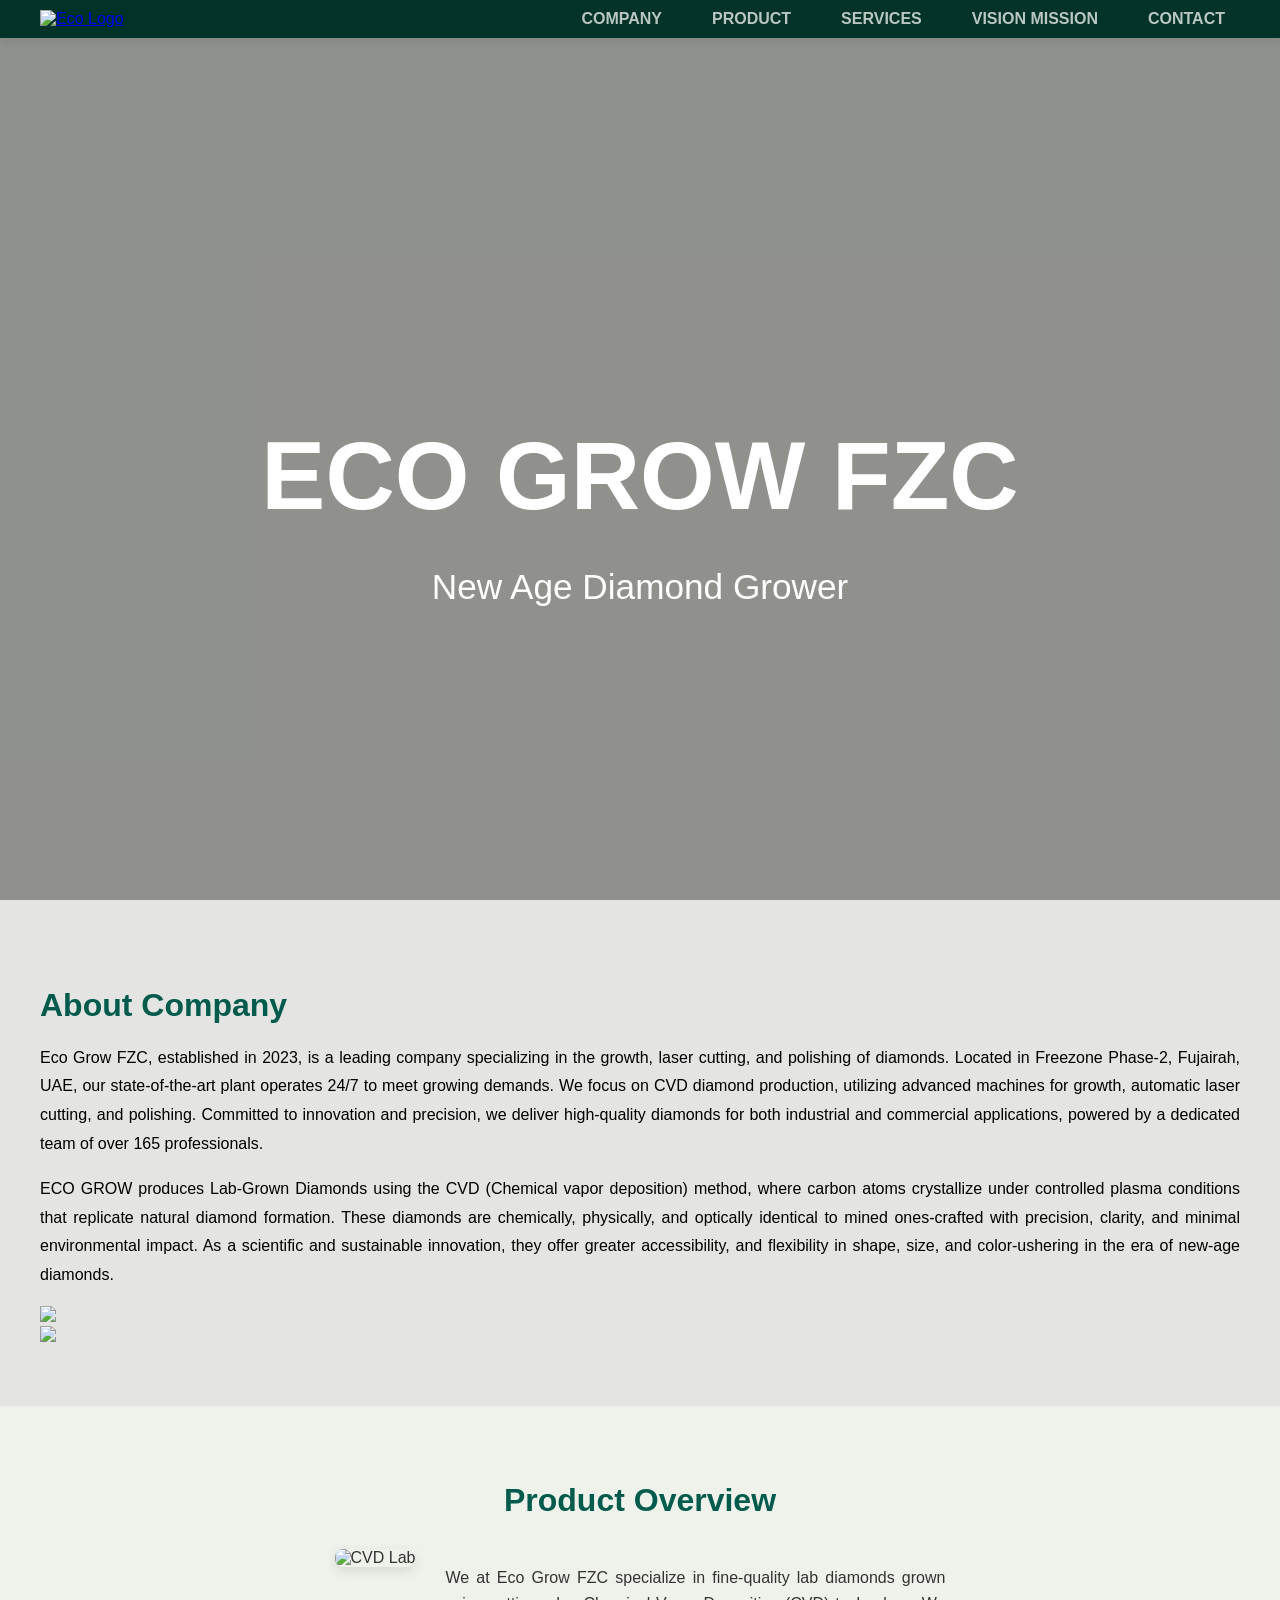
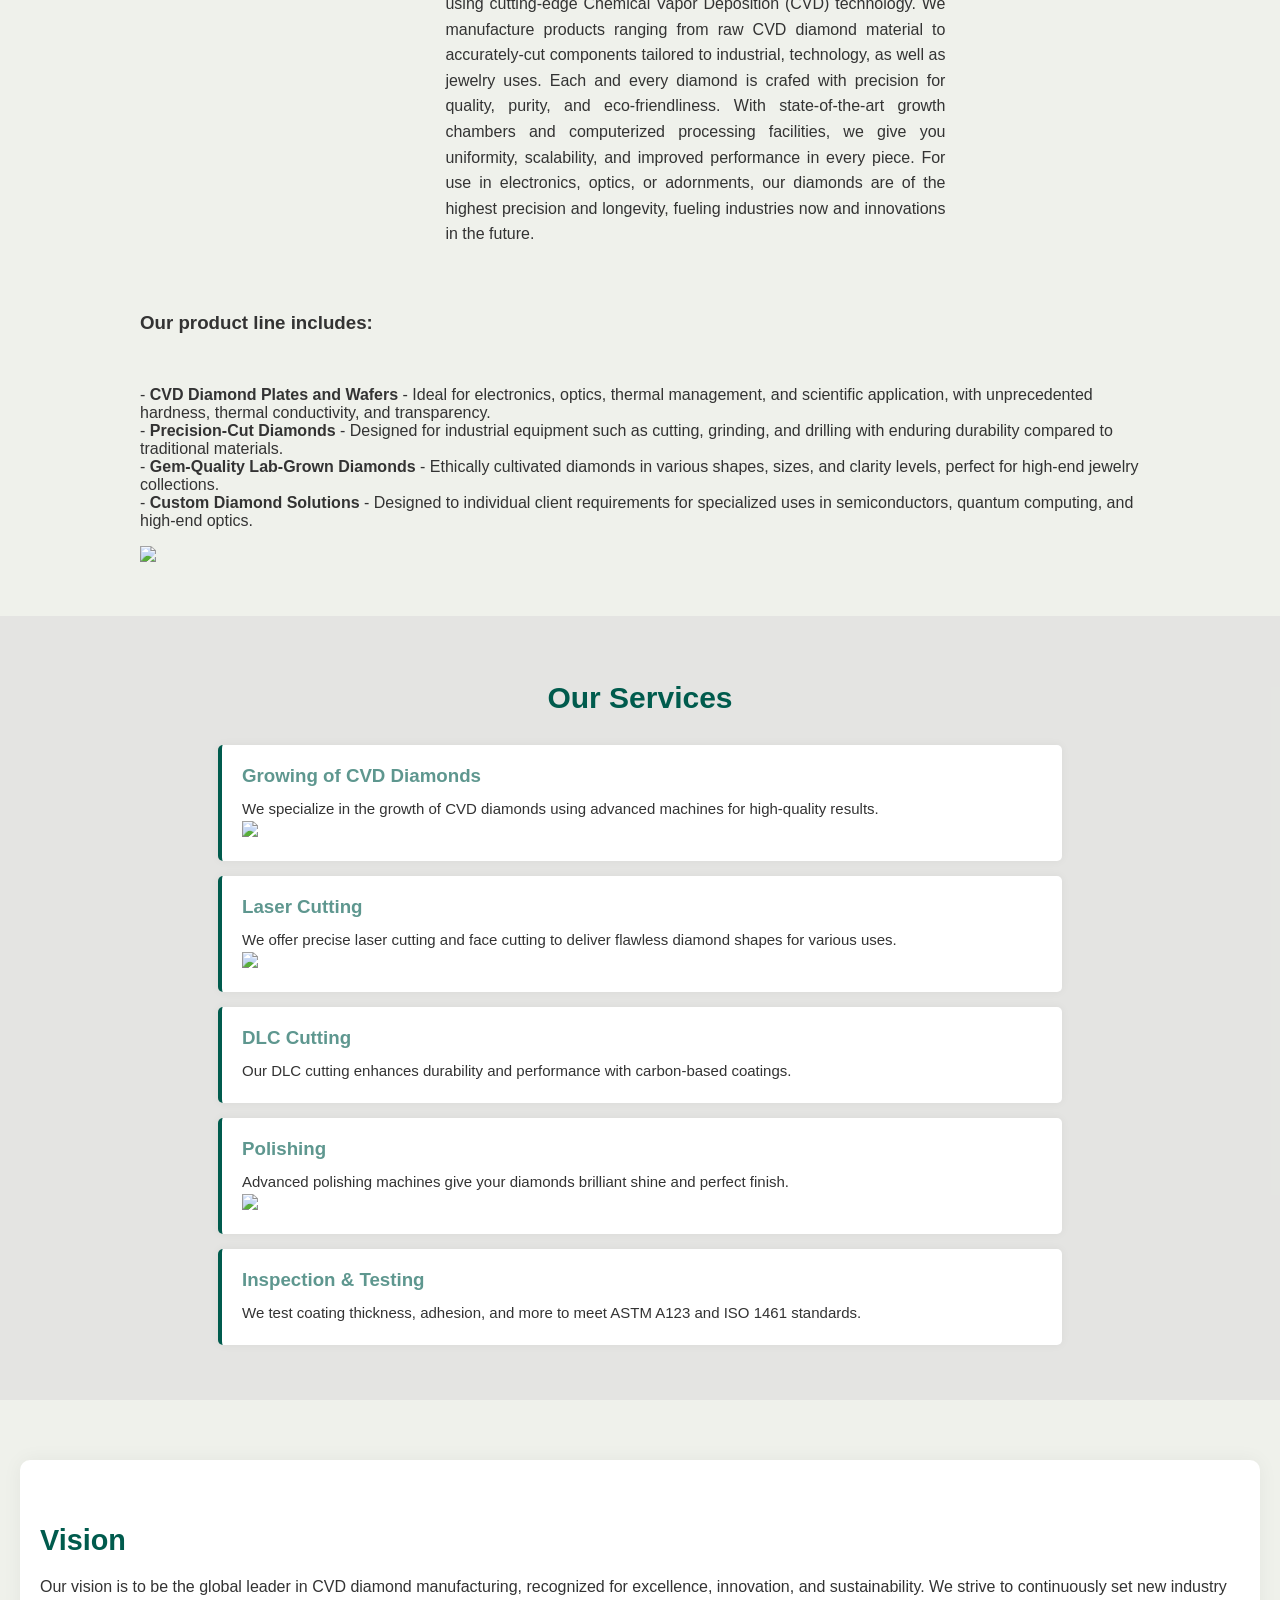
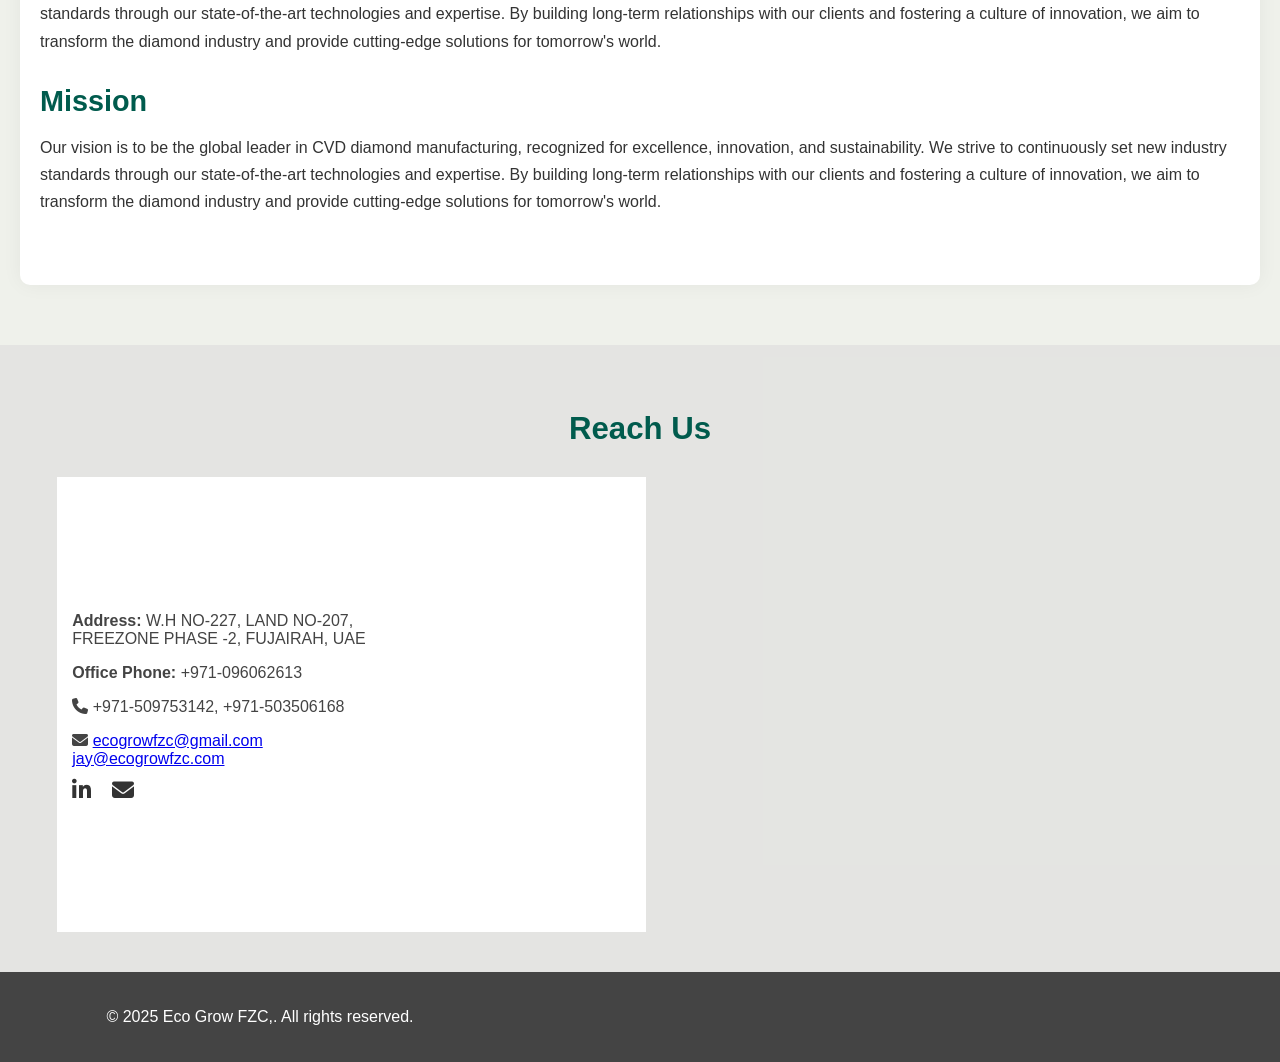
==== index.html @ ae351407 "Add files via upload" ====
<!DOCTYPE html>
<html lang="en">
  <head>
    <meta charset="UTF-8">
    <meta name="viewport" content="width=device-width, initial-scale=1.0">
    <title>EcogrowFZC</title>
    <link rel="icon" type="image/png" href="images/logo.jpg">
<link rel="stylesheet" href="style.css?v=2">
<script src="script.js?v=2"></script>
<link rel="stylesheet" href="https://cdnjs.cloudflare.com/ajax/libs/font-awesome/6.5.0/css/all.min.css">
</head>

<body>
    <header>
        <div class="nav-bar">
          <div class="tab-logo">
            <a href="#" ><img src="images/eco.png" alt="Eco Logo"></a>
          </div>
      
          <input type="checkbox" id="menu-toggle">
          <label for="menu-toggle" class="menu-icon">&#9776;</label>
      
          <div class="nav-tabs">
            <div class="tab-company"><a href="#company">COMPANY</a></div>
            <div class="tab-services"><a href="#product">PRODUCT</a></div>
            <div class="tab-products"><a href="#services">SERVICES</a></div>
            <div class="tab-industry"><a href="#vision-mission">VISION MISSION</a></div>
            <div class="tab-contact"><a href="#contact">CONTACT</a></div>
          </div>
        </div>
    </header>
    <div class="video-bg">
        <video autoplay muted loop playsinline>
          <source src="ecogrowfzc.mp4"type="video/mp4">
          Your browser does not support the video tag.
        </video>
        <div class="overlay"></div>
        <div class="content">
          <h1>ECO GROW FZC</h1>
          <p>New Age Diamond Grower</p>
          <!-- <a href="#about" class="btn">Learn More</a> -->
        </div>
    </div>  
    
      <div id="company">
        <div class="company-container">
            
          <div class="company-info">
           <h2>About Company</h2>
                <p>
                  Eco Grow FZC, established in 2023, is a leading company specializing in the growth, laser cutting, and polishing of diamonds. 
                  Located in Freezone Phase-2, Fujairah, UAE, our state-of-the-art plant operates 24/7 to meet growing demands. We focus on CVD diamond production, 
                  utilizing advanced machines for growth, automatic laser cutting, and polishing. Committed to innovation and precision, we deliver high-quality diamonds 
                  for both industrial and commercial applications, powered by a dedicated team of over 165 professionals.<br>
                </p>
                            
                <p>ECO GROW produces Lab-Grown Diamonds using the CVD (Chemical vapor deposition) method, where carbon atoms crystallize under controlled plasma conditions that replicate natural diamond formation.
                These diamonds are chemically, physically, and optically identical to mined ones-crafted with precision, clarity, and minimal environmental impact.
                As a scientific and sustainable innovation, they offer greater accessibility, and flexibility in shape, size, and color-ushering in the era of new-age diamonds.
                </p>
                <div class="company-cvd-images">
                    <div class="company-img2">
                    <img src="images/lab.jpg">
                    </div>
                    <div class="company-img3">
                      <img src="images/cvd-diamond.png">
                    </div>
                </div>
              

          </div>
        </div>
      </div>
    
  
  

    <div id="product">
        <h2>Product Overview</h2>
      
        <div class="product-container">
              <div class="product-image">
                <img src="images/3.jpg" alt="CVD Lab">
              </div>
          <div class="product-sec">
            <!-- <p>
              CVD stands for Chemical Vapour Deposition, and is the commonly used name for diamonds grown in a laboratory via this process. 
              Unlike HPHT (High Pressure High Temperature) diamonds, CVD diamonds are grown under controlled conditions in labs. 
              They are increasingly popular in engagement rings and fine jewellery for their ethical sourcing, sustainability, and cost-effectiveness.
              While they are typically lower quality than HPHT diamonds, they offer great value with reduced environmental impact.
            </p> -->
               <p >We at Eco Grow FZC specialize in fine-quality lab diamonds grown using cutting-edge Chemical Vapor Deposition (CVD) technology.
                 We manufacture products ranging from raw CVD diamond material to accurately-cut components tailored to industrial, technology,
                  as well as jewelry uses. Each and every diamond is crafed with precision for quality, purity, and eco-friendliness.
                  With state-of-the-art growth chambers and computerized processing facilities, we give you uniformity, scalability, and improved performance in every piece.
                  For use in electronics, optics, or adornments, our diamonds are of the highest precision and longevity, fueling industries now and innovations in the future.</p>
           
          </div>
          <div class="product-sec2">
              <div class="product-info2 ">
             
                  <h3>Our product line includes:</h3><br>
                <p>
                  - <b>CVD Diamond Plates and Wafers</b> - Ideal for electronics, optics, thermal management, and scientific application, with unprecedented hardness, thermal conductivity, and transparency.<br>
                  - <b>Precision-Cut Diamonds</b> - Designed for industrial equipment such as cutting, grinding, and drilling with enduring durability compared to traditional materials.<br>
                  - <b>Gem-Quality Lab-Grown Diamonds</b> - Ethically cultivated diamonds in various shapes, sizes, and clarity levels, perfect for high-end jewelry collections.<br>
                  - <b>Custom Diamond Solutions</b> - Designed to individual client requirements for specialized uses in semiconductors, quantum computing, and high-end optics.<br>

                </p>
              </div>

              <div class="product-image2">
                <img src="images/1.jpg">
              </div>

          </div>
        </div>
      </div>
      

    
    <div id="services">
      <h2>Our Services</h2>
    
      <div class="service">
        <h3>Growing of CVD Diamonds</h3>
        <p>We specialize in the growth of CVD diamonds using advanced machines for high-quality results.
        </p>
        <div class="ecodiamond"><img src="images/ecogrowdiamond.jpg"></div>
        
      </div>
    
      <div class="service">
        <h3>Laser Cutting</h3>
        <p>We offer precise laser cutting and face cutting to deliver flawless diamond shapes for various uses.</p>
        <img src="images/lazercutting.jpg" class="laser">
      </div>
    
      <div class="service">
        <h3>DLC Cutting</h3>
        <p>Our DLC cutting enhances durability and performance with carbon-based coatings.</p>
      </div>
    
      <div class="service">
        <h3>Polishing</h3>
        <p>Advanced polishing machines give your diamonds brilliant shine and perfect finish.</p>
        <img src="images/polish.jpg" >
      </div>
    
      <div class="service">
        <h3>Inspection & Testing</h3>
        <p>We test coating thickness, adhesion, and more to meet ASTM A123 and ISO 1461 standards.</p>
      </div>
    </div>
    




        <div id="vision-mission">

          <div class="vision-mission-container">
            <div class="vision">
              <h2>Vision</h2>
              <p>
                Our vision is to be the global leader in CVD diamond manufacturing, recognized for excellence, innovation, and sustainability. 
                We strive to continuously set new industry standards through our state-of-the-art technologies and expertise.
                            
                By building long-term relationships with our clients and fostering a culture of innovation, 
                we aim to transform the diamond industry and provide cutting-edge solutions for tomorrow's world.
                              </p>
            </div>
          
            <div class="mission">
                <h2>Mission</h2>
              <p>Our vision is to be the global leader in CVD diamond manufacturing, recognized for excellence, innovation, 
                and sustainability. We strive to continuously set new industry standards through our state-of-the-art technologies and expertise.

                By building long-term relationships with our clients and fostering a culture of innovation, 
                we aim to transform the diamond industry and provide cutting-edge solutions for tomorrow's world.
              </p>
            </div>
          </div>
        </div>
        

      
        <div id="contact">

          <h2>Reach Us</h2>
        
            <div class="contact-container">
                  <!-- Contact Info -->
                <div class="contact-info">
                  <p><strong>Address:</strong> W.H NO-227, LAND NO-207,<br>FREEZONE PHASE -2, FUJAIRAH, UAE</p>
                  <p><strong>Office Phone:</strong> +971-096062613</p>
                  <p><strong><i class="fa-solid fa-phone"></i></strong>  +971-509753142, +971-503506168</p>
                  <p><strong><i class="fa-solid fa-envelope"></i></strong> <a href="https://mail.google.com/mail/?view=cm&fs=1&to=ecogrowfzc@gmail.com" target="_blank">ecogrowfzc@gmail.com</a><br><a href="https://mail.google.com/mail/?view=cm&fs=1&to=jay@ecogrowfzc.com" target="_blank">jay@ecogrowfzc.com</a> </p>
            
                      <div class="social-icons">
                    
                        <a href="https://www.linkedin.com/company/ecogrowfzc742/" target="_blank"><i class="fab fa-linkedin-in"></i></a>
                        <a href="https://mail.google.com/mail/?view=cm&fs=1&to=ecogrowfzc@gmail.com" target="_blank">
                          <i class="fa-solid fa-envelope"></i>
                        </a> 
                        <!-- <a href="https://wa.me/971509753142" target="_blank"><i class="fab fa-whatsapp"></i></a> -->
                      </div>
               </div>
              <div class="map-container">
                <iframe src="https://www.google.com/maps/embed?pb=!1m18!1m12!1m3!1d3610.9806611523236!2d56.34302627605373!3d25.170130832795337!2m3!1f0!2f0!3f0!3m2!1i1024!2i768!4f13.1!3m3!1m2!1s0x3ef457a7dd4c6d19%3A0x91a298110e55c78a!2sEco%20Grow%20FZC!5e0!3m2!1sen!2sae!4v1746763919212!5m2!1sen!2sae" width="600" height="450" style="border:0;" allowfullscreen="" loading="lazy" referrerpolicy="no-referrer-when-downgrade">

                </iframe>
                <!-- width="100%" height="250" style="border:0;" allowfullscreen="" loading="lazy">
                  </iframe> -->
              </div>
            </div>

        </div>
  </div>
  
</section>
</body>
<footer class="footer-section">
<div class="copyright">
  <div class="copy">
    <p>&copy; 2025 Eco Grow FZC,. All rights reserved.</p>
  </div>
  <!-- <div class="docs-container">
    <a href="termsandconditions.html">Legal</a>
    <a href="privacypolicy.html">Privacy</a>
  </div> -->
</div>
</footer>

</html>
</html>
---- style.css ----
body, html {
    /* height: 100%; */
  
    background-color: #eff1eb;
  
    background-size: cover;
    margin: 0;
    padding: 0;
    font-family: Arial, sans-serif;
    color: #333
    text-align: center;
    height: 100vh;
    justify-content: center;
    align-items: center;
  }
  header {
    background-color: #ffffff;
    box-shadow: 0 2px 10px rgba(0, 0, 0, 0.1);
    position: fixed;
    top: 0;
    z-index: 999;
    background-color: #013328;
    width: 100vw;
  }
  
  header #menu-toggle{
    display: none;
  }
  .nav-bar {
    display: flex;
    align-items: center;
    justify-content: space-between;
    padding: 10px 20px;
    max-width: 1200px;
    margin: auto;
   
  }
  
  .tab-logo img{
    height: 50px;
    width: auto;
}

/* Navigation links */
.nav-tabs {
  display: flex;
  gap: 20px;
}

.nav-tabs div a {
  text-decoration: none;
  color: #bbc6c2;
  font-weight: bold;
  padding: 10px 15px;
  transition: background 0.3s, color 0.3s;
}

.nav-tabs div a:hover {
  background-color: #0077b6;
  color: white;
  border-radius: 4px;
}

/* Hamburger menu icon */
.menu-icon {
  display: none;
  font-size: 28px;
  cursor: pointer;
  color: #f9f9f9;
}
/* Responsive design */
@media (max-width: 768px) {
  .menu-icon {
    display: block;
  }

  #menu-toggle {
    display: none;
  }

  .nav-tabs {
    display: none;
    flex-direction: column;
    gap: 10px;
    width: 100%;
    background: #f9f9f9;
    position: absolute;
    top: 70px;
    left: 0;
    padding: 20px;
    box-shadow: 0 5px 15px rgba(0, 0, 0, 0.1);
  }

  #menu-toggle:checked + .menu-icon + .nav-tabs {
    display: flex;
  }

  .nav-tabs div a {
    padding: 12px;
    display: block;
    color: #164936;
  }
}
  .video-bg {
    position: relative;
    width: 100%;
    height: 100vh;
    overflow: hidden;
  }
  
  
  .video-bg video {
    position: absolute;
    top: 0;
    left: 0;
    width: 100vw;
    height: 100vh;
    object-fit: cover;
    z-index: 1;
  }
  
  .overlay {
    position: absolute;
    top: 0;
    left: 0;
    width:100%;
    height: 100%;
    background: rgba(0,0,0,0.4);
    z-index: 2;
}

.content {
  position: relative;
  z-index: 3;
  color: white;
  text-align: center;
  top: 50%;
  transform: translateY(-50%);
  padding: 0 20px;
}
.content h1 {
    font-size: 6rem;
    margin-bottom: 10px;
  }
  
  .content p {
    font-size: 2.2rem;
    margin-bottom: 20px;
  }
  
  .btn {
    padding: 12px 30px;
    background: #ffffff;
    color: #000;
    text-decoration: none;
    border-radius: 5px;
    transition: background 0.3s;
  }
  
  .btn:hover {
    background: #ddd;
  }
  

 /* Company Section */
    #company {
      background: #dddddd9e;
      padding: 60px 20px;
    }
    
    .company-container {
      display: flex;
      flex-wrap: wrap;
      justify-content: space-between;
      align-items: center;
      gap: 30px;
      max-width: 1200px;
      margin: 0 auto;
    }
    
    .company-info {
      flex: 1;
      min-width: 280px;
    }
    
    .company-info h2 {
      font-size: 32px;
      margin-bottom: 20px;
      color: #005b4d;
    }
    
    .company-info p {
      font-size: 16px;
      line-height: 1.8;
      text-align: justify;
    }
    
    .company-image {
      flex: 1;
      min-width: 280px;
      text-align: center;
    }
    
    .company-image img {
      width: 100%;
      max-width: 500px;
      height: auto;
      border-radius: 8px;
      box-shadow: 0 5px 20px rgba(0, 0, 0, 0.1);
    }
    
    /* Responsive Adjustments */
    @media (max-width: 768px) {
      .content h1 {
        font-size: 3rem;
    
      }
      .content p {
        font-size: 1.2rem;
        margin-bottom: 20px;
      }
      .company-container {
        flex-direction: column;
        text-align: center;
      }
    
      .company-info h2 {
        font-size: 28px;
      }
    
      .company-info p {
        font-size: 1rem;
      }
      .banner-img img {
        height: 35vh;
      }
    }
    
  
    #product{
      background-color: #b2c1be;
    }
  
    #product {
      padding: 50px 20px;
      background-color: #eff1eb;
      font-family: Arial, sans-serif;
      color: #333;
    }
    
    #product h2 {
      text-align: center;
      font-size: 32px;
      margin-bottom: 30px;
      color: #005b4d;
    }
    
    .product-container {
      display: flex;
      flex-wrap:wrap;
      justify-content: center;
    align-items: flex-start;
    gap: 30px;
    max-width: 1000px;
    margin: 0 auto;
  }
  
  .product-image img {
    width: 100%;
    max-width: 450px;
    border-radius: 8px;
    box-shadow: 0 4px 12px rgba(0, 0, 0, 0.1);
  }
  
  .product-sec {
    flex: 1;
    min-width: 280px;
    max-width: 500px;
  }
  
  .product-sec p {
    font-size: 16px;
    line-height: 1.6;
    text-align: justify;
  }
  
  
  
    #services {
      padding: 40px 20px;
      /* background: #f5f5f5; */
      background: #dddddd9e;
      font-family: Arial, sans-serif;
      color: #333;
    }
    
    #services h2 {
      text-align: center;
      font-size: 30px;
      margin-bottom: 30px;
      color: #005b4d;
    }
    
    .service {
      background: #fff;
      margin:15px auto;
      padding: 20px;
      border-left: 4px solid #005b4d;
    max-width: 800px;
    box-shadow: 0 0 10px rgba(0,0,0,0.05);
    border-radius: 5px;
  }
  
  .service h3 {
    margin: 0 0 10px;
    color: #005b4da1
  }
  
  .service p {
    margin: 0;
    font-size: 15px;
    line-height: 1.6;
  }
  
  #vision-mission {
      max-width: 1200px;
      margin: 60px auto;
      padding: 40px 20px;
      background: #fff;
      border-radius: 10px;
      box-shadow: 0 0 20px rgba(0,0,0,0.05);
      
    }
    
    #vision-mission h2 {
      color: #005b4d;
      margin-bottom: 10px;
      font-size: 1.8rem;
    }
    
    #vision-mission p {
      color: #333;
      line-height: 1.7;
      font-size: 1rem;
      margin-bottom: 30px;
    }
    
    /* Responsive adjustments */
    @media (max-width: 768px) {
      #vision-mission {
        padding: 30px 15px;
      }
    
      #vision-mission h2 {
        font-size: 1.5rem;
      }
    
      #vision-mission p {
        font-size: 0.95rem;
      }

    }
    
    
  
    @media (max-width: 768px) {
      .logo-blur {
        width: 150px;
        filter: blur(2px);
      }
    }
    
 
    @media (max-width: 768px) {
      #contact {
        padding: 30px 15px;
      }
    
      #contact h2 {
        font-size: 1.6rem;
      }
    
      #contact p {
        font-size: 1rem;
      }
      .map-container {
     
        max-width: 200px;
      }
      iframe{
        max-width: 200px;
        height: 300px;
      }
      
    }  
  
   
    
    /*contact section*/
    #contact {
      background: #dddddd9e;
      padding: 40px 20px;
     
      font-size: 1.3rem;
    }
    
    #contact h2 {
      text-align: center;
      color: #005b4d;
      margin-bottom: 30px;

    }
    
    .contact-container {
      display: flex;
      flex-wrap: wrap;
      justify-content: space-between;
      gap: 20px;
      margin-left: 3%;
      margin-right: 20px;
  
    }
    
    .contact-info {
      flex: 1;
      min-width: 280px;
      background: #fff;
      padding: 10% 0px 20px 15px;
    }
    
    .contact-info p {
      font-size: 16px;
      margin-bottom: 10px;
      color: #444;
    }
    
    .social-icons a {
      color: #333;
      font-size: 22px;
      margin-right: 15px;
      transition: color 0.3s, transform 0.3s;
    }
    
    .social-icons a:hover {
      color: #0077b5; /* Customize as per brand color */
      transform: scale(1.2);
    }
    
    
    .map-container {
      flex: 1;
      min-width: 300px;
    }
    iframe{
      width: 500px;
    }



     /*footer section*/
     footer{
      background-color: #444;
      color: #fff;
    }
    .copyright {
      display: flex;
      justify-content: space-between;
      align-items: center;
      clear: both;
      background-color: #444;
      color: #fff;
      clear: both;
    }
    
    .copy {
      width: 500px;
      text-align: center;
      margin: 10px 0px;
      padding: 10px;
    }
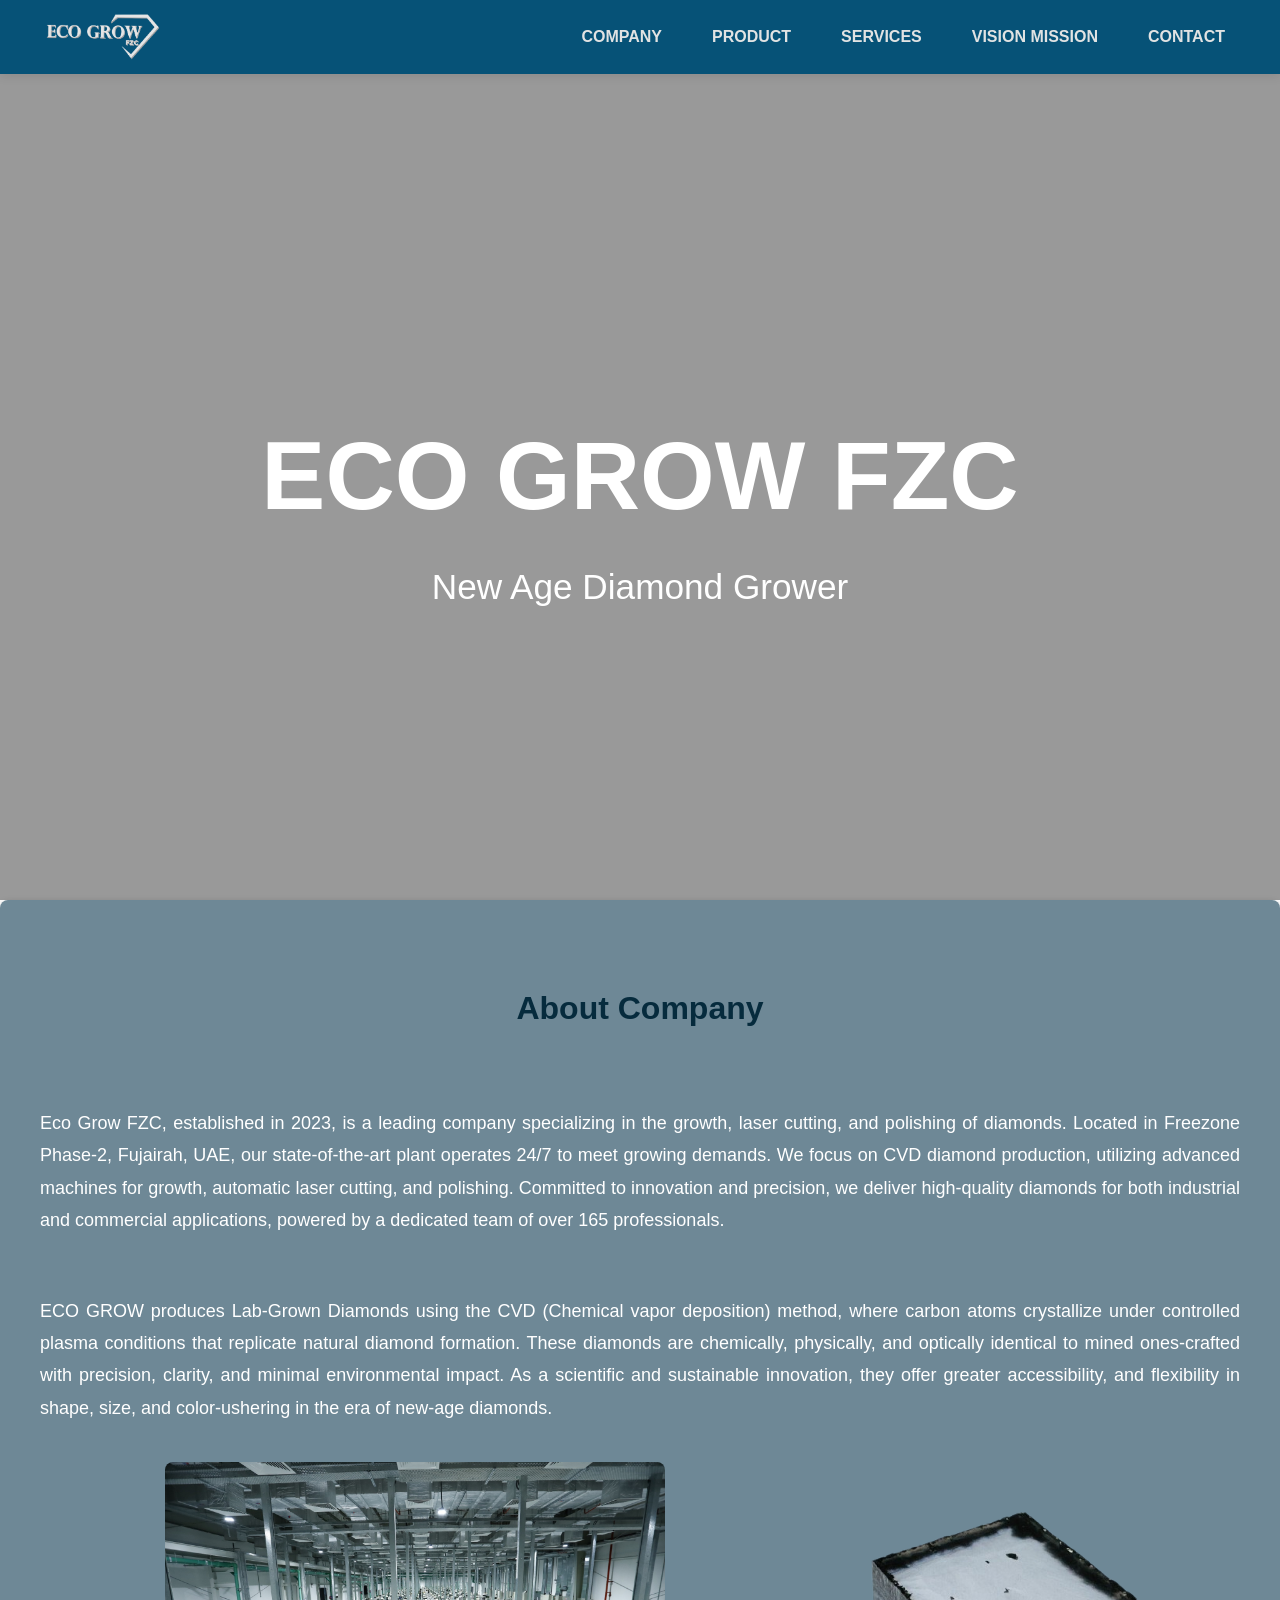
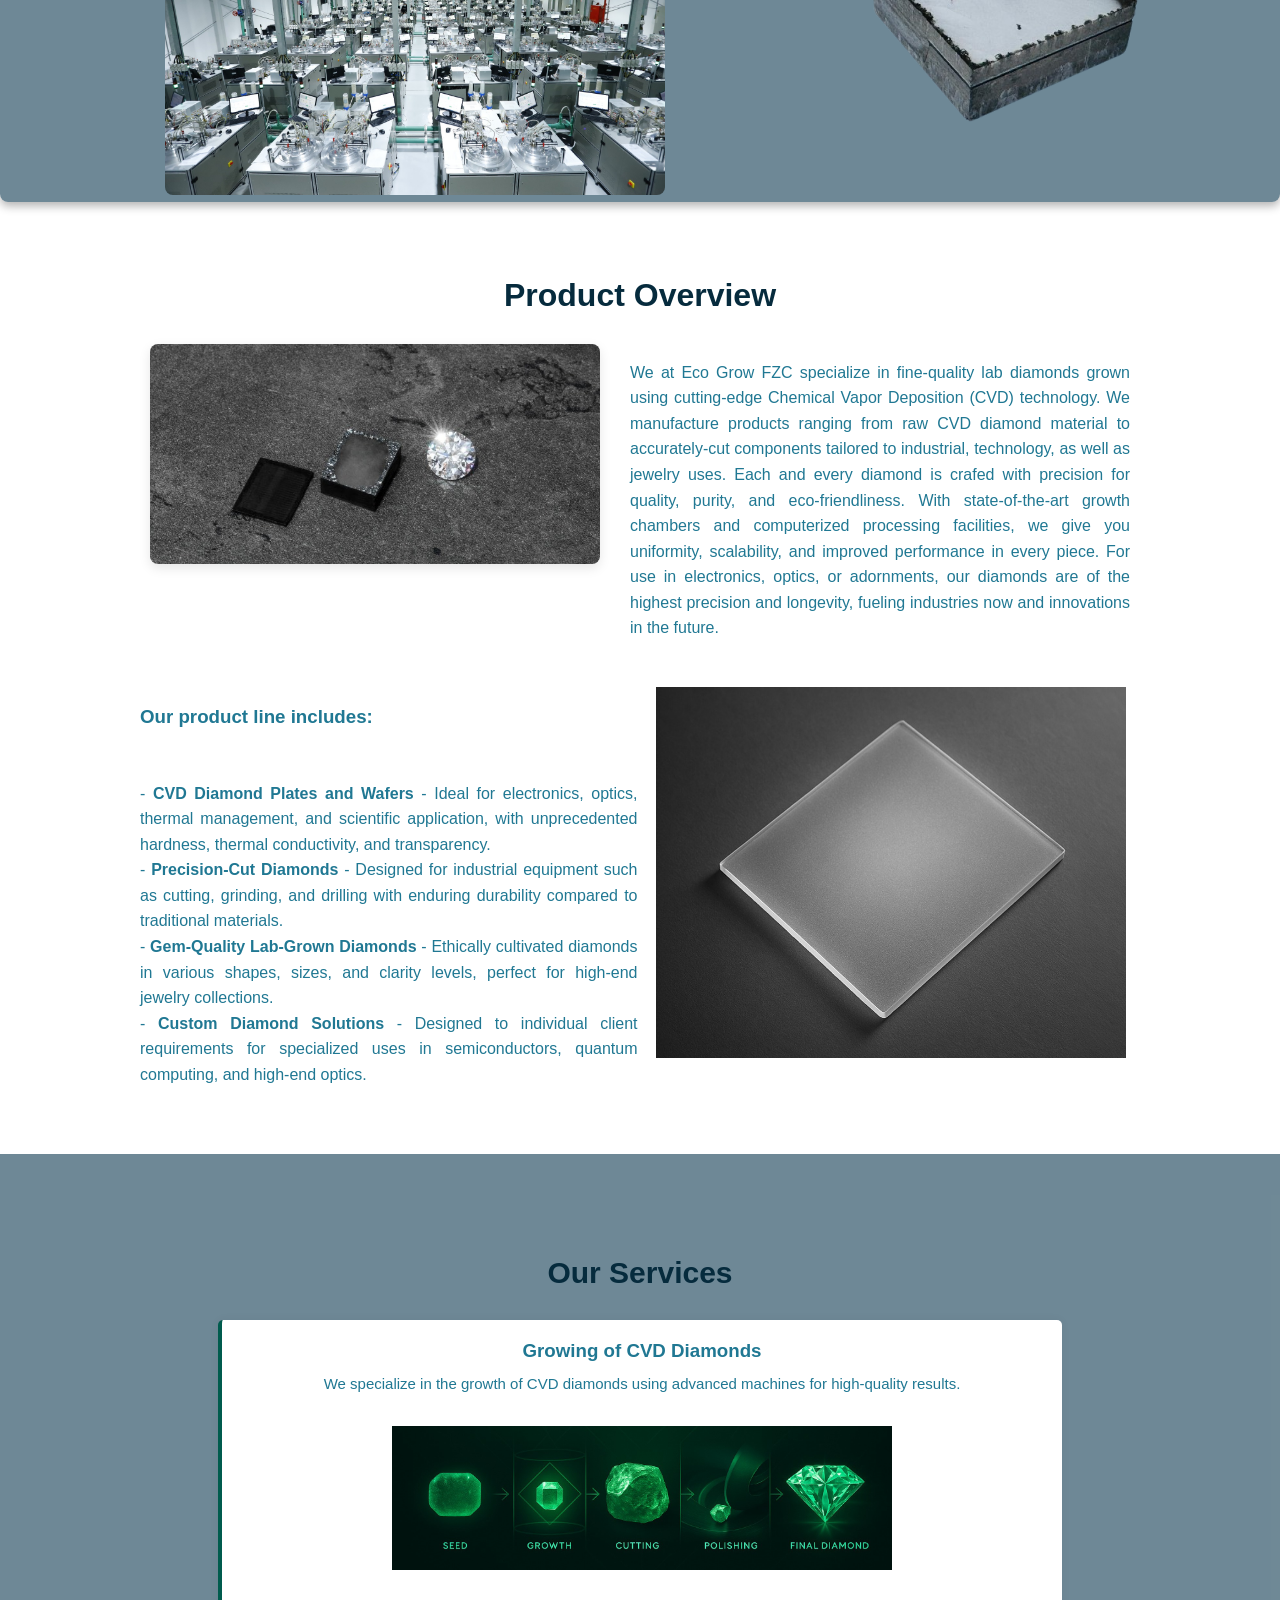
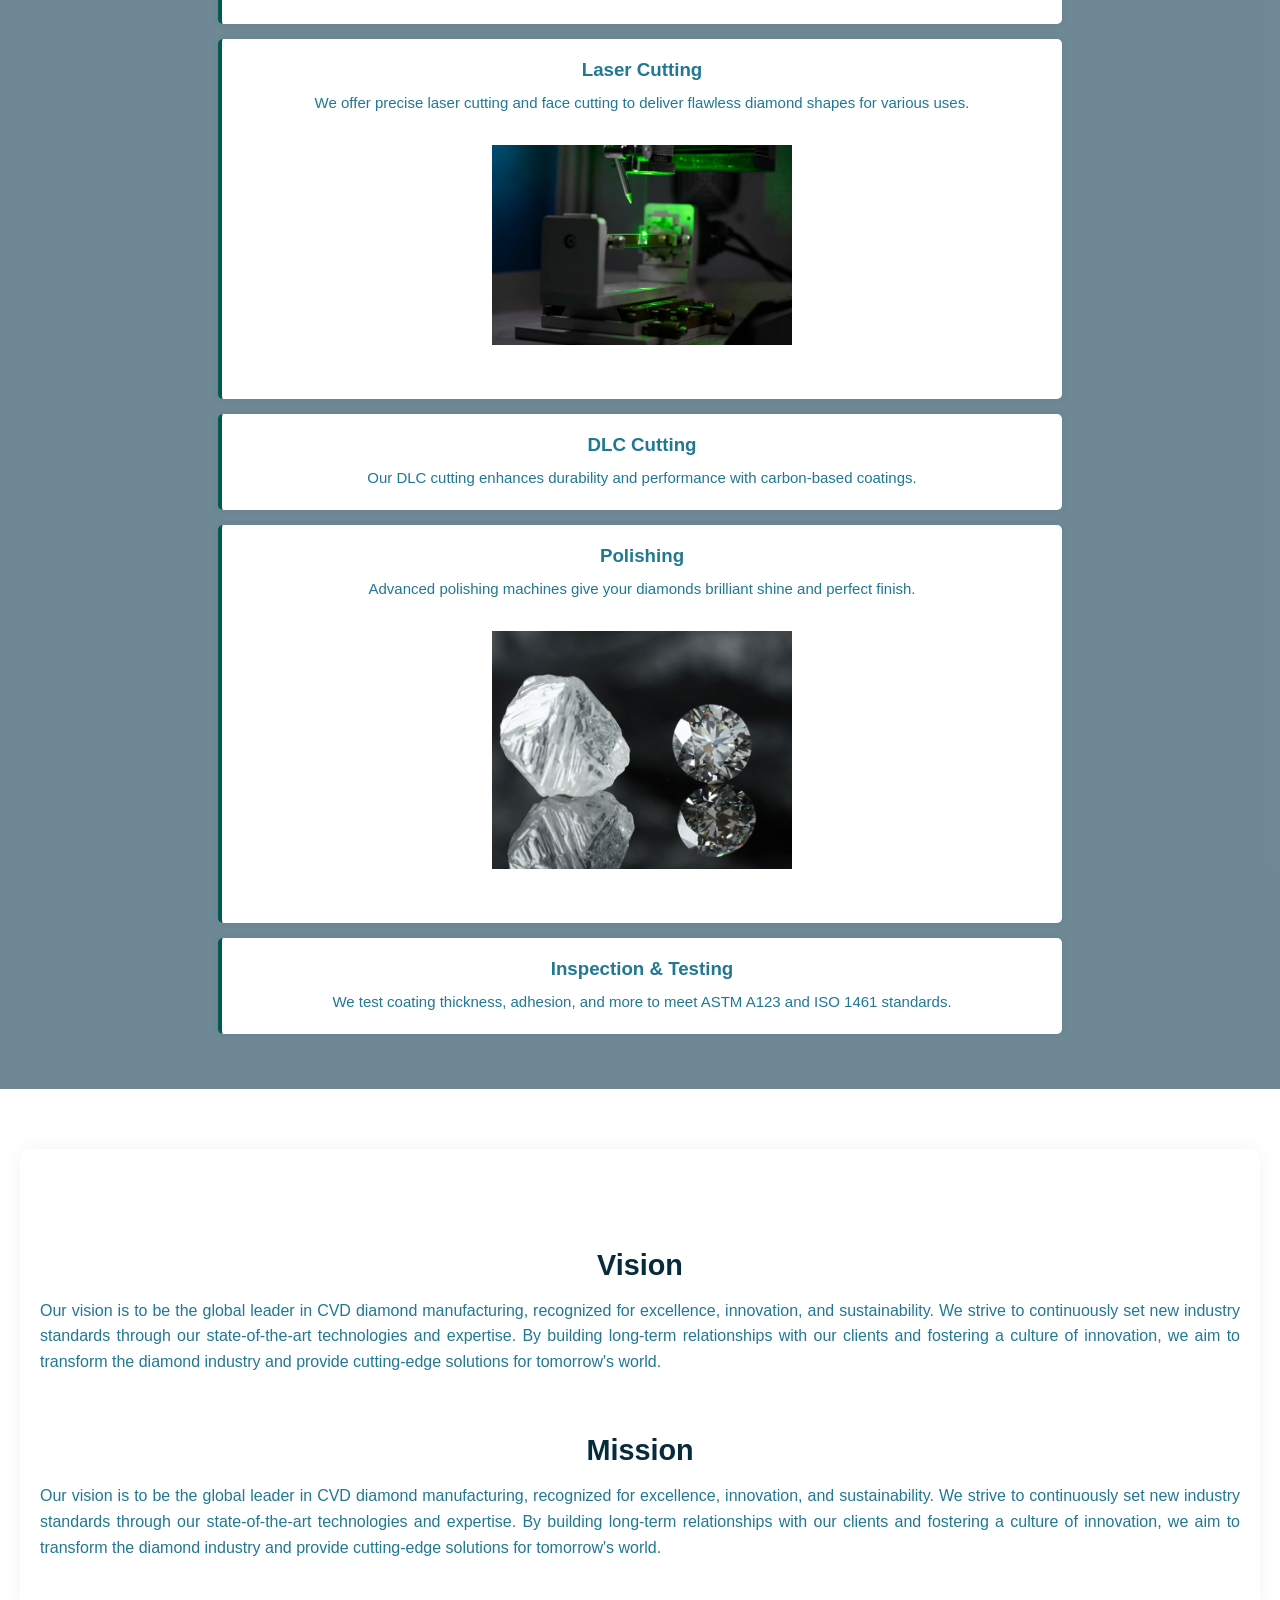
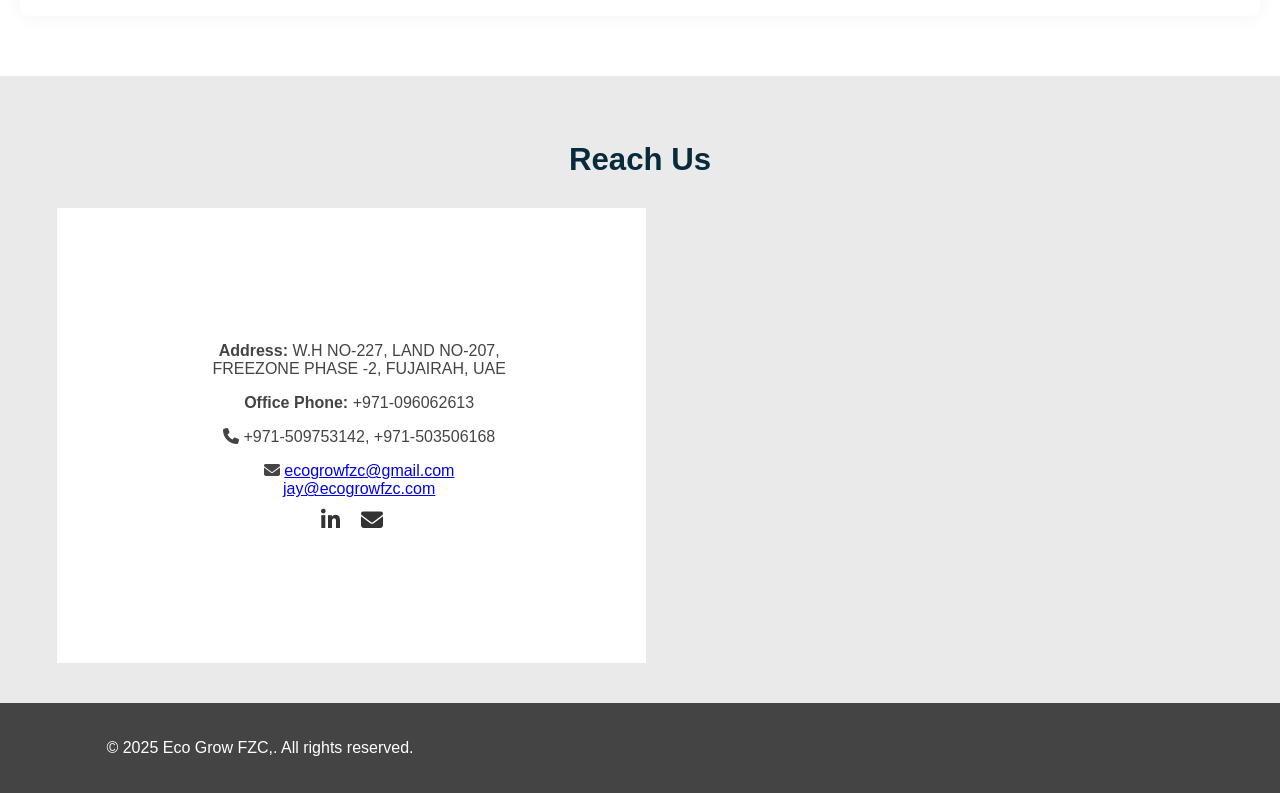
==== commit 054f6e07: "Update index.html" ====
--- a/index.html
+++ b/index.html
@@ -4,7 +4,7 @@
     <meta charset="UTF-8">
     <meta name="viewport" content="width=device-width, initial-scale=1.0">
     <title>EcogrowFZC</title>
-    <link rel="icon" type="image/png" href="images/logo.jpg">
+    <link rel="icon" type="image/png" href="logo.jpg">
 <link rel="stylesheet" href="style.css?v=2">
 <script src="script.js?v=2"></script>
 <link rel="stylesheet" href="https://cdnjs.cloudflare.com/ajax/libs/font-awesome/6.5.0/css/all.min.css">
@@ -14,7 +14,7 @@
     <header>
         <div class="nav-bar">
           <div class="tab-logo">
-            <a href="#" ><img src="images/eco.png" alt="Eco Logo"></a>
+            <a href="#" ><img src="eco.png" alt="Eco Logo"></a>
           </div>
       
           <input type="checkbox" id="menu-toggle">
@@ -60,10 +60,10 @@
                 </p>
                 <div class="company-cvd-images">
                     <div class="company-img2">
-                    <img src="images/lab.jpg">
+                    <img src="lab.jpg">
                     </div>
                     <div class="company-img3">
-                      <img src="images/cvd-diamond.png">
+                      <img src="cvd-diamond.png">
                     </div>
                 </div>
               
@@ -80,7 +80,7 @@
       
         <div class="product-container">
               <div class="product-image">
-                <img src="images/3.jpg" alt="CVD Lab">
+                <img src="3.jpg" alt="CVD Lab">
               </div>
           <div class="product-sec">
             <!-- <p>
@@ -110,7 +110,7 @@
               </div>
 
               <div class="product-image2">
-                <img src="images/1.jpg">
+                <img src="1.jpg">
               </div>
 
           </div>
@@ -126,14 +126,14 @@
         <h3>Growing of CVD Diamonds</h3>
         <p>We specialize in the growth of CVD diamonds using advanced machines for high-quality results.
         </p>
-        <div class="ecodiamond"><img src="images/ecogrowdiamond.jpg"></div>
+        <div class="ecodiamond"><img src="ecogrowdiamond.jpg"></div>
         
       </div>
     
       <div class="service">
         <h3>Laser Cutting</h3>
         <p>We offer precise laser cutting and face cutting to deliver flawless diamond shapes for various uses.</p>
-        <img src="images/lazercutting.jpg" class="laser">
+        <img src="lazercutting.jpg" class="laser">
       </div>
     
       <div class="service">
@@ -144,7 +144,7 @@
       <div class="service">
         <h3>Polishing</h3>
         <p>Advanced polishing machines give your diamonds brilliant shine and perfect finish.</p>
-        <img src="images/polish.jpg" >
+        <img src="polish.jpg" >
       </div>
     
       <div class="service">
@@ -233,4 +233,4 @@
 </footer>
 
 </html>
-</html>+</html>
--- a/style.css
+++ b/style.css
@@ -1,25 +1,26 @@
 body, html {
     /* height: 100%; */
   
-    background-color: #eff1eb;
+    background-color: white;
   
     background-size: cover;
     margin: 0;
     padding: 0;
     font-family: Arial, sans-serif;
-    color: #333
+   color: #207893;
     text-align: center;
     height: 100vh;
     justify-content: center;
     align-items: center;
   }
+
   header {
     background-color: #ffffff;
     box-shadow: 0 2px 10px rgba(0, 0, 0, 0.1);
     position: fixed;
     top: 0;
     z-index: 999;
-    background-color: #013328;
+    background-color:#065277;;
     width: 100vw;
   }
   
@@ -49,7 +50,7 @@
 
 .nav-tabs div a {
   text-decoration: none;
-  color: #bbc6c2;
+  color: #e1e3e3;
   font-weight: bold;
   padding: 10px 15px;
   transition: background 0.3s, color 0.3s;
@@ -163,36 +164,62 @@
   
 
  /* Company Section */
-    #company {
+    /* #company {
       background: #dddddd9e;
       padding: 60px 20px;
-    }
-    
+         background-image: url(images/company.jpg);
+    } */
+
+#company {
+    
+    background-image: url(images/company.jpg);
+    background-size: cover;
+    background-position: center;
+    background-repeat: no-repeat;
+    color: #ffffff;
+    height: 100vh;
+}
+
+
     .company-container {
       display: flex;
       flex-wrap: wrap;
       justify-content: space-between;
       align-items: center;
       gap: 30px;
-      max-width: 1200px;
-      margin: 0 auto;
+      /* max-width: 1200px; */
+      margin: 0px auto;
+      height: 100vh;
     }
     
     .company-info {
-      flex: 1;
-      min-width: 280px;
-    }
-    
+          flex: 1;
+          min-width: 280px;
+          /* background-color: #0077b6c9; */
+          background-color: #48697ac9;
+          color: #fff;
+          padding: 20px 20px 0px 20px;
+          border-radius: 8px;
+          box-shadow: 0 4px 10px rgba(0, 0, 0, 0.3);
+          height: 98vh;
+    }
+
+
     .company-info h2 {
       font-size: 32px;
       margin-bottom: 20px;
-      color: #005b4d;
+      margin-top: 40px;
+      color: #062b3d;
+      text-align: center;
+      padding: 30px;
+      margin-bottom: 30px;
     }
     
     .company-info p {
-      font-size: 16px;
+      font-size: 18px;
       line-height: 1.8;
       text-align: justify;
+      padding: 20px;
     }
     
     .company-image {
@@ -201,16 +228,114 @@
       text-align: center;
     }
     
-    .company-image img {
+    .company-info img {
       width: 100%;
       max-width: 500px;
       height: auto;
       border-radius: 8px;
-      box-shadow: 0 5px 20px rgba(0, 0, 0, 0.1);
-    }
-    
-    /* Responsive Adjustments */
+      /* box-shadow: 0 5px 20px rgba(0, 0, 0, 0.1); */
+    }
+    .company-img2{
+      width: 450px;
+      flex: 1;
+    }
+
+    .company-cvd-images{
+      display: flex;
+    }
+    .company-img3{
+      display: flex;
+       width: 450px;
+    }
+/*company media query*/
+/* Tablets and below (max-width: 1024px) */
+@media (max-width: 1024px) {
+  #company {
+    height: auto;
+    padding: 40px 20px;
+  }
+
+  .company-container {
+    flex-direction: column;
+    height: auto;
+  }
+
+  .company-info,
+  .company-image {
+    width: 90%;
+    height: auto;
+  }
+
+  .company-info h2 {
+    font-size: 28px;
+    margin-top: 20px;
+    padding: 20px;
+  }
+
+  .company-info p {
+    font-size: 16px;
+    padding: 15px;
+  }
+
+  .company-img2,
+  .company-img3 {
+    width: 100%;
+  }
+}
+/* Mobile devices (max-width: 768px) */
+@media (max-width: 768px) {
+  .company-info h2 {
+    font-size: 24px;
+    padding: 15px;
+  }
+
+  .company-info p {
+    font-size: 14px;
+    padding: 10px;
+  }
+
+    .company-cvd-images {
+    flex-direction: column;
+    align-items: center;
+  }
+
+  .company-img2,
+  .company-img3 {
+    width: 100%;
+    max-width: 100%;
+  }
+}
+
+
+
+
+/* Small mobile devices (max-width: 480px) */
+@media (max-width: 480px) {
+  .company-info h2 {
+    font-size: 20px;
+    padding: 10px;
+  }
+
+  .company-info p {
+    font-size: 12px;
+    padding: 8px;
+  }
+
+  .company-img2,
+  .company-img3 {
+    width: 100%;
+  }
+}
+
+
+
+    /* Responsive Adjustments
     @media (max-width: 768px) {
+      #company{
+        background-attachment: scroll; 
+         background-position: top;
+
+      }
       .content h1 {
         font-size: 3rem;
     
@@ -225,80 +350,172 @@
       }
     
       .company-info h2 {
-        font-size: 28px;
+        font-size: 38px;
       }
     
       .company-info p {
         font-size: 1rem;
       }
-      .banner-img img {
+      /* .banner-img img {
         height: 35vh;
-      }
-    }
-    
-  
-    #product{
-      background-color: #b2c1be;
-    }
+      } 
+    }*/
+     
+
   
     #product {
       padding: 50px 20px;
-      background-color: #eff1eb;
+      background-color: #ffffff;
       font-family: Arial, sans-serif;
-      color: #333;
+    color: #207893;
     }
     
     #product h2 {
       text-align: center;
       font-size: 32px;
       margin-bottom: 30px;
-      color: #005b4d;
+      color: #062b3d;
     }
     
     .product-container {
       display: flex;
       flex-wrap:wrap;
       justify-content: center;
-    align-items: flex-start;
-    gap: 30px;
-    max-width: 1000px;
-    margin: 0 auto;
-  }
-  
+      align-items: flex-start;
+      gap: 30px;
+      max-width: 1000px;
+      margin: 0 auto;
+    }
+  
+    .product-image img {
+      width: 100%;
+      max-width: 450px;
+      border-radius: 8px;
+      box-shadow: 0 4px 12px rgba(0, 0, 0, 0.1);
+    }
+  
+    .product-sec {
+      flex: 1;
+      min-width: 280px;
+      max-width: 500px;
+    }
+    
+    .product-sec p {
+      font-size: 16px;
+      line-height: 1.6;
+      text-align: justify;
+    }
+    .product-sec2{
+      display: flex;
+      flex-direction: row;
+      gap: 5px;
+    }
+    .product-info2{
+      flex: 1;
+      text-align: justify;
+    }
+    .product-image2{
+      flex: 1;
+    }
+      .product-image2 img{
+        width: 470px;
+        height: auto;
+      }
+      .product-sec2 p {
+      font-size: 16px;
+      line-height: 1.6;
+      text-align: justify;
+      }
+
+
+/* Tablets and below (max-width: 1024px) */
+@media (max-width: 1024px) {
+  #product {
+    padding: 70px 15px;
+  }
+
+  .product-container {
+    flex-direction: column;
+    gap: 20px;
+    max-width: 90%;
+  }
+
   .product-image img {
+    max-width: 100%;
+  }
+
+  .product-sec,
+  .product-image2 {
     width: 100%;
-    max-width: 450px;
-    border-radius: 8px;
-    box-shadow: 0 4px 12px rgba(0, 0, 0, 0.1);
-  }
-  
-  .product-sec {
-    flex: 1;
-    min-width: 280px;
-    max-width: 500px;
-  }
-  
+    max-width: none;
+  }
+
+  .product-sec2 {
+    flex-direction: column;
+  }
+}
+
+/* Mobile devices (max-width: 768px) */
+@media (max-width: 768px) {
+  #product h2 {
+    font-size: 28px;
+  }
+
+  .product-container {
+    gap: 15px;
+  }
+
   .product-sec p {
-    font-size: 16px;
-    line-height: 1.6;
-    text-align: justify;
-  }
-  
-  
-  
+    font-size: 14px;
+  }
+
+  .product-image2 img {
+    width: 100%;
+    height: auto;
+  }
+}
+
+/* Small mobile devices (max-width: 480px) */
+@media (max-width: 480px) {
+  #product h2 {
+    font-size: 24px;
+  }
+
+  .product-sec p {
+    font-size: 12px;
+  }
+
+  .product-sec2 p {
+    font-size: 14px;
+  }
+
+  .product-container {
+    gap: 10px;
+    padding: 20px 10px;
+  }
+
+  .product-image2 img {
+    width: 100%;
+    height: auto;
+  }
+}
+
+
+    
     #services {
       padding: 40px 20px;
       /* background: #f5f5f5; */
-      background: #dddddd9e;
+      background: #48697ac9;
       font-family: Arial, sans-serif;
-      color: #333;
+      color:#062b3d;
     }
     
     #services h2 {
       text-align: center;
       font-size: 30px;
       margin-bottom: 30px;
-      color: #005b4d;
+      /* color: #062b3d; */
+      margin-top: 5%;
     }
     
     .service {
@@ -306,22 +523,34 @@
       margin:15px auto;
       padding: 20px;
       border-left: 4px solid #005b4d;
-    max-width: 800px;
-    box-shadow: 0 0 10px rgba(0,0,0,0.05);
-    border-radius: 5px;
-  }
-  
-  .service h3 {
-    margin: 0 0 10px;
-    color: #005b4da1
-  }
-  
-  .service p {
-    margin: 0;
-    font-size: 15px;
-    line-height: 1.6;
-  }
-  
+      max-width: 800px;
+      box-shadow: 0 0 10px rgba(0,0,0,0.05);
+      border-radius: 5px;
+        color: #207893;
+    }
+    
+    .service h3 {
+      margin: 0 0 10px;
+      color: #207893;
+    }
+    
+    .service p {
+      margin: 0;
+      font-size: 15px;
+      line-height: 1.6;
+    }
+      .service img{
+        width: 300px;
+      padding: 30px;
+      }
+
+      .ecodiamond img{
+        width: 500px;
+        padding: 30px;
+      }
+
+
+
   #vision-mission {
       max-width: 1200px;
       margin: 60px auto;
@@ -329,20 +558,27 @@
       background: #fff;
       border-radius: 10px;
       box-shadow: 0 0 20px rgba(0,0,0,0.05);
+          color: #207893;
       
     }
     
     #vision-mission h2 {
-      color: #005b4d;
+      color: #062b3d;
       margin-bottom: 10px;
       font-size: 1.8rem;
+      margin-top: 5%;
     }
     
     #vision-mission p {
-      color: #333;
+      /* color: #333;
       line-height: 1.7;
       font-size: 1rem;
-      margin-bottom: 30px;
+      margin-bottom: 30px; */
+      font-size: 16px;
+      line-height: 1.6;
+      text-align: justify;
+
+
     }
     
     /* Responsive adjustments */
@@ -357,6 +593,15 @@
     
       #vision-mission p {
         font-size: 0.95rem;
+      }
+      .ecodiamond img{
+        width: 250px;
+      }
+      .service img {
+        width: 200px;
+      }
+      #services h2 {
+        
       }
 
     }
@@ -406,7 +651,7 @@
     
     #contact h2 {
       text-align: center;
-      color: #005b4d;
+      color: #062b3d;
       margin-bottom: 30px;
 
     }
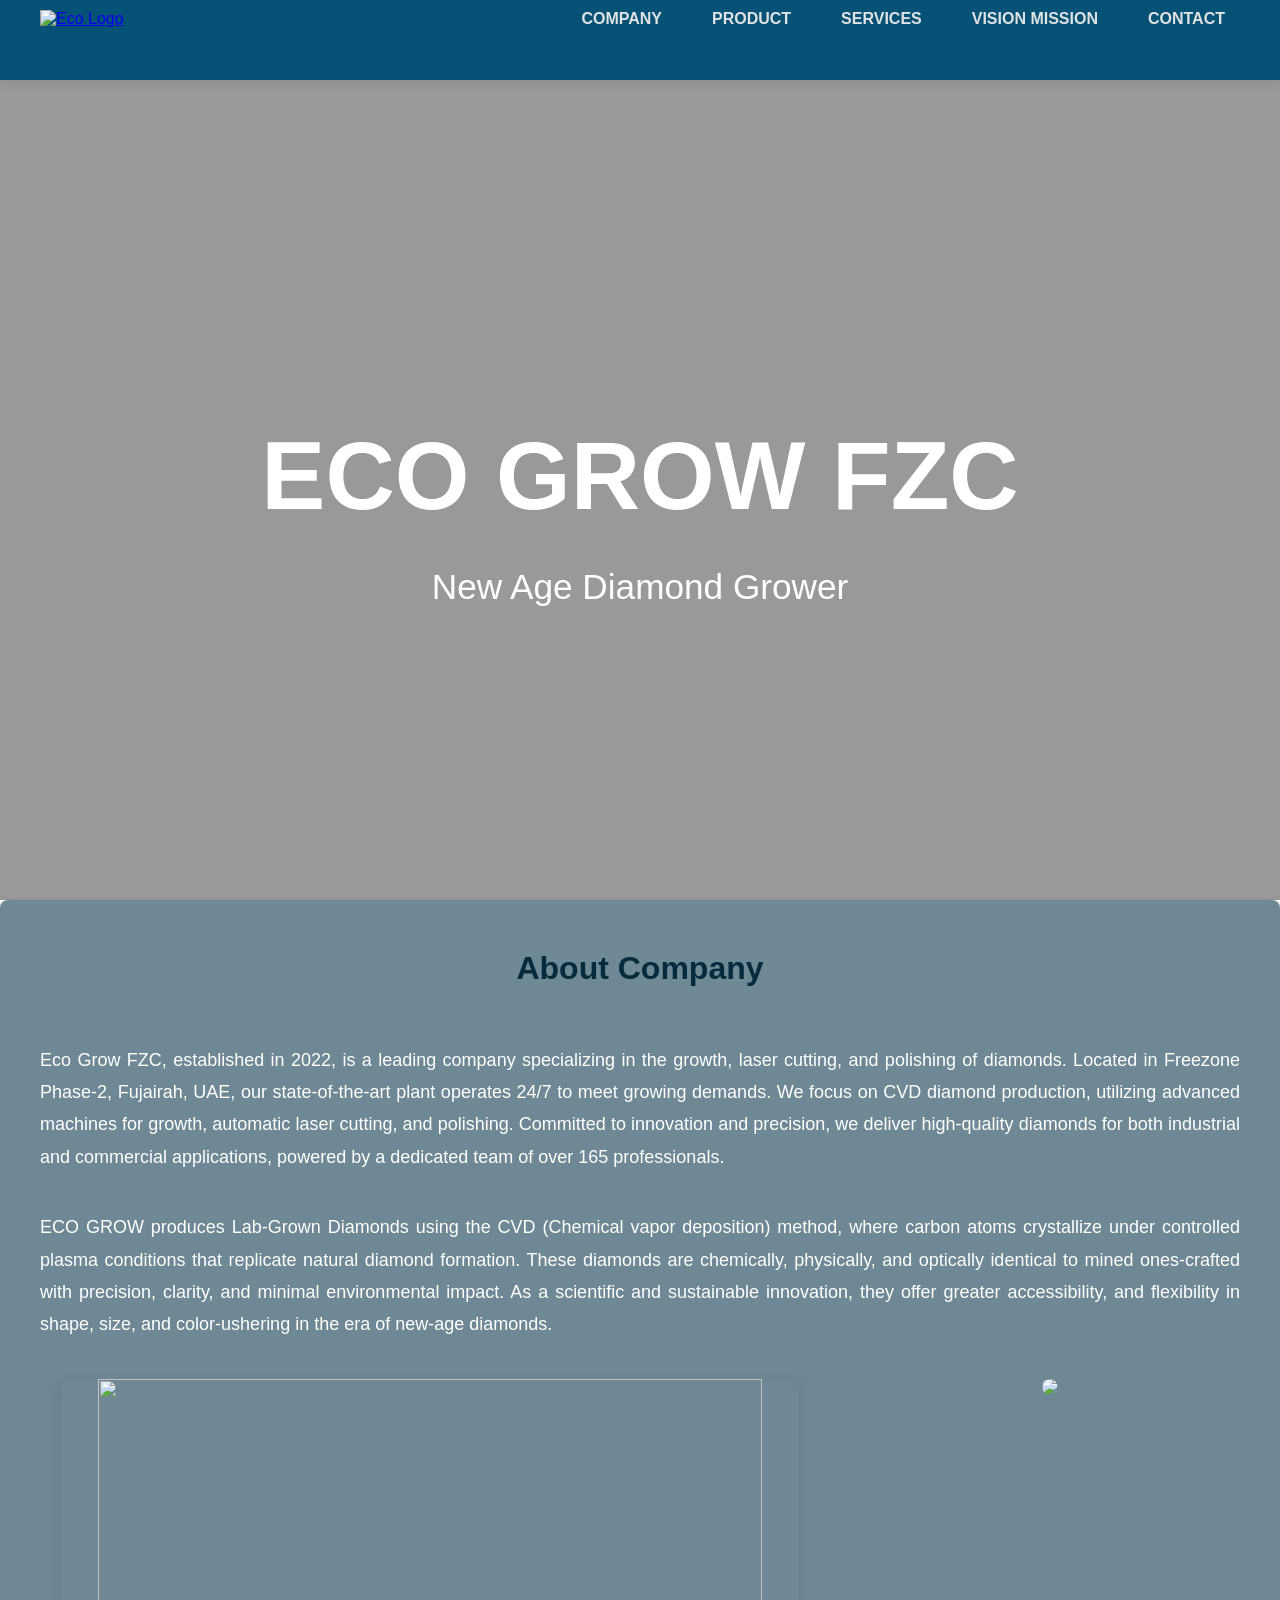
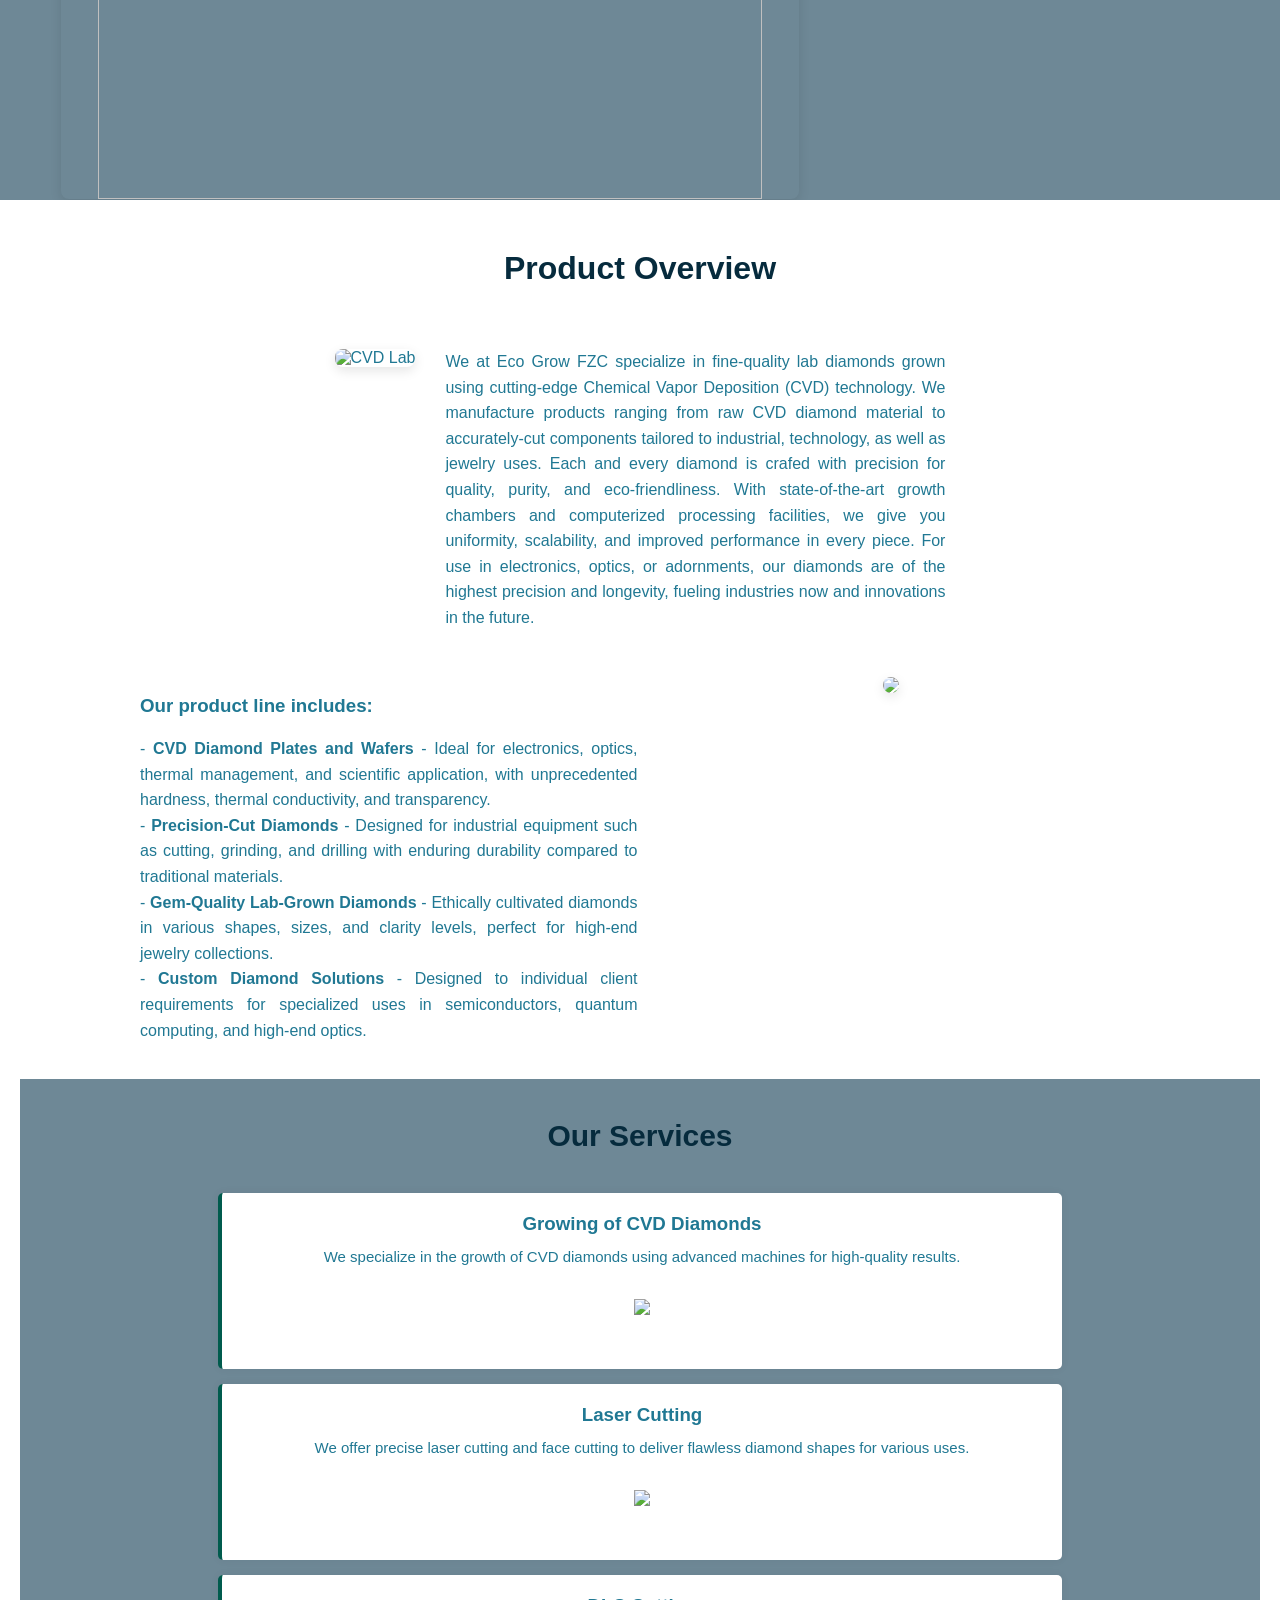
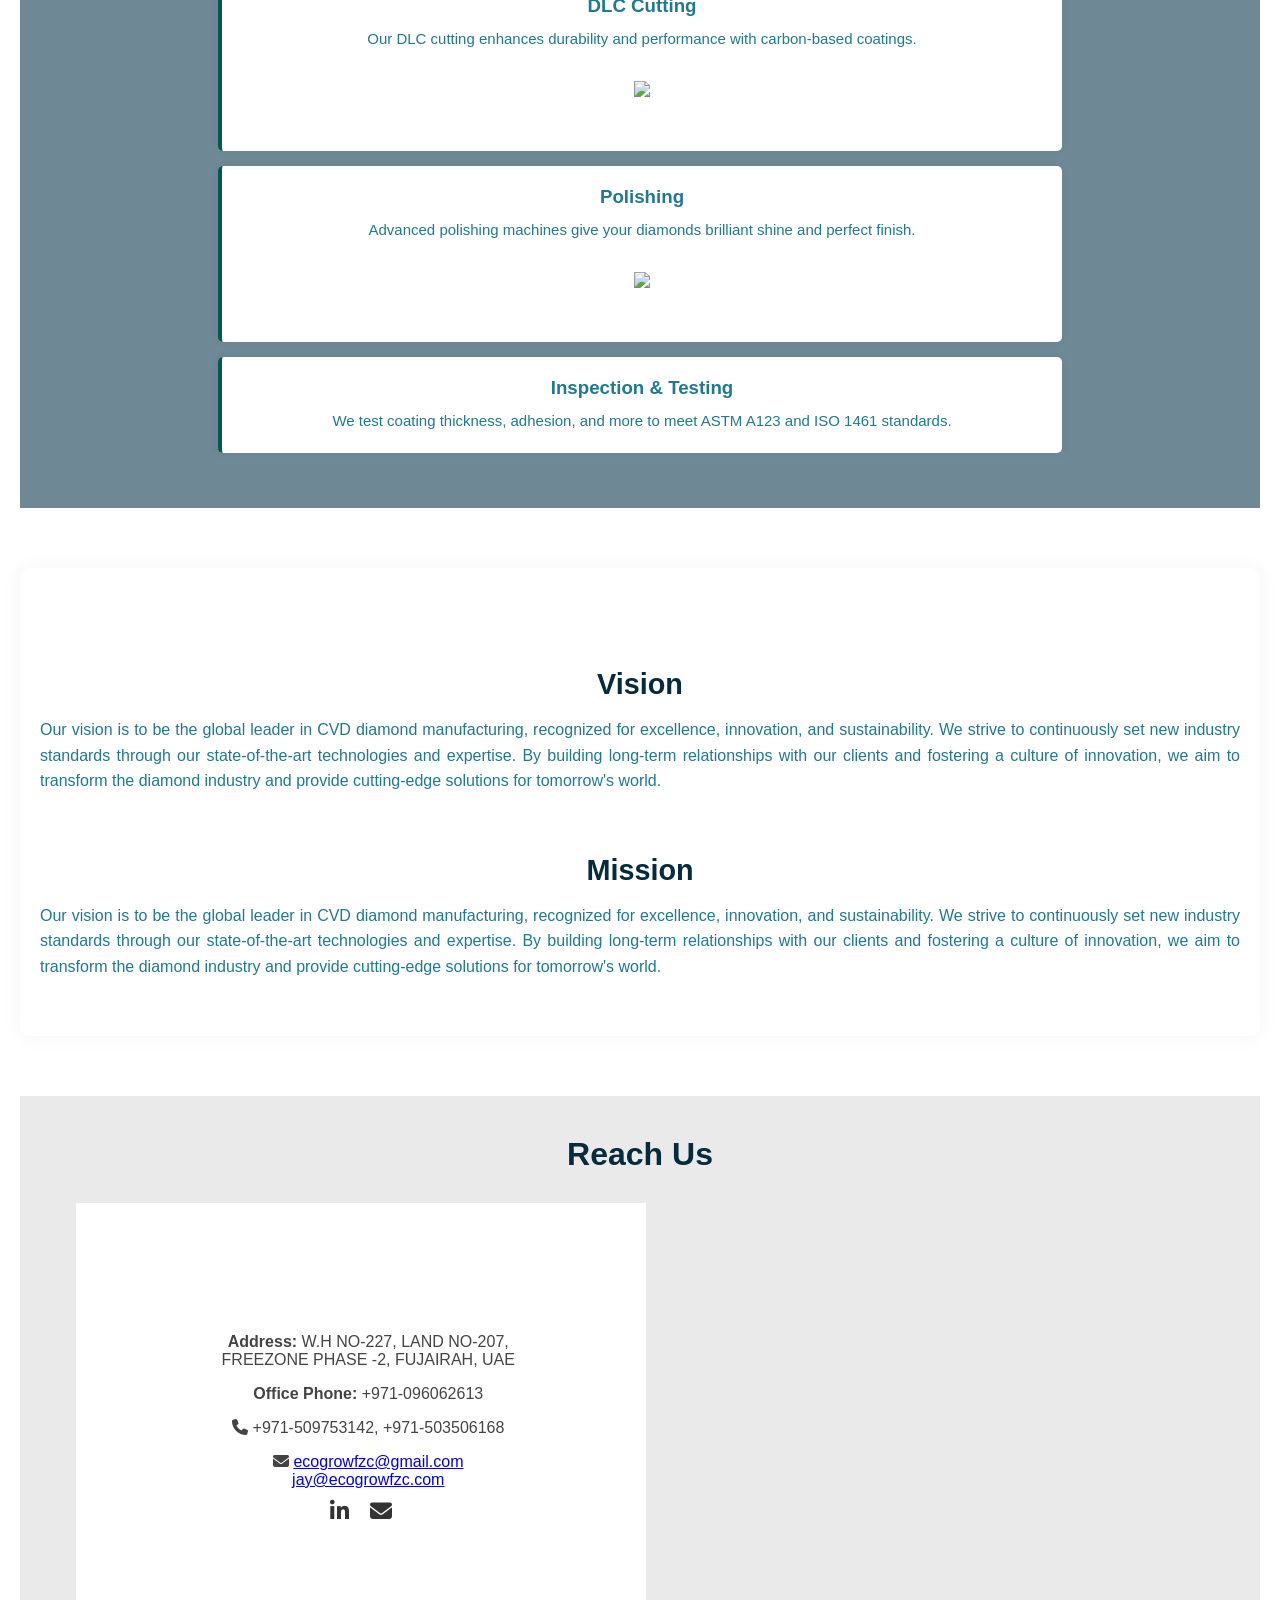
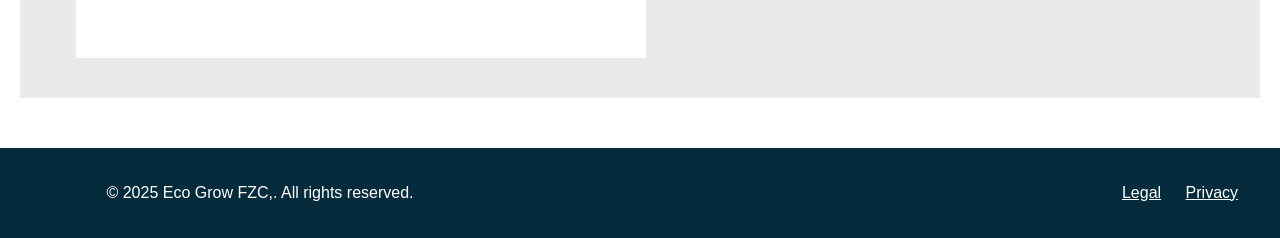
==== commit 7d96cc2e: "Add files via upload" ====
--- a/index.html
+++ b/index.html
@@ -4,17 +4,17 @@
     <meta charset="UTF-8">
     <meta name="viewport" content="width=device-width, initial-scale=1.0">
     <title>EcogrowFZC</title>
-    <link rel="icon" type="image/png" href="logo.jpg">
-<link rel="stylesheet" href="style.css?v=2">
-<script src="script.js?v=2"></script>
-<link rel="stylesheet" href="https://cdnjs.cloudflare.com/ajax/libs/font-awesome/6.5.0/css/all.min.css">
+    <link rel="icon" type="image/png" href="images/logo.jpg">
+    <link rel="stylesheet" href="style.css?v=2">
+    <script src="script.js?v=2"></script>
+    <link rel="stylesheet" href="https://cdnjs.cloudflare.com/ajax/libs/font-awesome/6.5.0/css/all.min.css">
 </head>
 
 <body>
     <header>
         <div class="nav-bar">
           <div class="tab-logo">
-            <a href="#" ><img src="eco.png" alt="Eco Logo"></a>
+            <a href="#" ><img src="images/eco.png" alt="Eco Logo"></a>
           </div>
       
           <input type="checkbox" id="menu-toggle">
@@ -48,7 +48,7 @@
           <div class="company-info">
            <h2>About Company</h2>
                 <p>
-                  Eco Grow FZC, established in 2023, is a leading company specializing in the growth, laser cutting, and polishing of diamonds. 
+                  Eco Grow FZC, established in 2022, is a leading company specializing in the growth, laser cutting, and polishing of diamonds. 
                   Located in Freezone Phase-2, Fujairah, UAE, our state-of-the-art plant operates 24/7 to meet growing demands. We focus on CVD diamond production, 
                   utilizing advanced machines for growth, automatic laser cutting, and polishing. Committed to innovation and precision, we deliver high-quality diamonds 
                   for both industrial and commercial applications, powered by a dedicated team of over 165 professionals.<br>
@@ -60,14 +60,14 @@
                 </p>
                 <div class="company-cvd-images">
                     <div class="company-img2">
-                    <img src="lab.jpg">
+                    <img src="images/lab.jpg">
                     </div>
                     <div class="company-img3">
-                      <img src="cvd-diamond.png">
+                      <img src="images/cvd-diamond.png">
                     </div>
                 </div>
               
-
+        
           </div>
         </div>
       </div>
@@ -75,20 +75,15 @@
   
   
 
-    <div id="product">
-        <h2>Product Overview</h2>
-      
-        <div class="product-container">
+      <div id="product">
+           <h2>Product Overview</h2>
+      
+          <div class="product-container">
               <div class="product-image">
-                <img src="3.jpg" alt="CVD Lab">
-              </div>
+                <img src="images/3.jpg" alt="CVD Lab">
+          </div>
           <div class="product-sec">
-            <!-- <p>
-              CVD stands for Chemical Vapour Deposition, and is the commonly used name for diamonds grown in a laboratory via this process. 
-              Unlike HPHT (High Pressure High Temperature) diamonds, CVD diamonds are grown under controlled conditions in labs. 
-              They are increasingly popular in engagement rings and fine jewellery for their ethical sourcing, sustainability, and cost-effectiveness.
-              While they are typically lower quality than HPHT diamonds, they offer great value with reduced environmental impact.
-            </p> -->
+
                <p >We at Eco Grow FZC specialize in fine-quality lab diamonds grown using cutting-edge Chemical Vapor Deposition (CVD) technology.
                  We manufacture products ranging from raw CVD diamond material to accurately-cut components tailored to industrial, technology,
                   as well as jewelry uses. Each and every diamond is crafed with precision for quality, purity, and eco-friendliness.
@@ -99,7 +94,7 @@
           <div class="product-sec2">
               <div class="product-info2 ">
              
-                  <h3>Our product line includes:</h3><br>
+                  <h3>Our product line includes:</h3>
                 <p>
                   - <b>CVD Diamond Plates and Wafers</b> - Ideal for electronics, optics, thermal management, and scientific application, with unprecedented hardness, thermal conductivity, and transparency.<br>
                   - <b>Precision-Cut Diamonds</b> - Designed for industrial equipment such as cutting, grinding, and drilling with enduring durability compared to traditional materials.<br>
@@ -110,11 +105,10 @@
               </div>
 
               <div class="product-image2">
-                <img src="1.jpg">
+                <img src="images/1.jpg">
               </div>
-
-          </div>
-        </div>
+          </div>
+        
       </div>
       
 
@@ -126,25 +120,26 @@
         <h3>Growing of CVD Diamonds</h3>
         <p>We specialize in the growth of CVD diamonds using advanced machines for high-quality results.
         </p>
-        <div class="ecodiamond"><img src="ecogrowdiamond.jpg"></div>
+        <div class="ecodiamond"><img src="images/ecogrowdiamond.jpg"></div>
         
       </div>
     
       <div class="service">
         <h3>Laser Cutting</h3>
         <p>We offer precise laser cutting and face cutting to deliver flawless diamond shapes for various uses.</p>
-        <img src="lazercutting.jpg" class="laser">
+        <img src="images/lazercutting.jpg" class="laser">
       </div>
     
       <div class="service">
         <h3>DLC Cutting</h3>
         <p>Our DLC cutting enhances durability and performance with carbon-based coatings.</p>
+         <img src="images/dlc-cutting.jpg" >
       </div>
     
       <div class="service">
         <h3>Polishing</h3>
         <p>Advanced polishing machines give your diamonds brilliant shine and perfect finish.</p>
-        <img src="polish.jpg" >
+        <img src="images/polish.jpg" >
       </div>
     
       <div class="service">
@@ -225,12 +220,12 @@
   <div class="copy">
     <p>&copy; 2025 Eco Grow FZC,. All rights reserved.</p>
   </div>
-  <!-- <div class="docs-container">
+  <div class="docs-container">
     <a href="termsandconditions.html">Legal</a>
     <a href="privacypolicy.html">Privacy</a>
-  </div> -->
+  </div>
 </div>
 </footer>
 
 </html>
-</html>
+</html>
--- a/style.css
+++ b/style.css
@@ -12,6 +12,8 @@
     height: 100vh;
     justify-content: center;
     align-items: center;
+    scroll-behavior: smooth;
+
   }
 
   header {
@@ -22,6 +24,7 @@
     z-index: 999;
     background-color:#065277;;
     width: 100vw;
+    height: 80px;
   }
   
   header #menu-toggle{
@@ -102,6 +105,15 @@
     color: #164936;
   }
 }
+
+
+#company, #product, #services, #vision-mission, #contact {
+  scroll-margin-top: 80px; /* If header height is 80px */
+  position: relative;
+
+}
+
+
   .video-bg {
     position: relative;
     width: 100%;
@@ -201,18 +213,16 @@
           padding: 20px 20px 0px 20px;
           border-radius: 8px;
           box-shadow: 0 4px 10px rgba(0, 0, 0, 0.3);
-          height: 98vh;
+          height: 98v
     }
 
 
     .company-info h2 {
       font-size: 32px;
-      margin-bottom: 20px;
-      margin-top: 40px;
+      margin-top: 0px;
       color: #062b3d;
       text-align: center;
       padding: 30px;
-      margin-bottom: 30px;
     }
     
     .company-info p {
@@ -220,6 +230,7 @@
       line-height: 1.8;
       text-align: justify;
       padding: 20px;
+      padding-top: 0px;
     }
     
     .company-image {
@@ -229,14 +240,14 @@
     }
     
     .company-info img {
-      width: 100%;
-      max-width: 500px;
+      width: 90%;
+      /* max-width: 500px; */
       height: auto;
       border-radius: 8px;
       /* box-shadow: 0 5px 20px rgba(0, 0, 0, 0.1); */
+          object-fit: cover;
     }
     .company-img2{
-      width: 450px;
       flex: 1;
     }
 
@@ -244,9 +255,22 @@
       display: flex;
     }
     .company-img3{
-      display: flex;
-       width: 450px;
-    }
+    
+       width: 420px;
+       
+    }
+    .company-img2 img{
+      height: 420px; 
+      border-radius: 8px;
+      box-shadow: 0 4px 12px rgba(0, 0, 0, 0.1);
+      object-fit: cover;
+    }
+    .company-info,
+  .company-image {
+    width: 60%;
+    height: 100%;
+
+  }
 /*company media query*/
 /* Tablets and below (max-width: 1024px) */
 @media (max-width: 1024px) {
@@ -256,13 +280,12 @@
   }
 
   .company-container {
-    flex-direction: column;
     height: auto;
   }
 
   .company-info,
   .company-image {
-    width: 90%;
+    width: 50%;
     height: auto;
   }
 
@@ -280,6 +303,18 @@
   .company-img2,
   .company-img3 {
     width: 100%;
+  }
+        iframe{
+        max-width: 200px;
+        height: 300px;
+      }
+
+      .company-img2 img{
+      height: 250px; 
+    }
+     .company-cvd-images {
+    flex-direction: column;
+    align-items: center;
   }
 }
 /* Mobile devices (max-width: 768px) */
@@ -304,6 +339,11 @@
     width: 100%;
     max-width: 100%;
   }
+  
+      .company-img2 img{
+      height: 250px; 
+    }
+      
 }
 
 
@@ -325,6 +365,10 @@
   .company-img3 {
     width: 100%;
   }
+      .content h1 {
+        font-size: 4rem;
+    
+      }
 }
 
 
@@ -373,8 +417,9 @@
     #product h2 {
       text-align: center;
       font-size: 32px;
-      margin-bottom: 30px;
+      margin-bottom: 5%;
       color: #062b3d;
+      margin-top: 0px;
     }
     
     .product-container {
@@ -404,11 +449,13 @@
       font-size: 16px;
       line-height: 1.6;
       text-align: justify;
+          margin-top: 0px;
     }
     .product-sec2{
       display: flex;
       flex-direction: row;
       gap: 5px;
+      margin-bottom: 20px;
     }
     .product-info2{
       flex: 1;
@@ -420,6 +467,8 @@
       .product-image2 img{
         width: 470px;
         height: auto;
+              border-radius: 8px;
+      box-shadow: 0 4px 12px rgba(0, 0, 0, 0.1);
       }
       .product-sec2 p {
       font-size: 16px;
@@ -498,6 +547,10 @@
     width: 100%;
     height: auto;
   }
+        iframe{
+        max-width: 200px;
+        height: 300px;
+      }
 }
 
 
@@ -513,9 +566,7 @@
     #services h2 {
       text-align: center;
       font-size: 30px;
-      margin-bottom: 30px;
-      /* color: #062b3d; */
-      margin-top: 5%;
+      margin-bottom: 40px;
     }
     
     .service {
@@ -636,6 +687,9 @@
         max-width: 200px;
         height: 300px;
       }
+      .footer-section{
+        font-size: 12px;
+      }
       
     }  
   
@@ -712,7 +766,7 @@
       justify-content: space-between;
       align-items: center;
       clear: both;
-      background-color: #444;
+      background-color: #062b3d;
       color: #fff;
       clear: both;
     }
@@ -722,4 +776,19 @@
       text-align: center;
       margin: 10px 0px;
       padding: 10px;
-    }+    }
+    .docs-container {
+  margin-left: auto;
+  width: 200px;
+}
+
+.docs-container a {
+  margin-right: 20px;
+  color: #fff;
+  
+}
+
+.docs-container a:last-child {
+  margin-right: 0;
+}
+ 
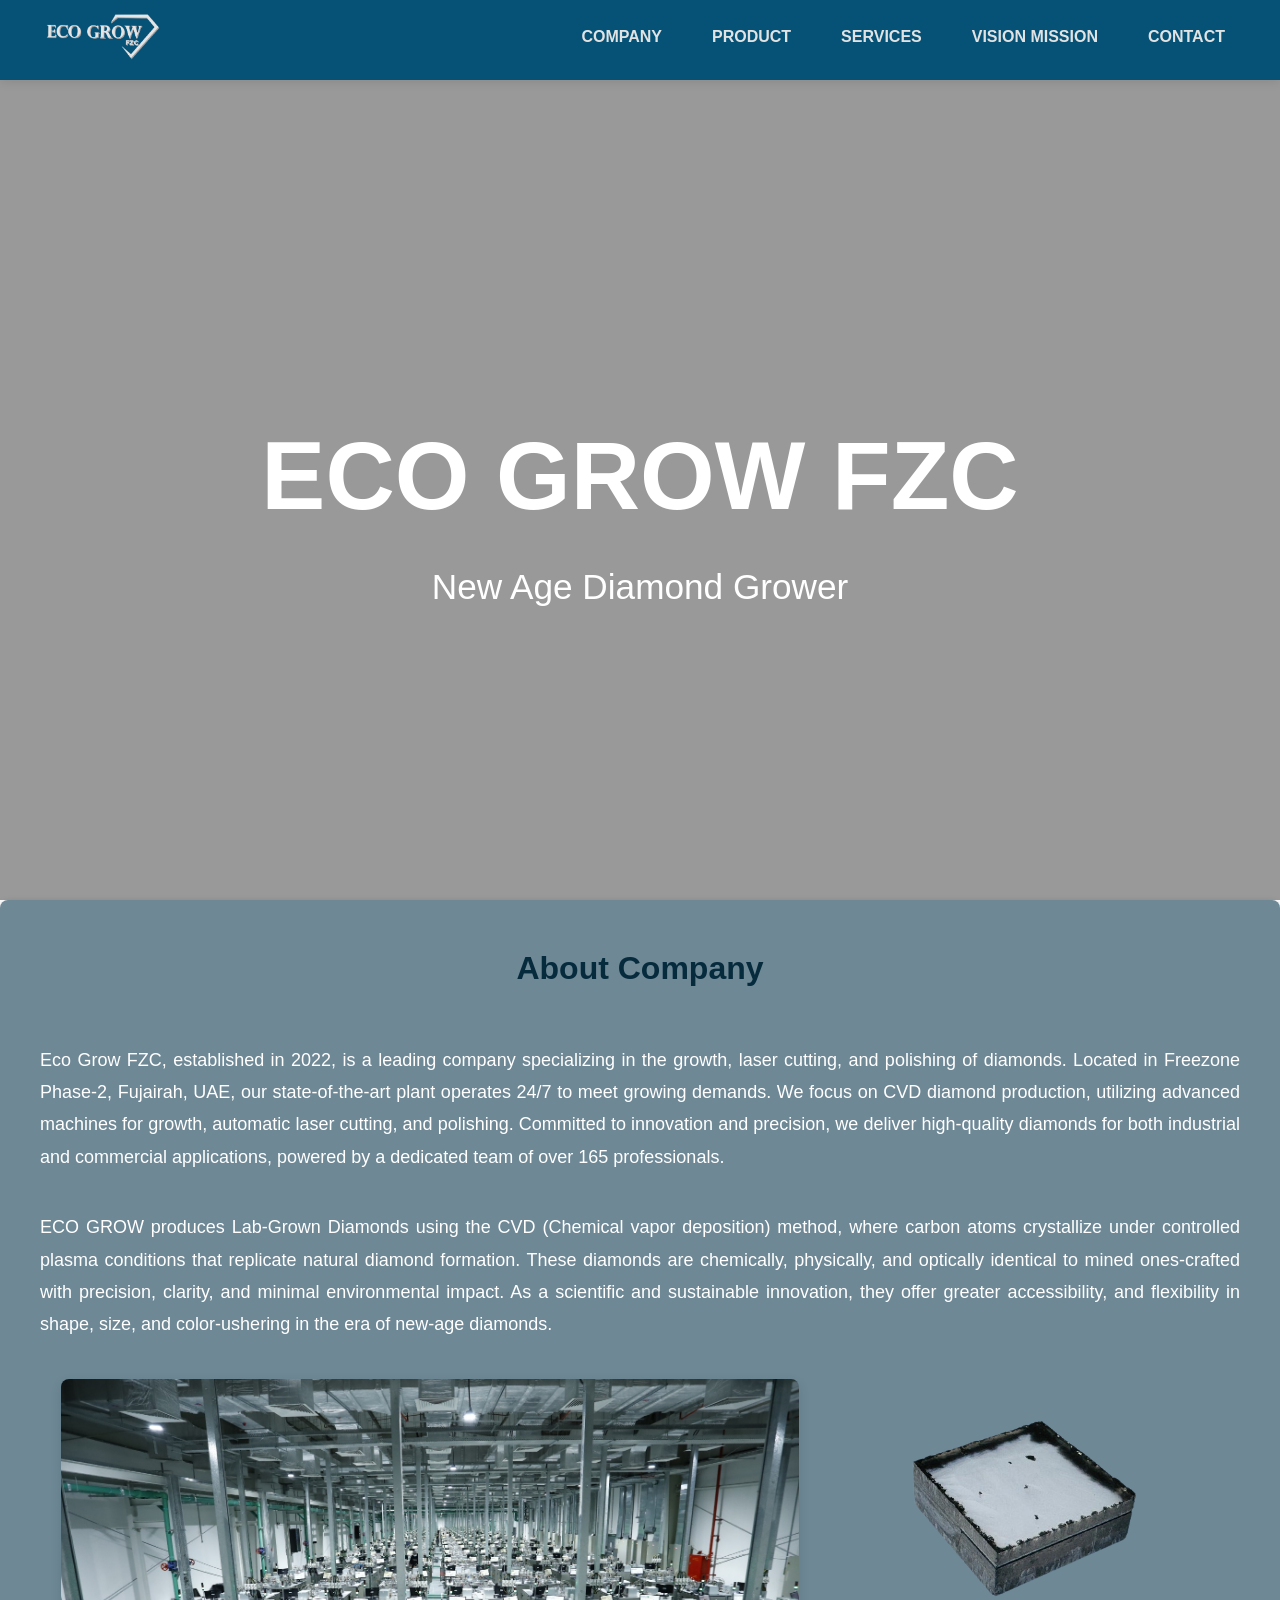
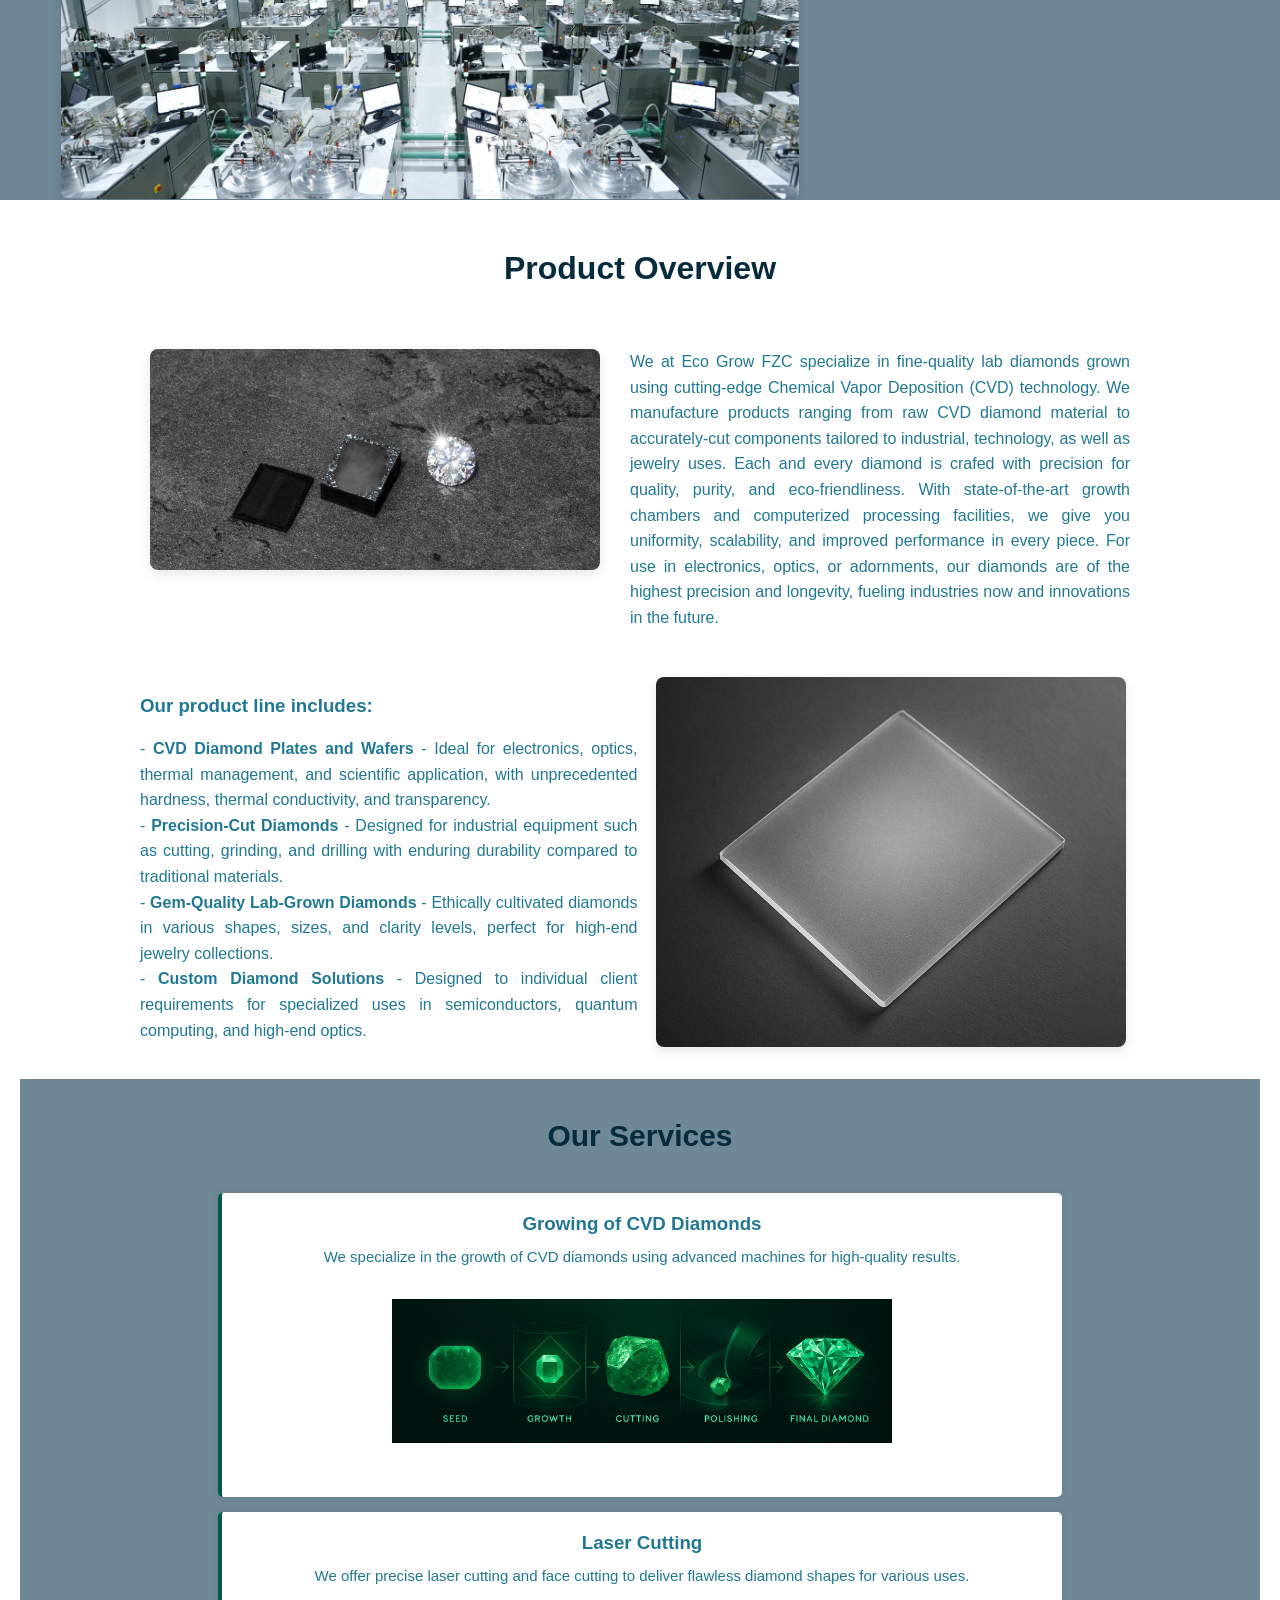
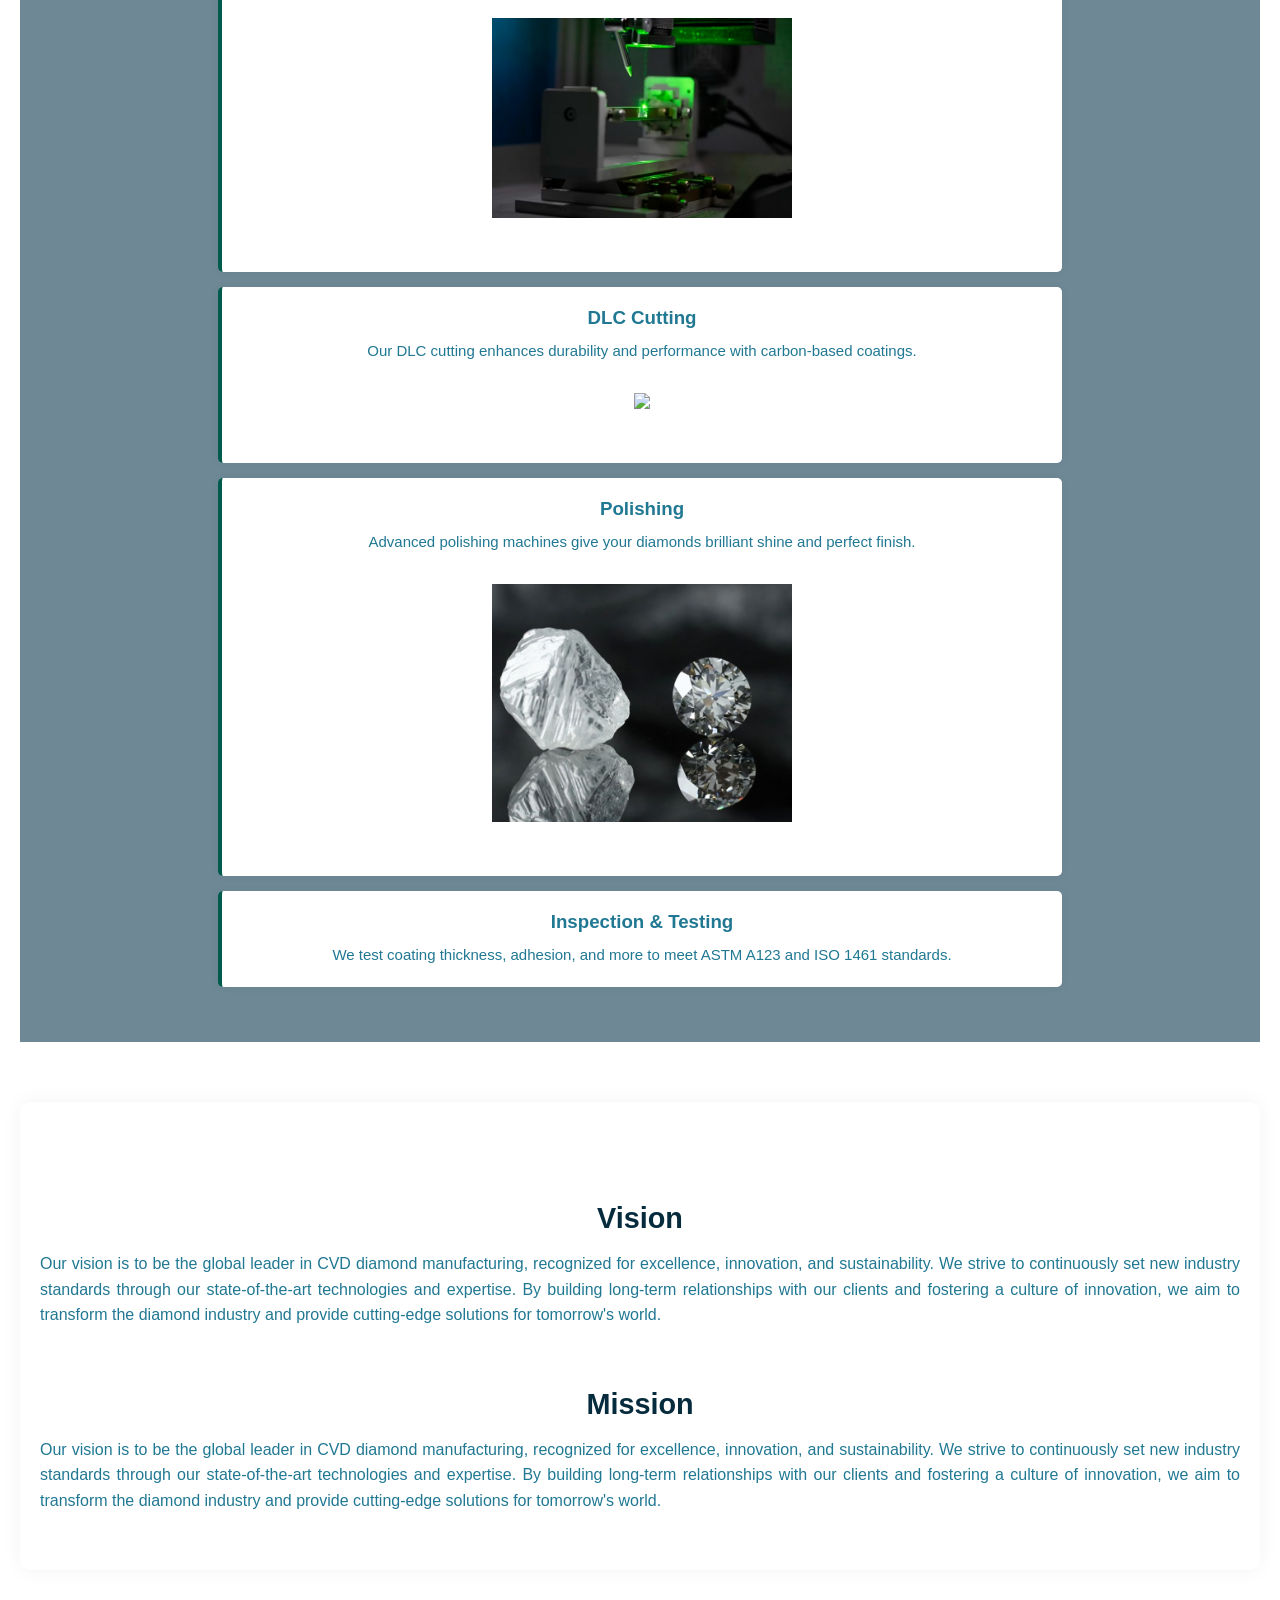
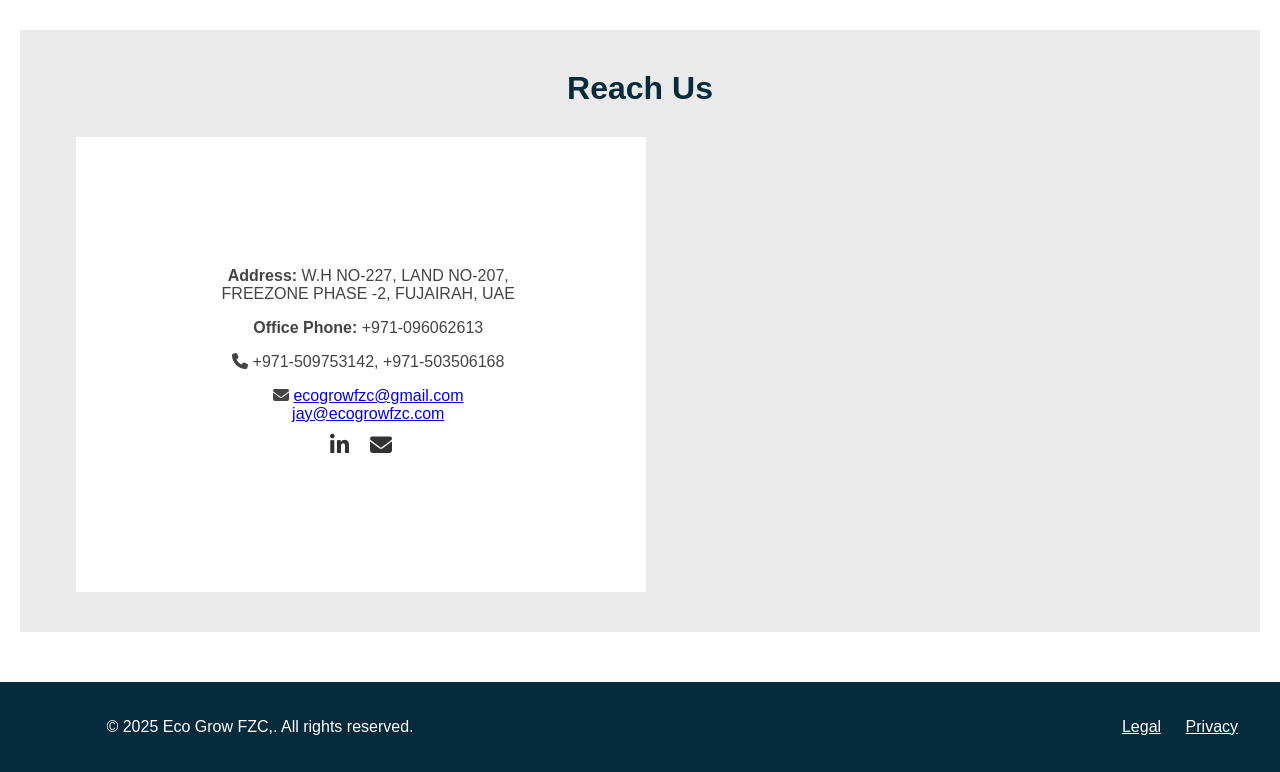
==== commit 4b54e69a: "Update index.html" ====
--- a/index.html
+++ b/index.html
@@ -4,7 +4,7 @@
     <meta charset="UTF-8">
     <meta name="viewport" content="width=device-width, initial-scale=1.0">
     <title>EcogrowFZC</title>
-    <link rel="icon" type="image/png" href="images/logo.jpg">
+    <link rel="icon" type="image/png" href="logo.jpg">
     <link rel="stylesheet" href="style.css?v=2">
     <script src="script.js?v=2"></script>
     <link rel="stylesheet" href="https://cdnjs.cloudflare.com/ajax/libs/font-awesome/6.5.0/css/all.min.css">
@@ -14,7 +14,7 @@
     <header>
         <div class="nav-bar">
           <div class="tab-logo">
-            <a href="#" ><img src="images/eco.png" alt="Eco Logo"></a>
+            <a href="#" ><img src="eco.png" alt="Eco Logo"></a>
           </div>
       
           <input type="checkbox" id="menu-toggle">
@@ -60,10 +60,10 @@
                 </p>
                 <div class="company-cvd-images">
                     <div class="company-img2">
-                    <img src="images/lab.jpg">
+                    <img src="lab.jpg">
                     </div>
                     <div class="company-img3">
-                      <img src="images/cvd-diamond.png">
+                      <img src="cvd-diamond.png">
                     </div>
                 </div>
               
@@ -80,7 +80,7 @@
       
           <div class="product-container">
               <div class="product-image">
-                <img src="images/3.jpg" alt="CVD Lab">
+                <img src="3.jpg" alt="CVD Lab">
           </div>
           <div class="product-sec">
 
@@ -105,7 +105,7 @@
               </div>
 
               <div class="product-image2">
-                <img src="images/1.jpg">
+                <img src="1.jpg">
               </div>
           </div>
         
@@ -120,26 +120,26 @@
         <h3>Growing of CVD Diamonds</h3>
         <p>We specialize in the growth of CVD diamonds using advanced machines for high-quality results.
         </p>
-        <div class="ecodiamond"><img src="images/ecogrowdiamond.jpg"></div>
+        <div class="ecodiamond"><img src="ecogrowdiamond.jpg"></div>
         
       </div>
     
       <div class="service">
         <h3>Laser Cutting</h3>
         <p>We offer precise laser cutting and face cutting to deliver flawless diamond shapes for various uses.</p>
-        <img src="images/lazercutting.jpg" class="laser">
+        <img src="lazercutting.jpg" class="laser">
       </div>
     
       <div class="service">
         <h3>DLC Cutting</h3>
         <p>Our DLC cutting enhances durability and performance with carbon-based coatings.</p>
-         <img src="images/dlc-cutting.jpg" >
+         <img src="dlc-cutting.jpg" >
       </div>
     
       <div class="service">
         <h3>Polishing</h3>
         <p>Advanced polishing machines give your diamonds brilliant shine and perfect finish.</p>
-        <img src="images/polish.jpg" >
+        <img src="polish.jpg" >
       </div>
     
       <div class="service">
@@ -228,4 +228,4 @@
 </footer>
 
 </html>
-</html>+</html>
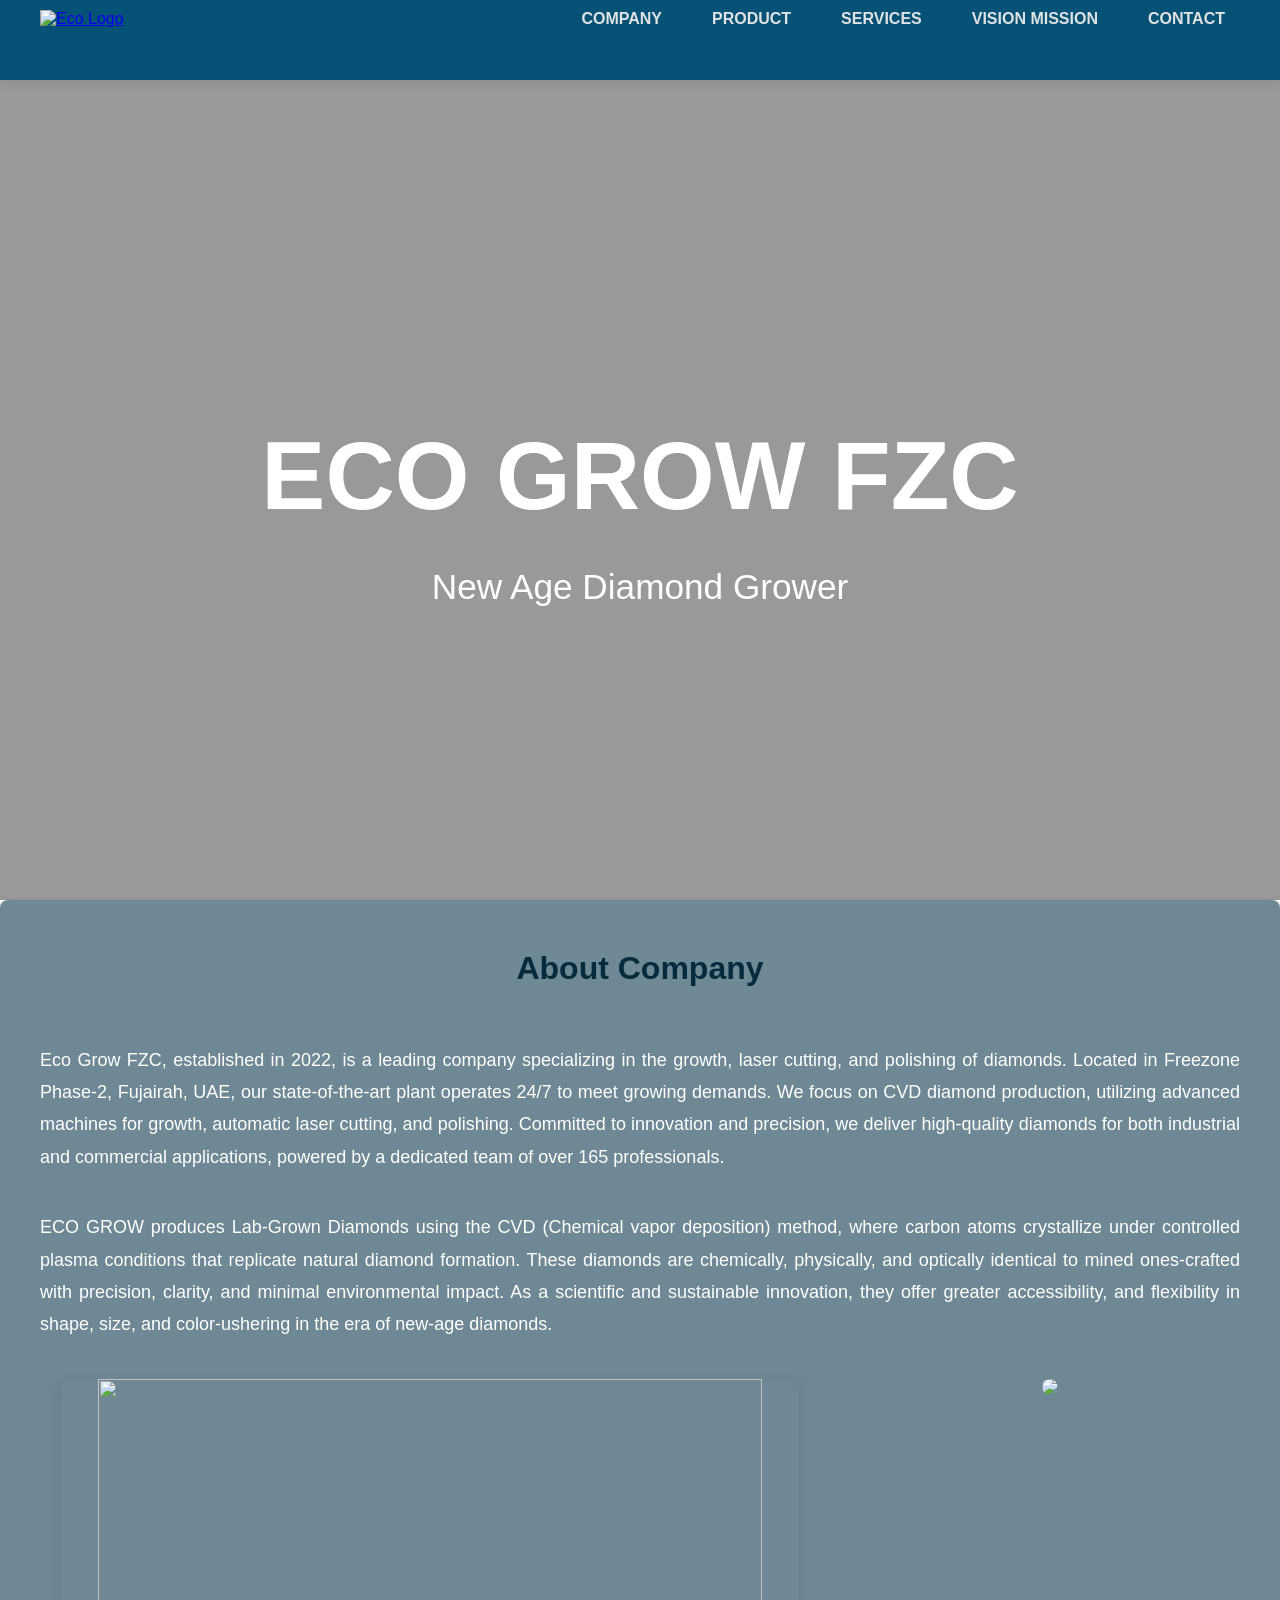
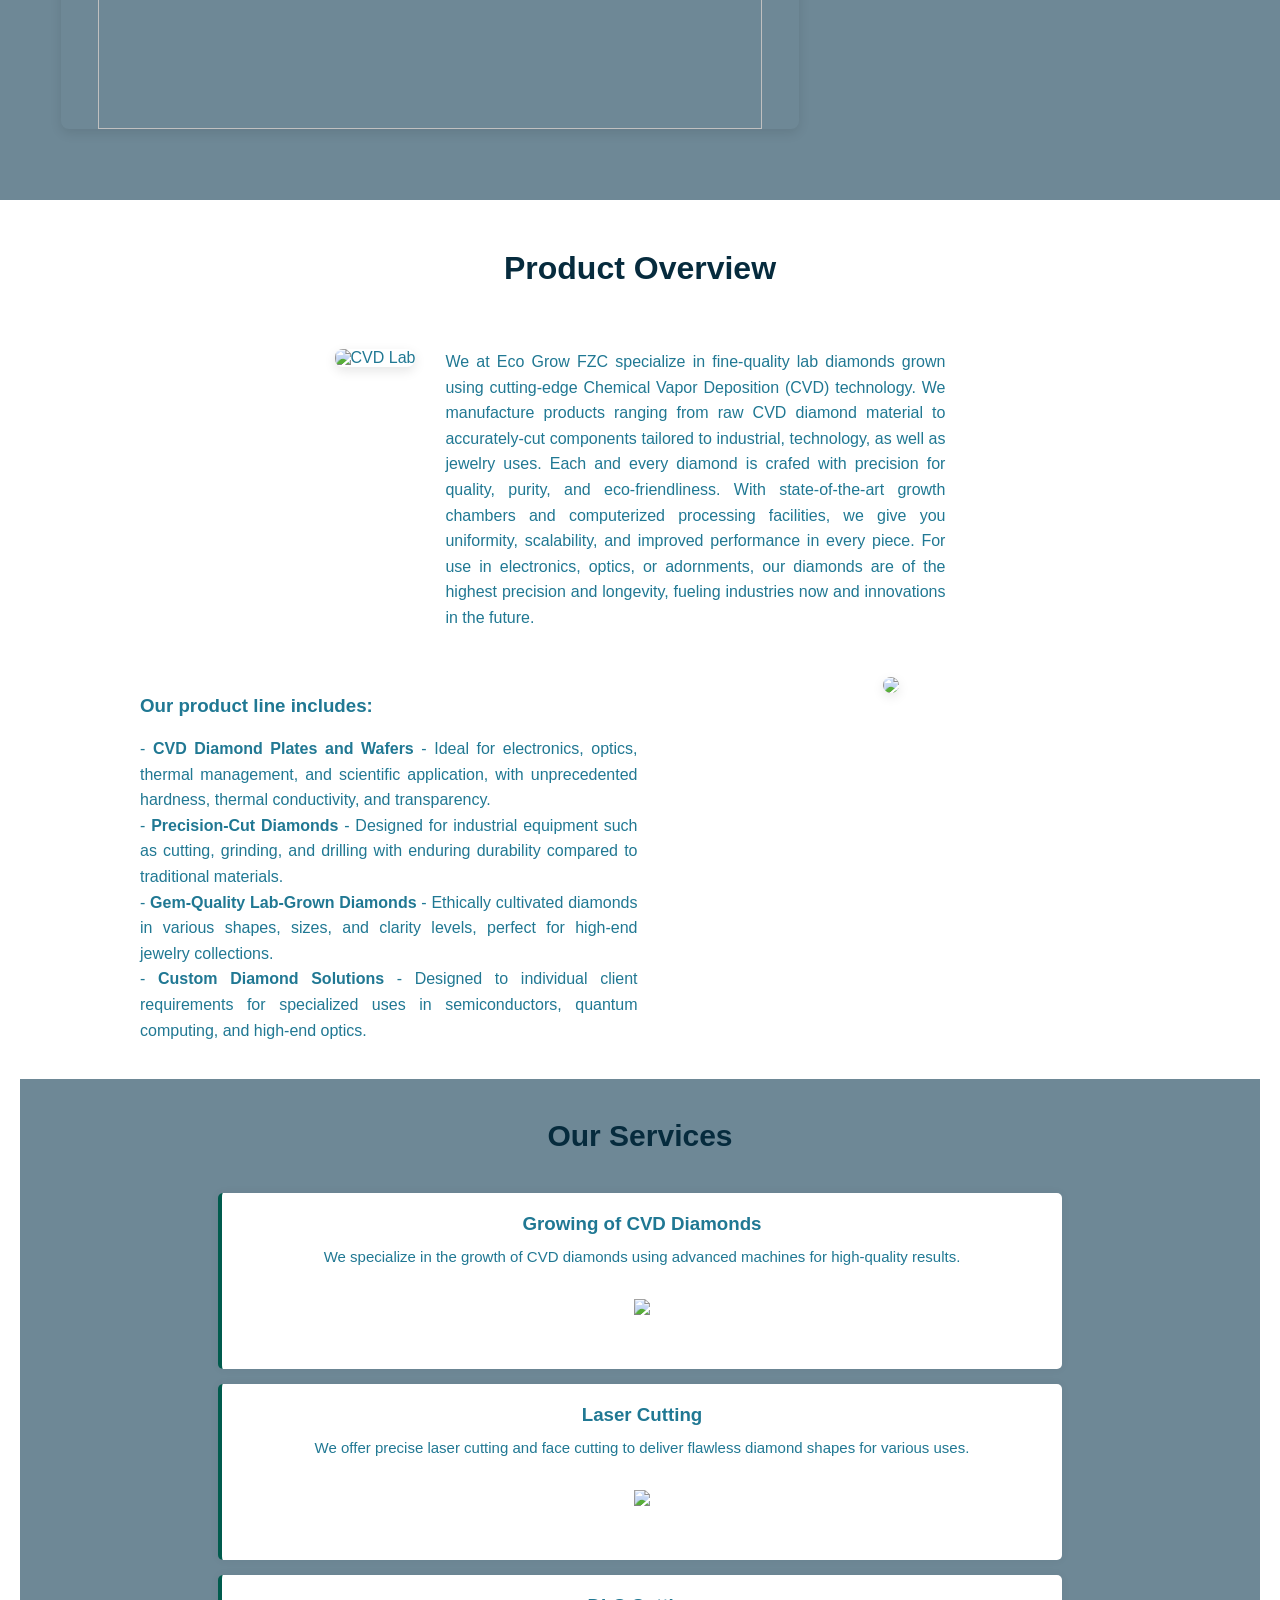
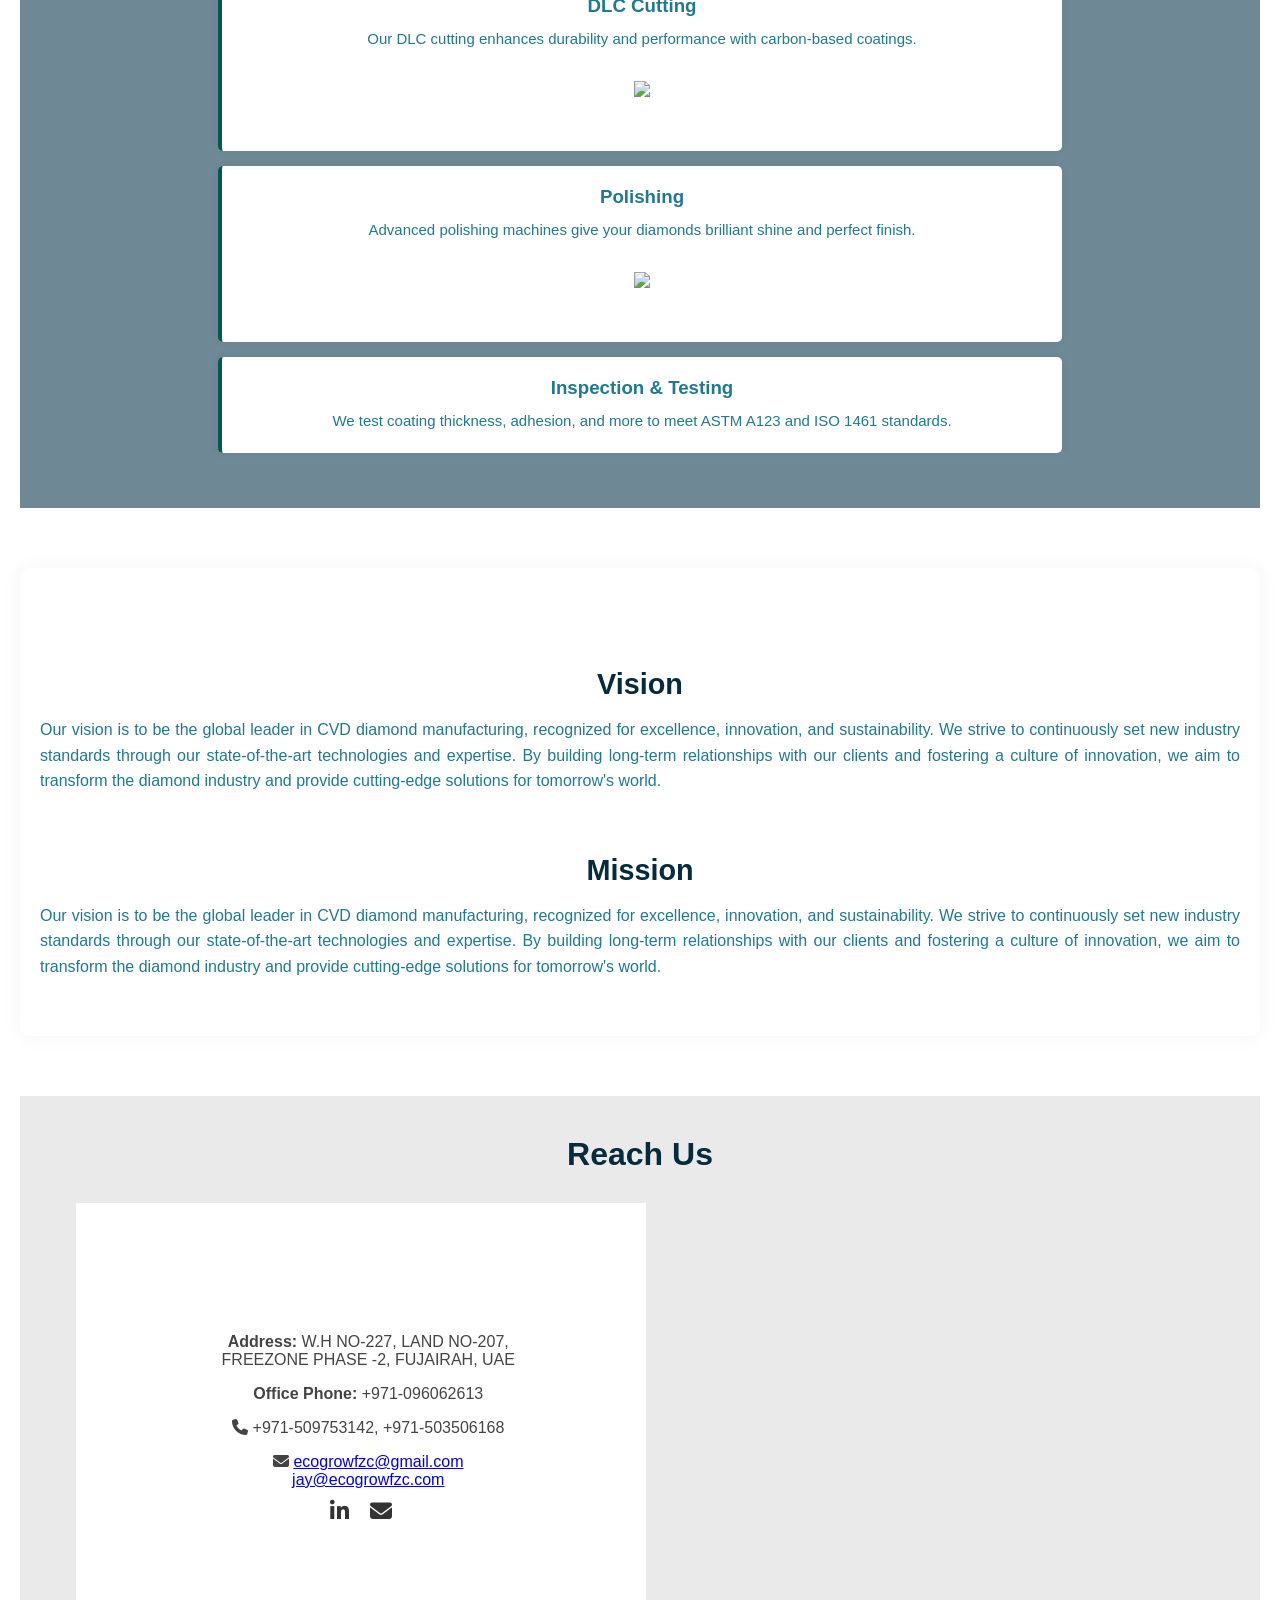
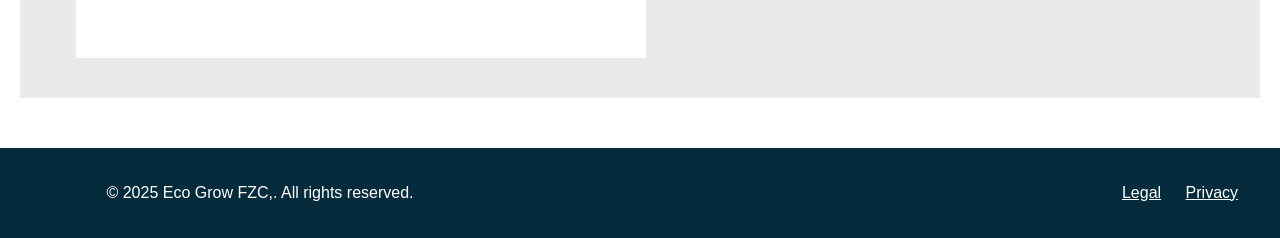
==== commit c1906539: "Add files via upload" ====
--- a/index.html
+++ b/index.html
@@ -4,7 +4,7 @@
     <meta charset="UTF-8">
     <meta name="viewport" content="width=device-width, initial-scale=1.0">
     <title>EcogrowFZC</title>
-    <link rel="icon" type="image/png" href="logo.jpg">
+    <link rel="icon" type="image/png" href="images/logo.jpg">
     <link rel="stylesheet" href="style.css?v=2">
     <script src="script.js?v=2"></script>
     <link rel="stylesheet" href="https://cdnjs.cloudflare.com/ajax/libs/font-awesome/6.5.0/css/all.min.css">
@@ -14,7 +14,7 @@
     <header>
         <div class="nav-bar">
           <div class="tab-logo">
-            <a href="#" ><img src="eco.png" alt="Eco Logo"></a>
+            <a href="#" ><img src="images/eco.png" alt="Eco Logo"></a>
           </div>
       
           <input type="checkbox" id="menu-toggle">
@@ -31,7 +31,7 @@
     </header>
     <div class="video-bg">
         <video autoplay muted loop playsinline>
-          <source src="ecogrowfzc.mp4"type="video/mp4">
+          <source src="ecogrowfzc.mp4"type="video/mp4" poster="images/company.jpg">
           Your browser does not support the video tag.
         </video>
         <div class="overlay"></div>
@@ -60,10 +60,10 @@
                 </p>
                 <div class="company-cvd-images">
                     <div class="company-img2">
-                    <img src="lab.jpg">
+                    <img src="images/lab.jpg">
                     </div>
                     <div class="company-img3">
-                      <img src="cvd-diamond.png">
+                      <img src="images/cvd-diamond.png">
                     </div>
                 </div>
               
@@ -80,7 +80,7 @@
       
           <div class="product-container">
               <div class="product-image">
-                <img src="3.jpg" alt="CVD Lab">
+                <img src="images/3.jpg" alt="CVD Lab">
           </div>
           <div class="product-sec">
 
@@ -105,7 +105,7 @@
               </div>
 
               <div class="product-image2">
-                <img src="1.jpg">
+                <img src="images/1.jpg">
               </div>
           </div>
         
@@ -120,26 +120,26 @@
         <h3>Growing of CVD Diamonds</h3>
         <p>We specialize in the growth of CVD diamonds using advanced machines for high-quality results.
         </p>
-        <div class="ecodiamond"><img src="ecogrowdiamond.jpg"></div>
+        <div class="ecodiamond"><img src="images/ecogrowdiamond.jpg"></div>
         
       </div>
     
       <div class="service">
         <h3>Laser Cutting</h3>
         <p>We offer precise laser cutting and face cutting to deliver flawless diamond shapes for various uses.</p>
-        <img src="lazercutting.jpg" class="laser">
+        <img src="images/lazercutting.jpg" class="laser">
       </div>
     
       <div class="service">
         <h3>DLC Cutting</h3>
         <p>Our DLC cutting enhances durability and performance with carbon-based coatings.</p>
-         <img src="dlc-cutting.jpg" >
+         <img src="images/dlc-cutting.jpg" >
       </div>
     
       <div class="service">
         <h3>Polishing</h3>
         <p>Advanced polishing machines give your diamonds brilliant shine and perfect finish.</p>
-        <img src="polish.jpg" >
+        <img src="images/polish.jpg" >
       </div>
     
       <div class="service">
@@ -214,6 +214,8 @@
   </div>
   
 </section>
+
+
 </body>
 <footer class="footer-section">
 <div class="copyright">
@@ -228,4 +230,3 @@
 </footer>
 
 </html>
-</html>
--- a/style.css
+++ b/style.css
@@ -260,7 +260,7 @@
        
     }
     .company-img2 img{
-      height: 420px; 
+      height: 350px; 
       border-radius: 8px;
       box-shadow: 0 4px 12px rgba(0, 0, 0, 0.1);
       object-fit: cover;
@@ -336,7 +336,7 @@
 
   .company-img2,
   .company-img3 {
-    width: 100%;
+    width: 50%;
     max-width: 100%;
   }
   
@@ -363,7 +363,7 @@
 
   .company-img2,
   .company-img3 {
-    width: 100%;
+    width: 50%;
   }
       .content h1 {
         font-size: 4rem;
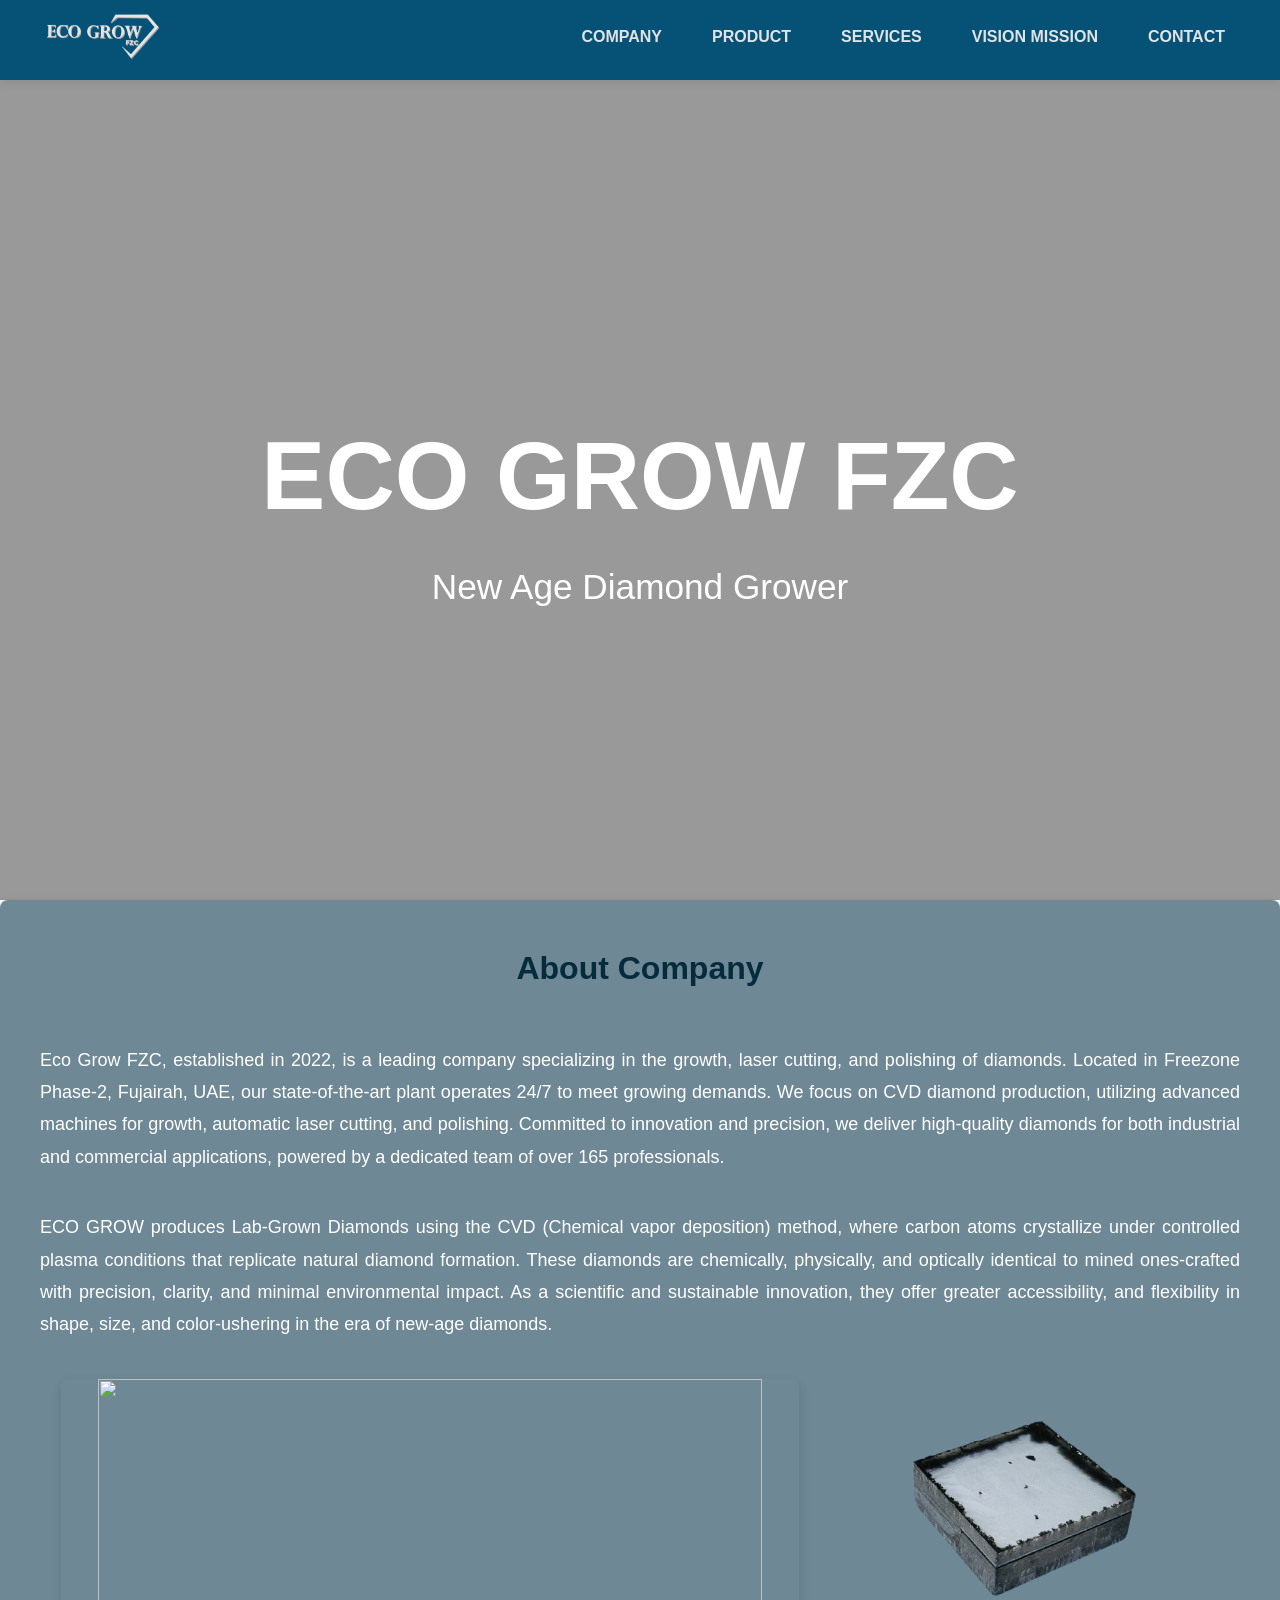
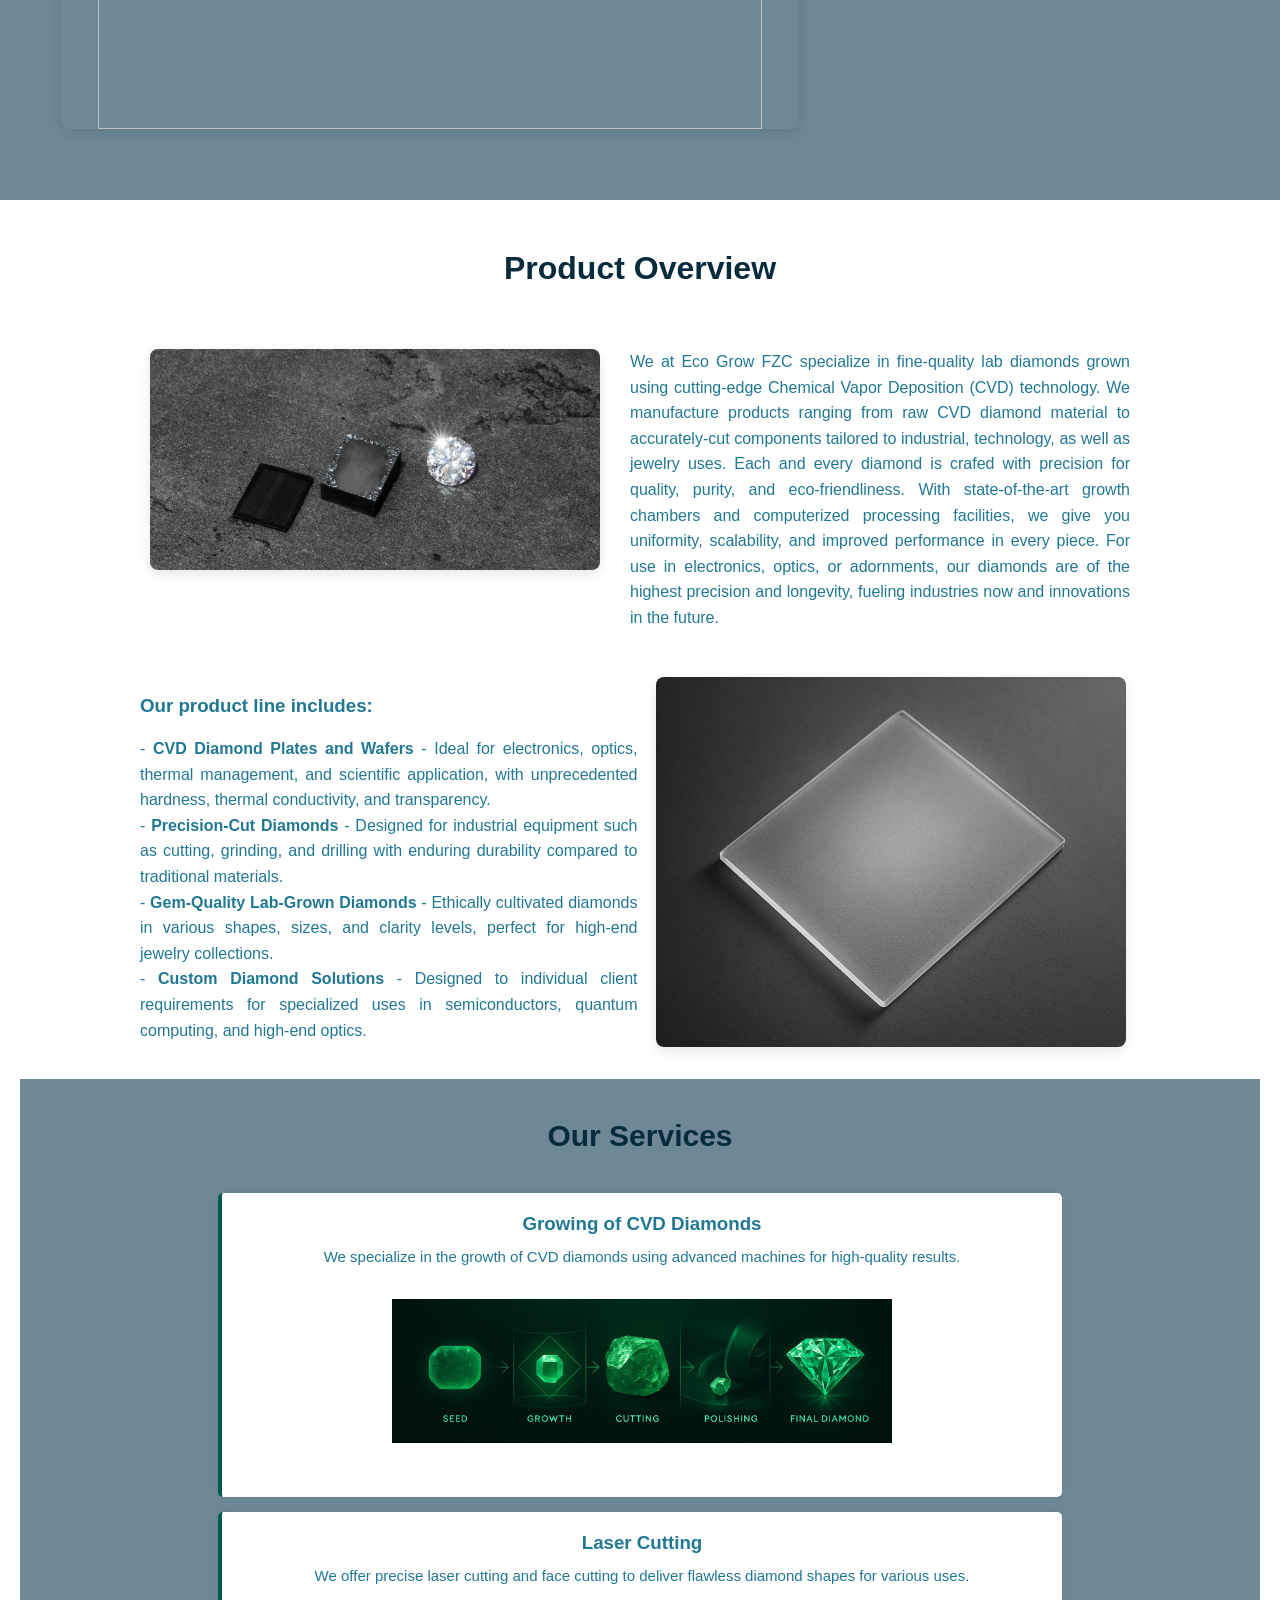
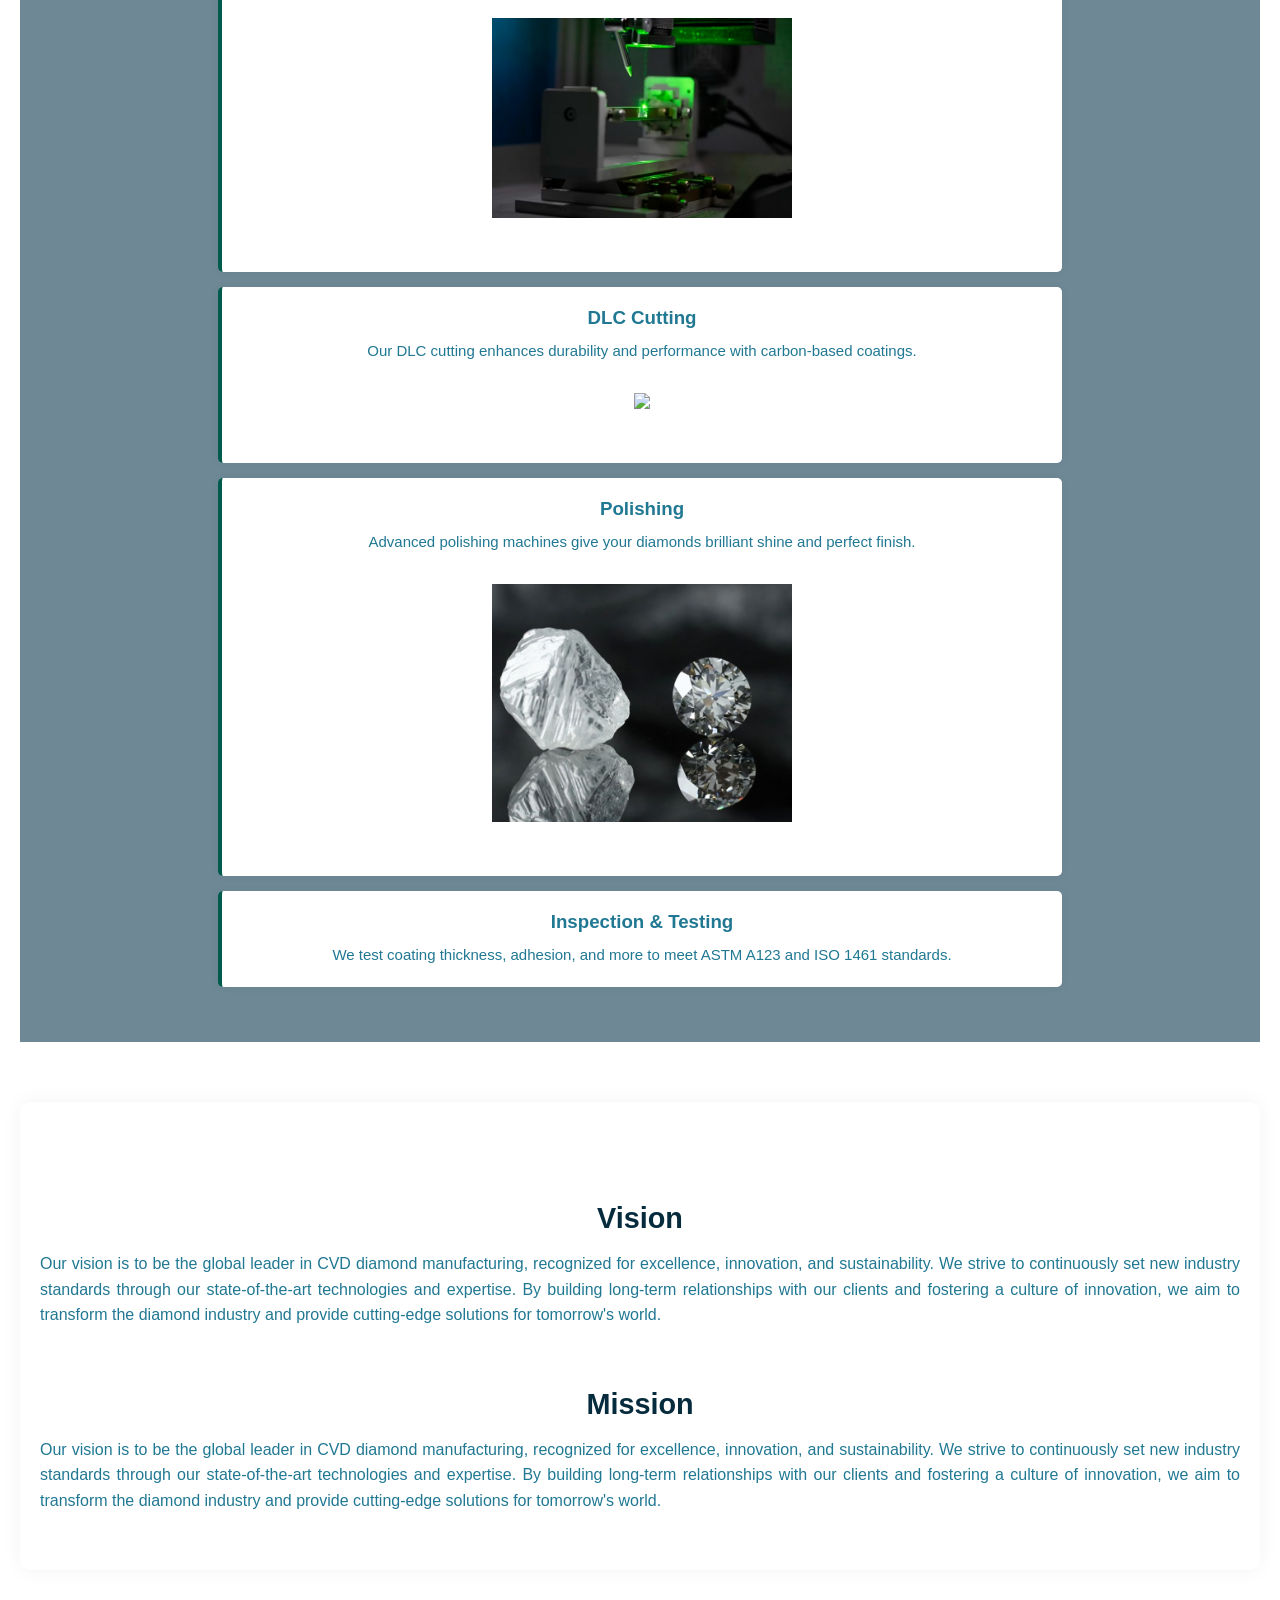
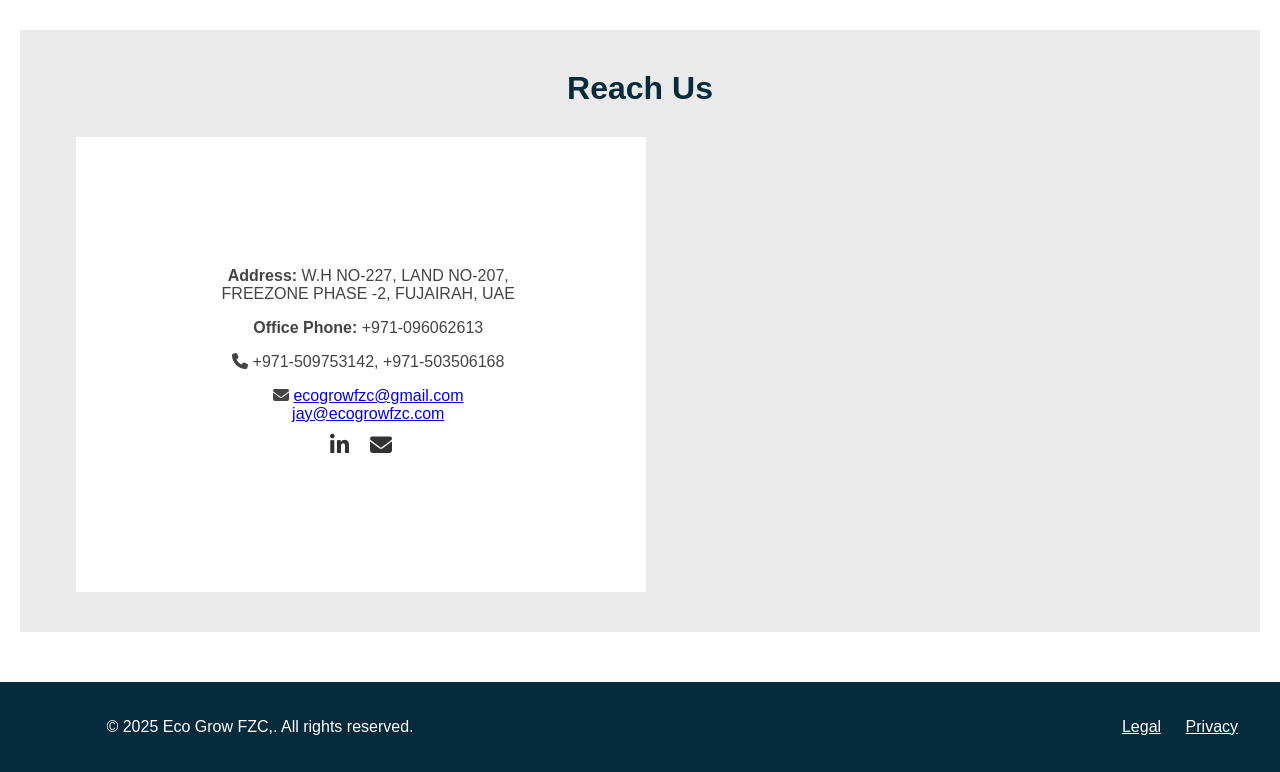
==== commit 03e97b1d: "Update index.html" ====
--- a/index.html
+++ b/index.html
@@ -4,7 +4,7 @@
     <meta charset="UTF-8">
     <meta name="viewport" content="width=device-width, initial-scale=1.0">
     <title>EcogrowFZC</title>
-    <link rel="icon" type="image/png" href="images/logo.jpg">
+    <link rel="icon" type="image/png" href="logo.jpg">
     <link rel="stylesheet" href="style.css?v=2">
     <script src="script.js?v=2"></script>
     <link rel="stylesheet" href="https://cdnjs.cloudflare.com/ajax/libs/font-awesome/6.5.0/css/all.min.css">
@@ -14,7 +14,7 @@
     <header>
         <div class="nav-bar">
           <div class="tab-logo">
-            <a href="#" ><img src="images/eco.png" alt="Eco Logo"></a>
+            <a href="#" ><img src="eco.png" alt="Eco Logo"></a>
           </div>
       
           <input type="checkbox" id="menu-toggle">
@@ -31,7 +31,7 @@
     </header>
     <div class="video-bg">
         <video autoplay muted loop playsinline>
-          <source src="ecogrowfzc.mp4"type="video/mp4" poster="images/company.jpg">
+          <source src="ecogrowfzc.mp4"type="video/mp4" poster="company.jpg">
           Your browser does not support the video tag.
         </video>
         <div class="overlay"></div>
@@ -63,7 +63,7 @@
                     <img src="images/lab.jpg">
                     </div>
                     <div class="company-img3">
-                      <img src="images/cvd-diamond.png">
+                      <img src="cvd-diamond.png">
                     </div>
                 </div>
               
@@ -80,7 +80,7 @@
       
           <div class="product-container">
               <div class="product-image">
-                <img src="images/3.jpg" alt="CVD Lab">
+                <img src="3.jpg" alt="CVD Lab">
           </div>
           <div class="product-sec">
 
@@ -105,7 +105,7 @@
               </div>
 
               <div class="product-image2">
-                <img src="images/1.jpg">
+                <img src="1.jpg">
               </div>
           </div>
         
@@ -120,26 +120,26 @@
         <h3>Growing of CVD Diamonds</h3>
         <p>We specialize in the growth of CVD diamonds using advanced machines for high-quality results.
         </p>
-        <div class="ecodiamond"><img src="images/ecogrowdiamond.jpg"></div>
+        <div class="ecodiamond"><img src="ecogrowdiamond.jpg"></div>
         
       </div>
     
       <div class="service">
         <h3>Laser Cutting</h3>
         <p>We offer precise laser cutting and face cutting to deliver flawless diamond shapes for various uses.</p>
-        <img src="images/lazercutting.jpg" class="laser">
+        <img src="lazercutting.jpg" class="laser">
       </div>
     
       <div class="service">
         <h3>DLC Cutting</h3>
         <p>Our DLC cutting enhances durability and performance with carbon-based coatings.</p>
-         <img src="images/dlc-cutting.jpg" >
+         <img src="dlc-cutting.jpg" >
       </div>
     
       <div class="service">
         <h3>Polishing</h3>
         <p>Advanced polishing machines give your diamonds brilliant shine and perfect finish.</p>
-        <img src="images/polish.jpg" >
+        <img src="polish.jpg" >
       </div>
     
       <div class="service">
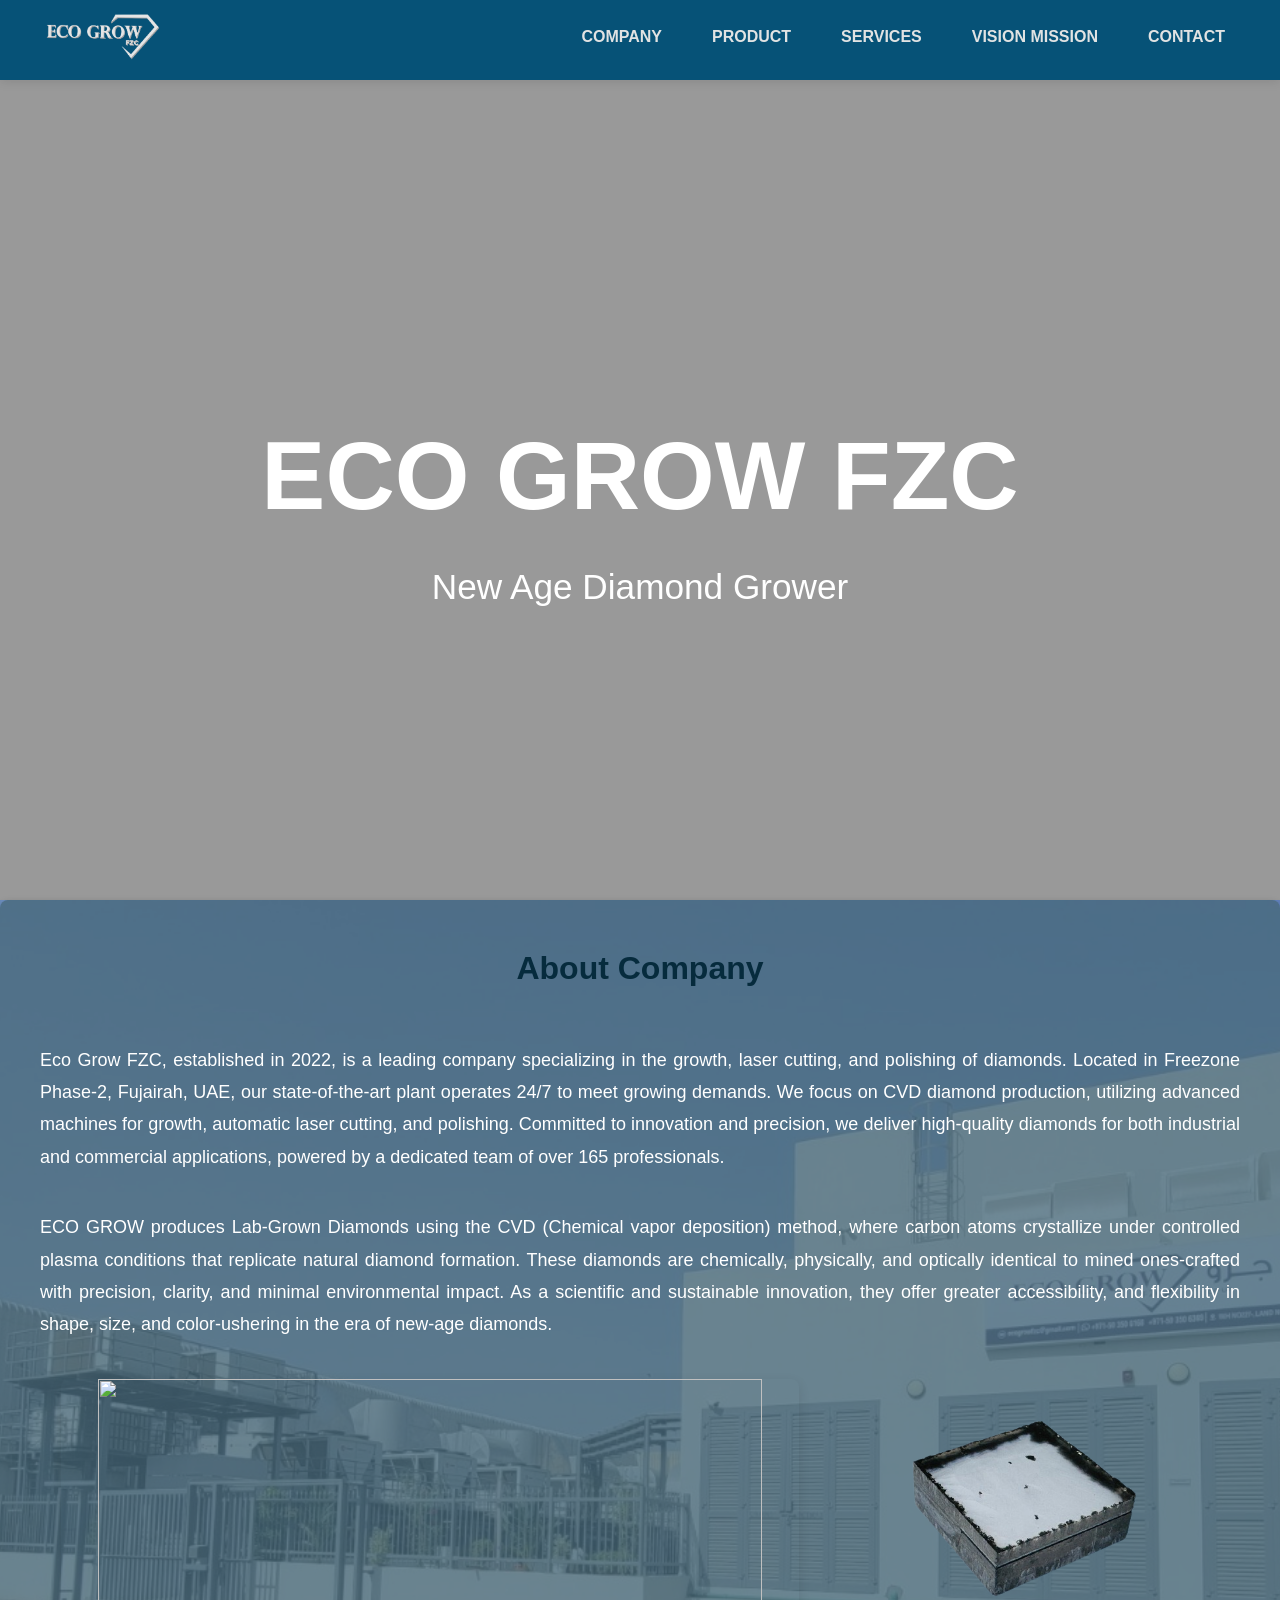
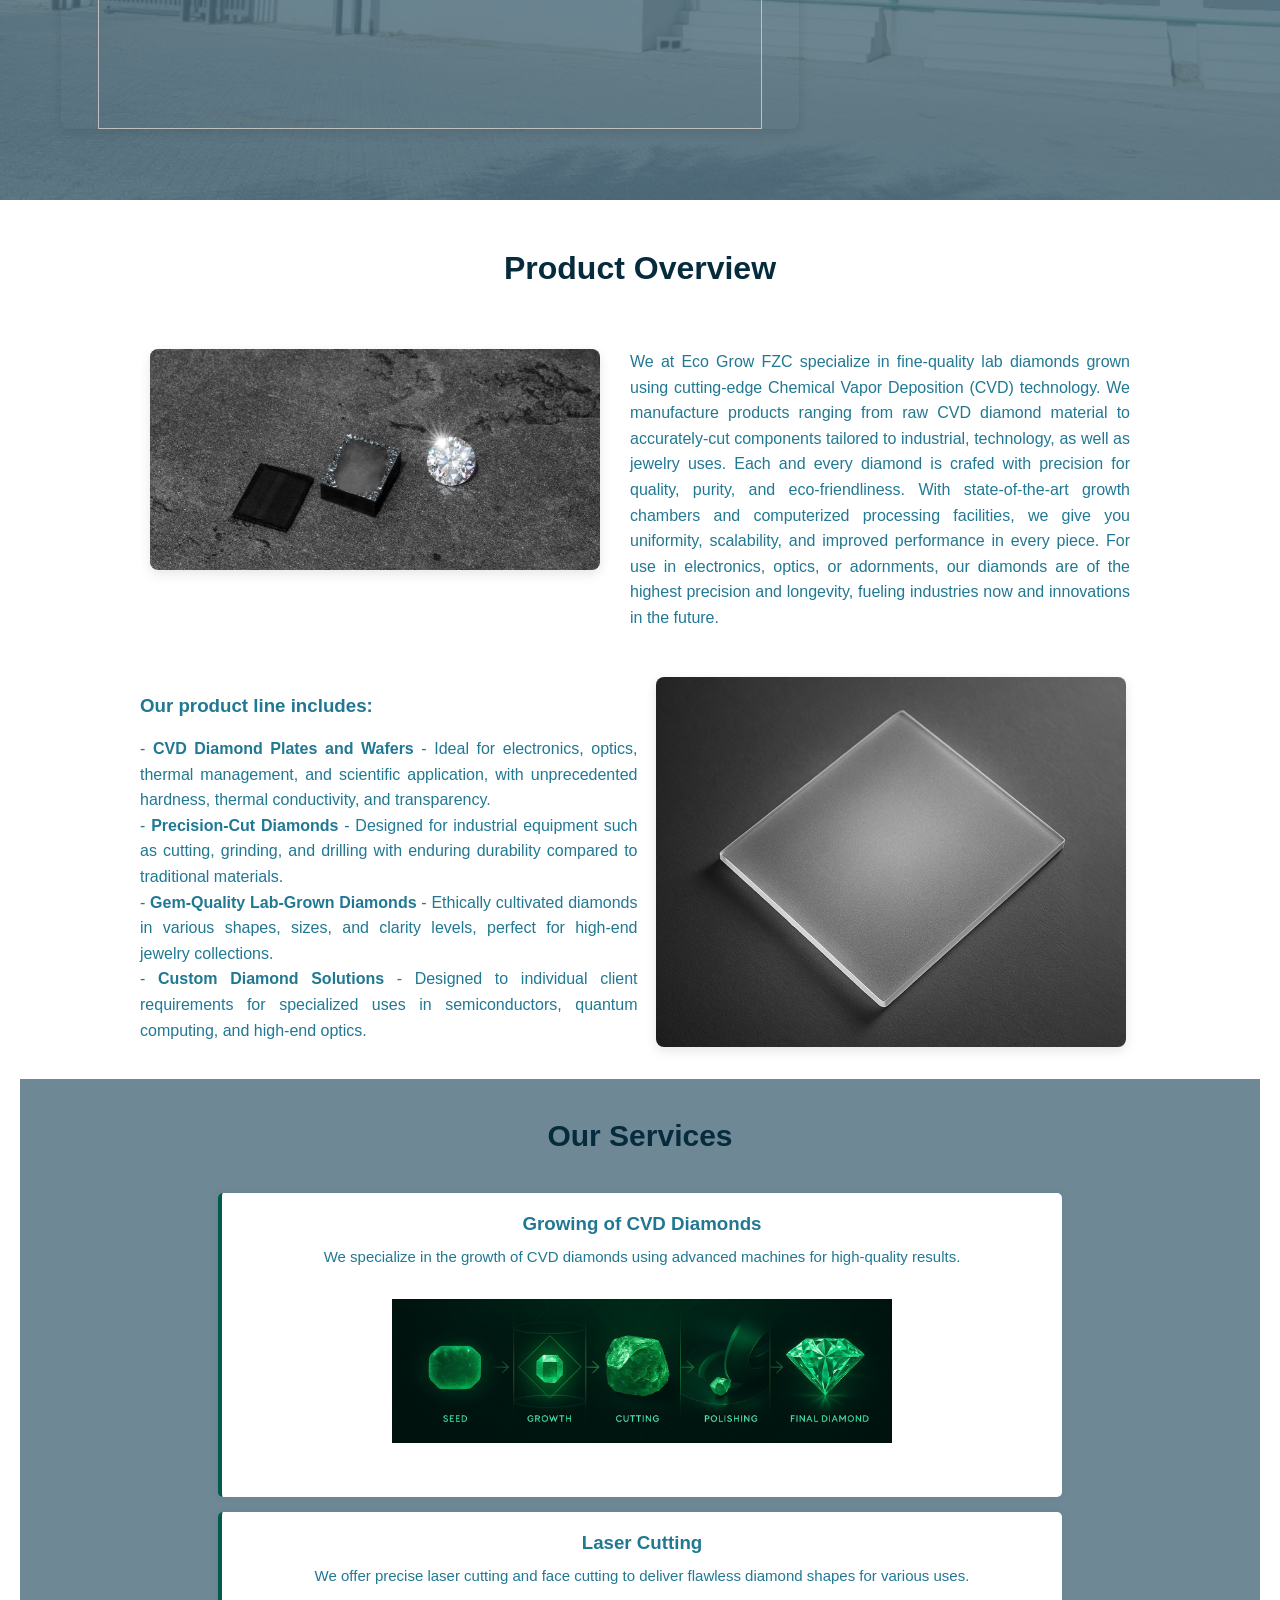
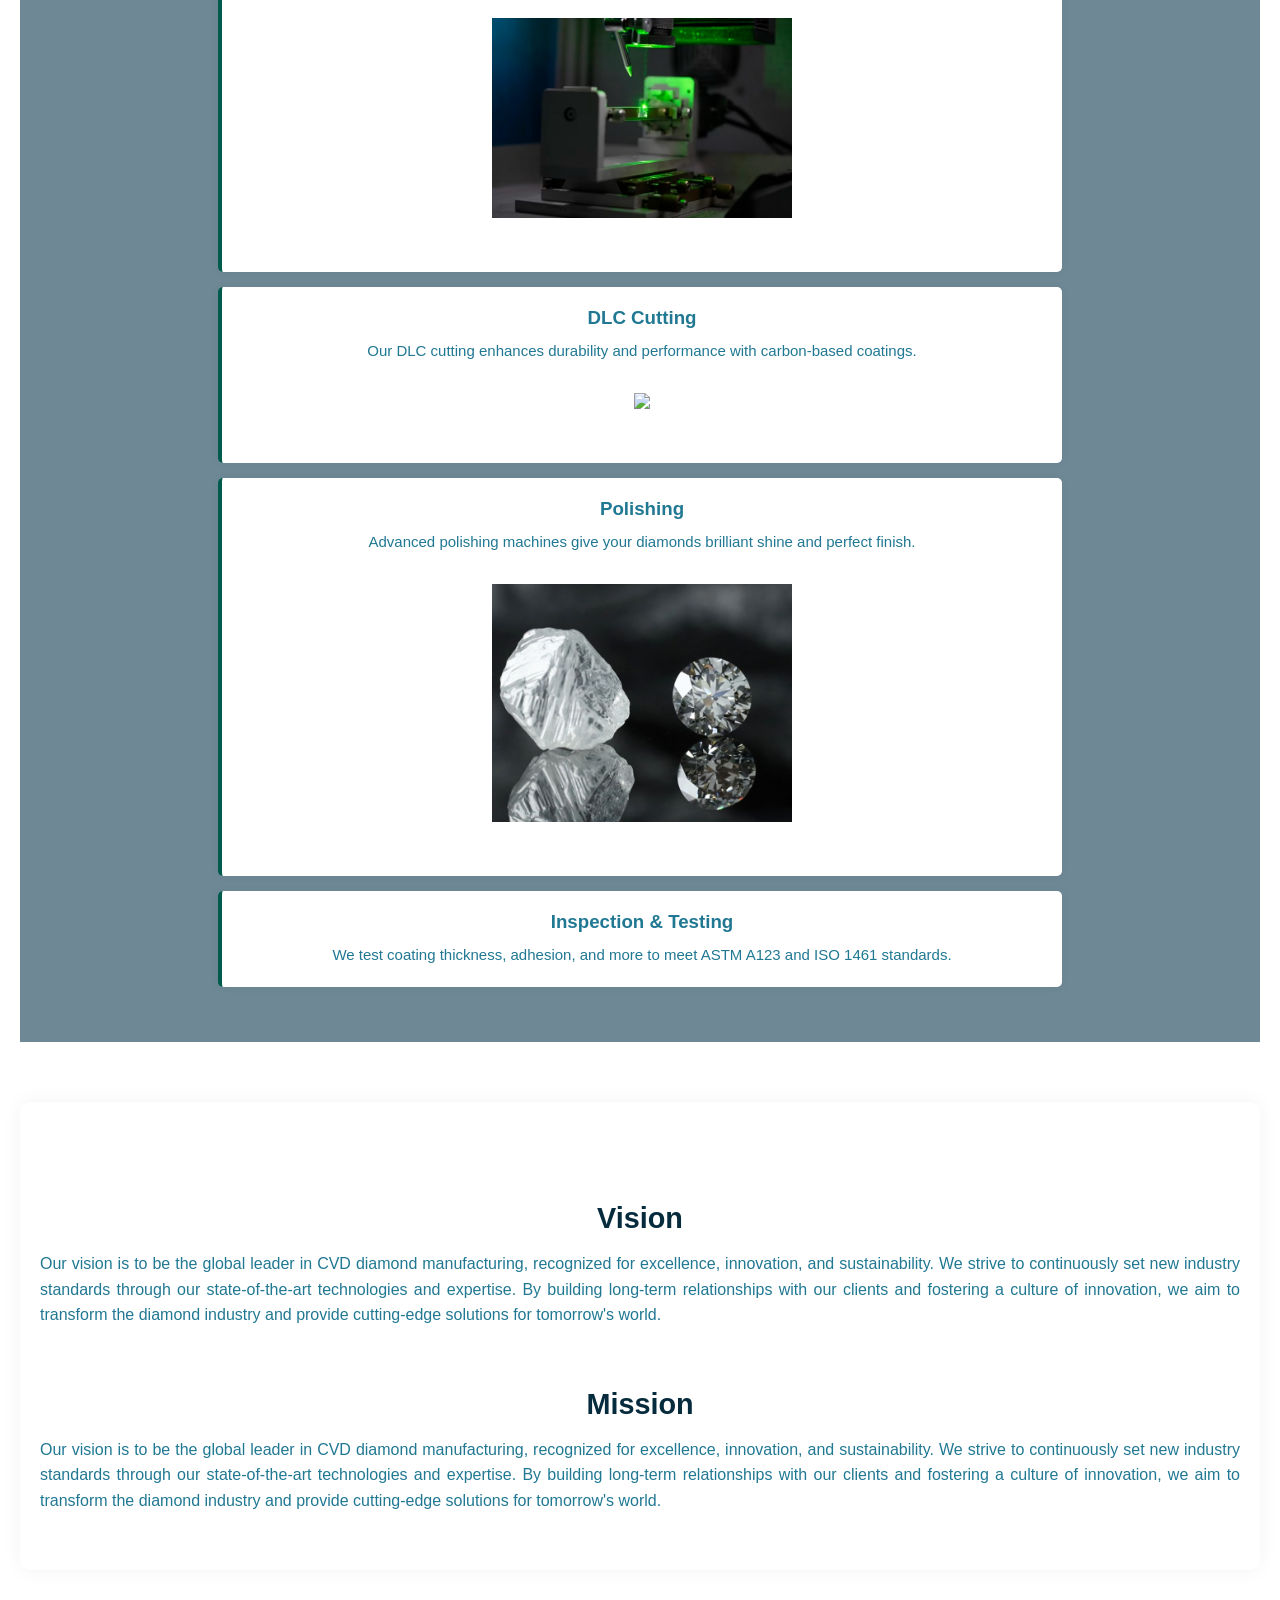
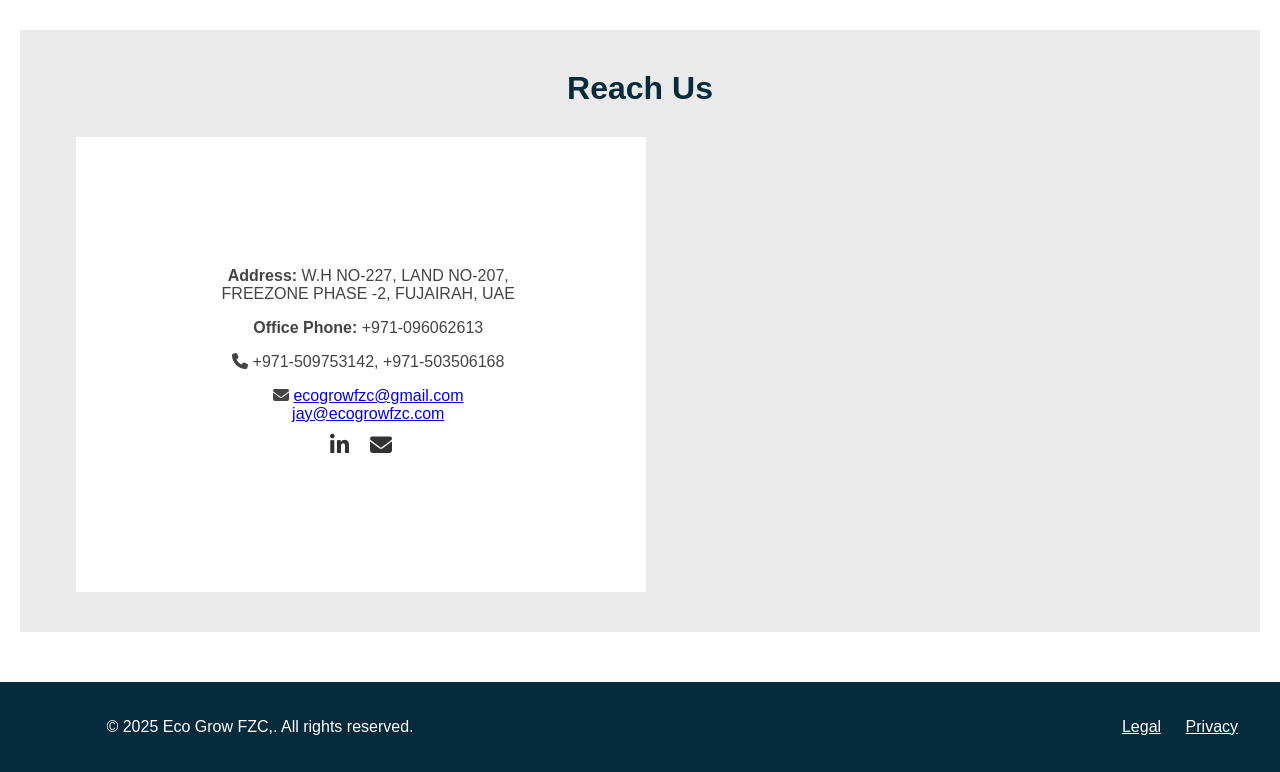
==== commit d54b54dd: "Update index.html" ====
--- a/index.html
+++ b/index.html
@@ -31,7 +31,7 @@
     </header>
     <div class="video-bg">
         <video autoplay muted loop playsinline>
-          <source src="ecogrowfzc.mp4"type="video/mp4" poster="company.jpg">
+          <source src="ecogrowfzc.mp4"type="video/mp4" poster="company.JPG">
           Your browser does not support the video tag.
         </video>
         <div class="overlay"></div>
--- a/style.css
+++ b/style.css
@@ -184,7 +184,7 @@
 
 #company {
     
-    background-image: url(images/company.jpg);
+    background-image: url(company.jpg);
     background-size: cover;
     background-position: center;
     background-repeat: no-repeat;
@@ -791,4 +791,4 @@
 .docs-container a:last-child {
   margin-right: 0;
 }
- + 
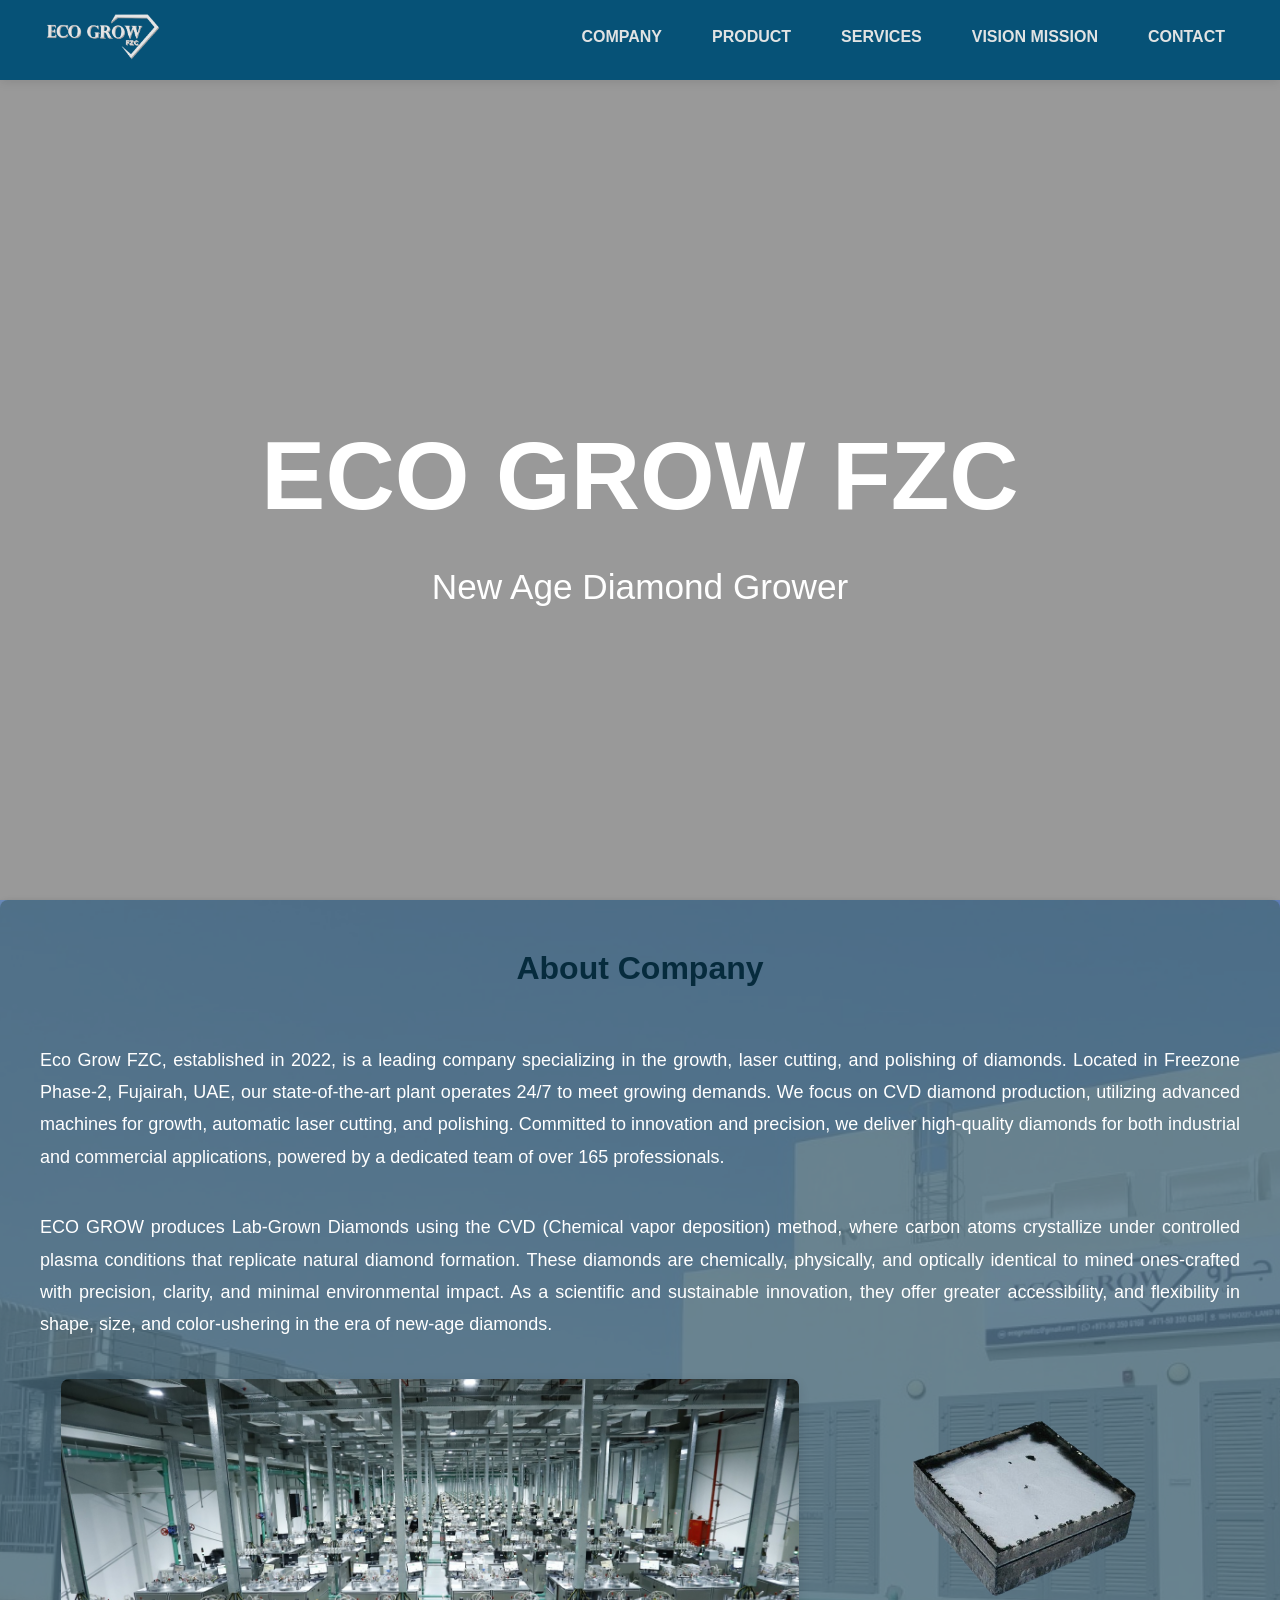
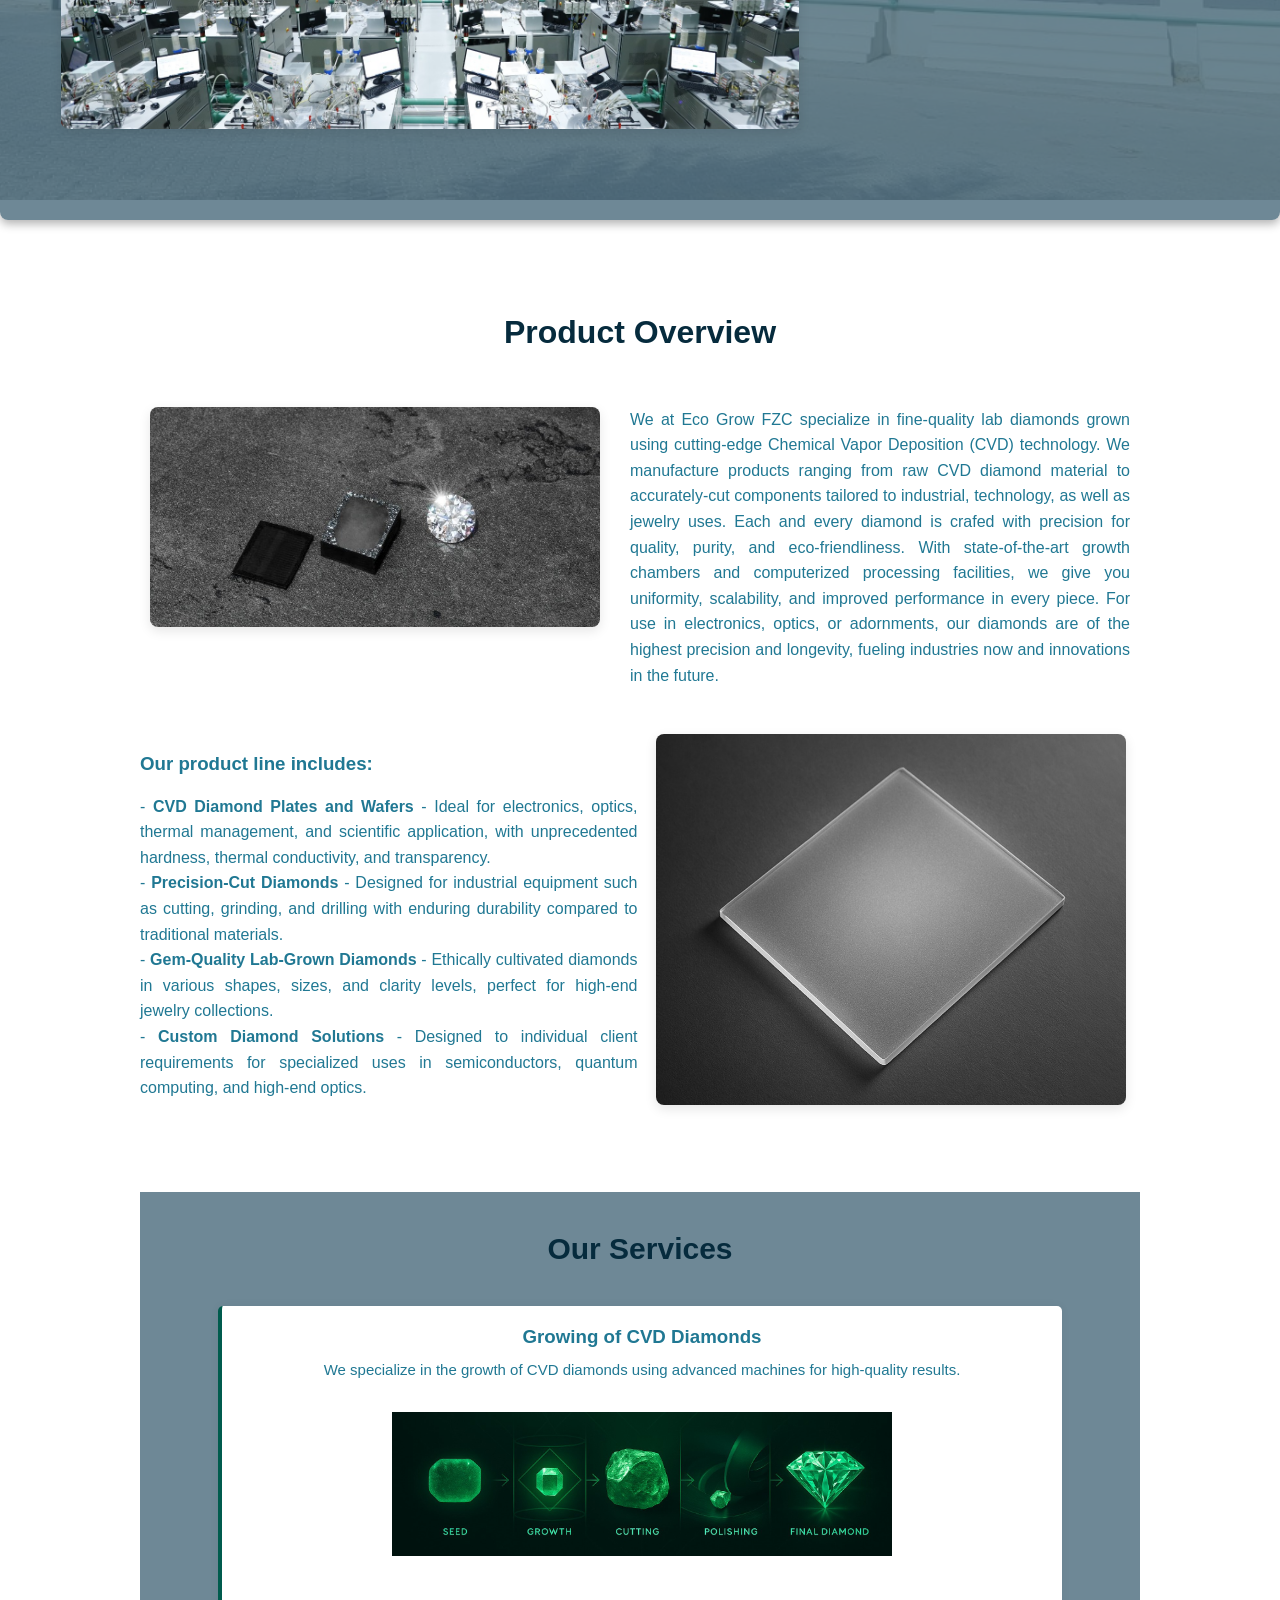
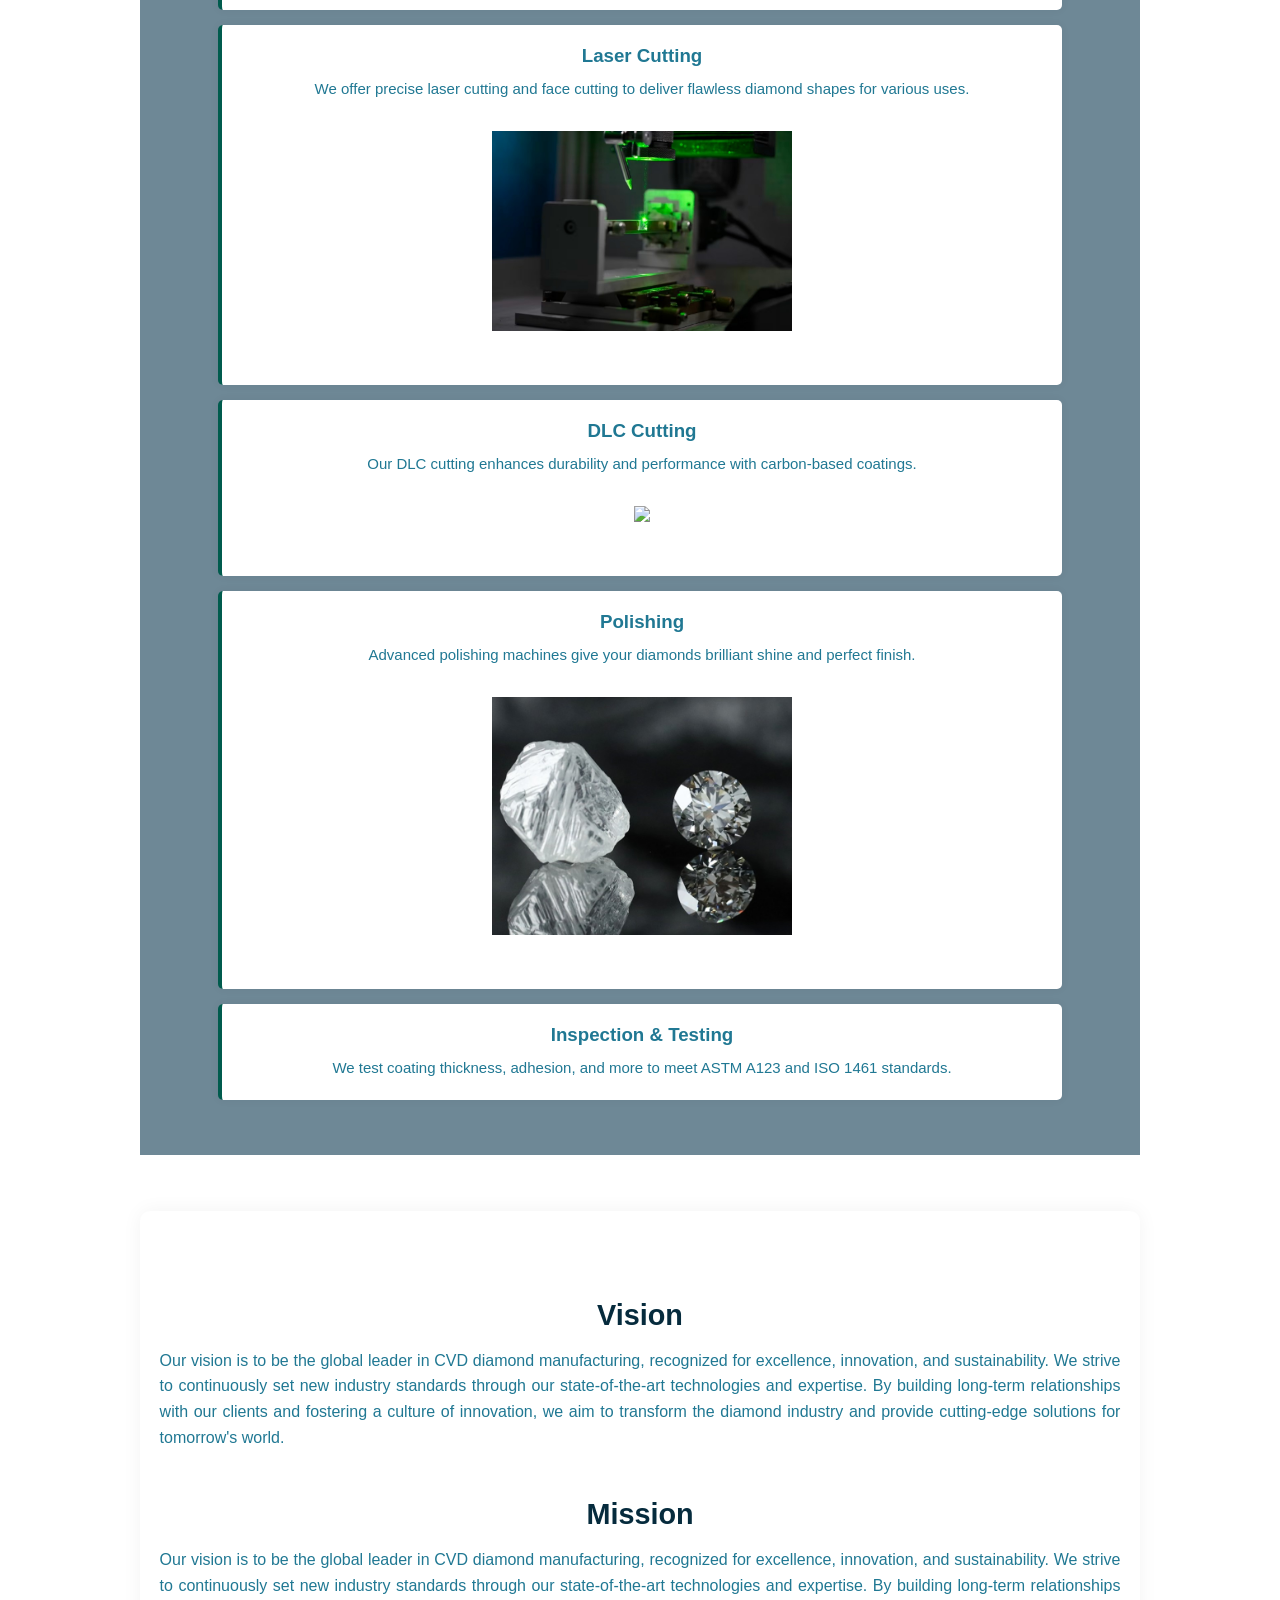
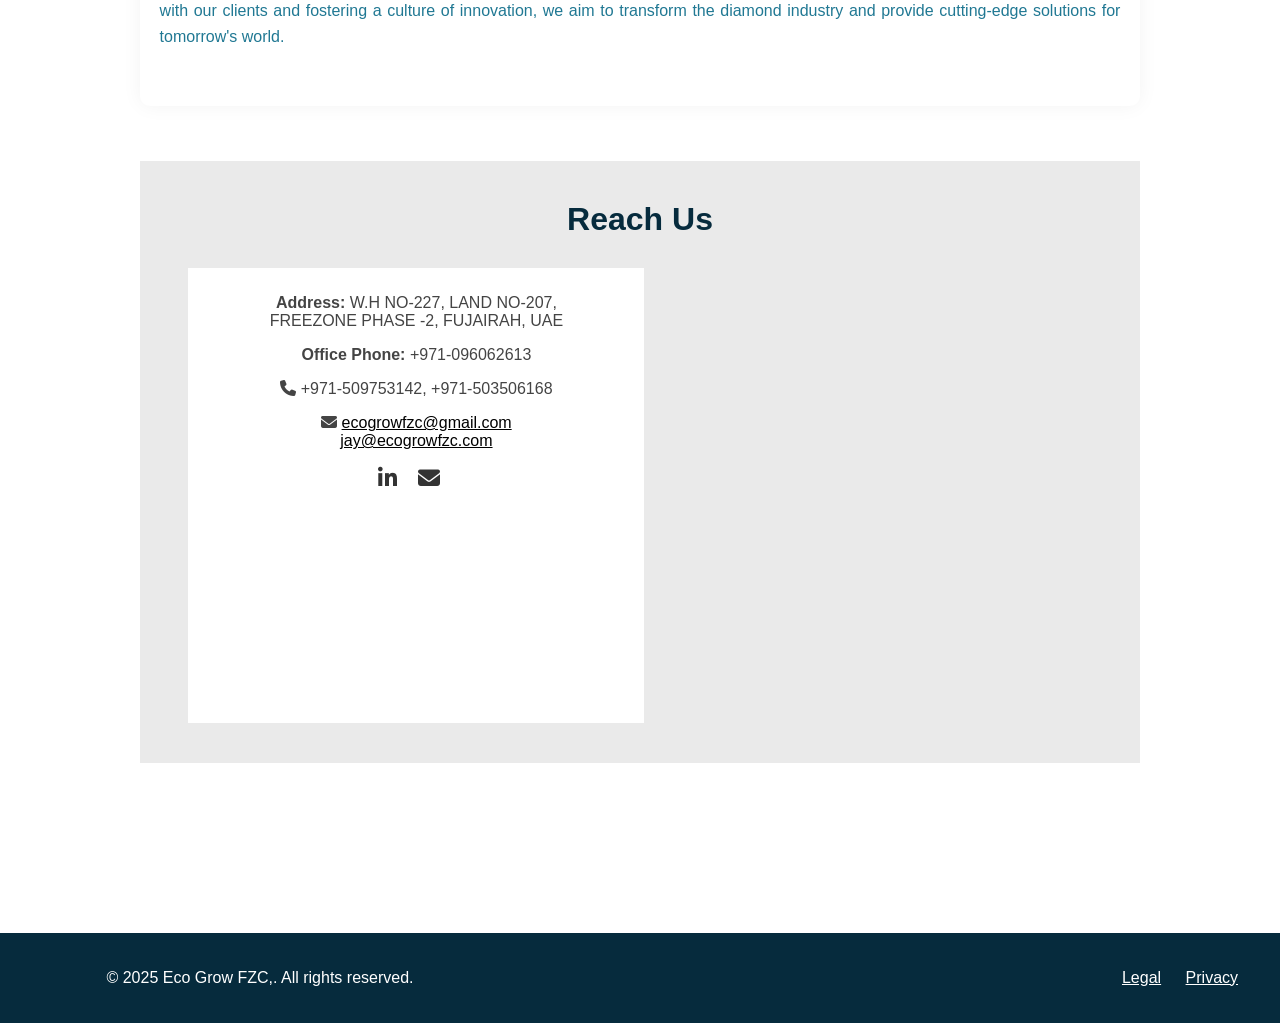
==== commit ed01eda2: "Add files via upload" ====
--- a/index.html
+++ b/index.html
@@ -60,7 +60,7 @@
                 </p>
                 <div class="company-cvd-images">
                     <div class="company-img2">
-                    <img src="images/lab.jpg">
+                    <img src="lab.jpg">
                     </div>
                     <div class="company-img3">
                       <img src="cvd-diamond.png">
--- a/style.css
+++ b/style.css
@@ -412,6 +412,8 @@
       background-color: #ffffff;
       font-family: Arial, sans-serif;
     color: #207893;
+    max-width: 1200px;
+    margin:5% ;
     }
     
     #product h2 {
@@ -561,6 +563,8 @@
       background: #48697ac9;
       font-family: Arial, sans-serif;
       color:#062b3d;
+         max-width: 1200px;
+    margin:5% ;
     }
     
     #services h2 {
@@ -610,6 +614,8 @@
       border-radius: 10px;
       box-shadow: 0 0 20px rgba(0,0,0,0.05);
           color: #207893;
+             max-width: 1200px;
+    margin:5% ;
       
     }
     
@@ -701,6 +707,8 @@
       padding: 40px 20px;
      
       font-size: 1.3rem;
+      max-width: 1200px;
+      margin:5% ;
     }
     
     #contact h2 {
@@ -724,13 +732,16 @@
       flex: 1;
       min-width: 280px;
       background: #fff;
-      padding: 10% 0px 20px 15px;
+      padding: 10PX;
+      min-width: 230PX;
     }
     
     .contact-info p {
       font-size: 16px;
-      margin-bottom: 10px;
       color: #444;
+    }
+    .contact-info a{
+      color: black;
     }
     
     .social-icons a {
@@ -751,7 +762,7 @@
       min-width: 300px;
     }
     iframe{
-      width: 500px;
+      width: 400px;
     }
 
 
